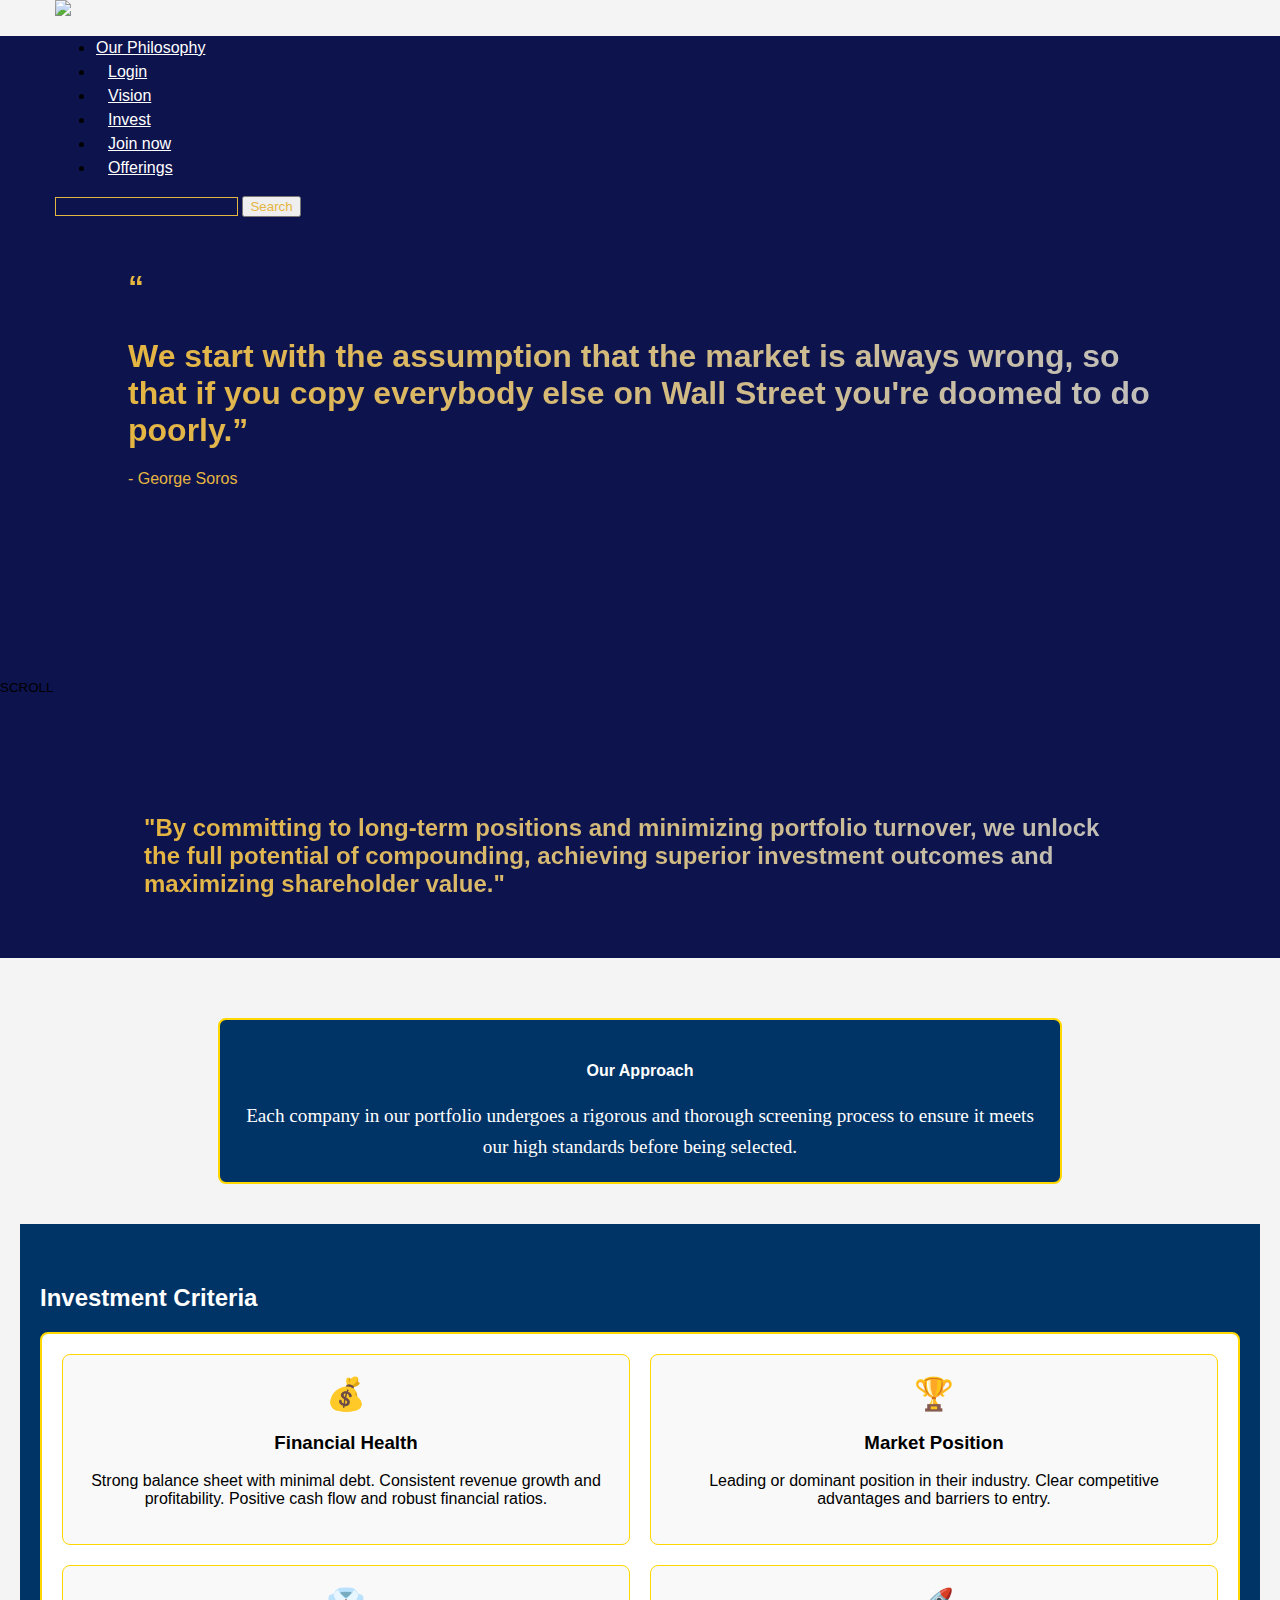
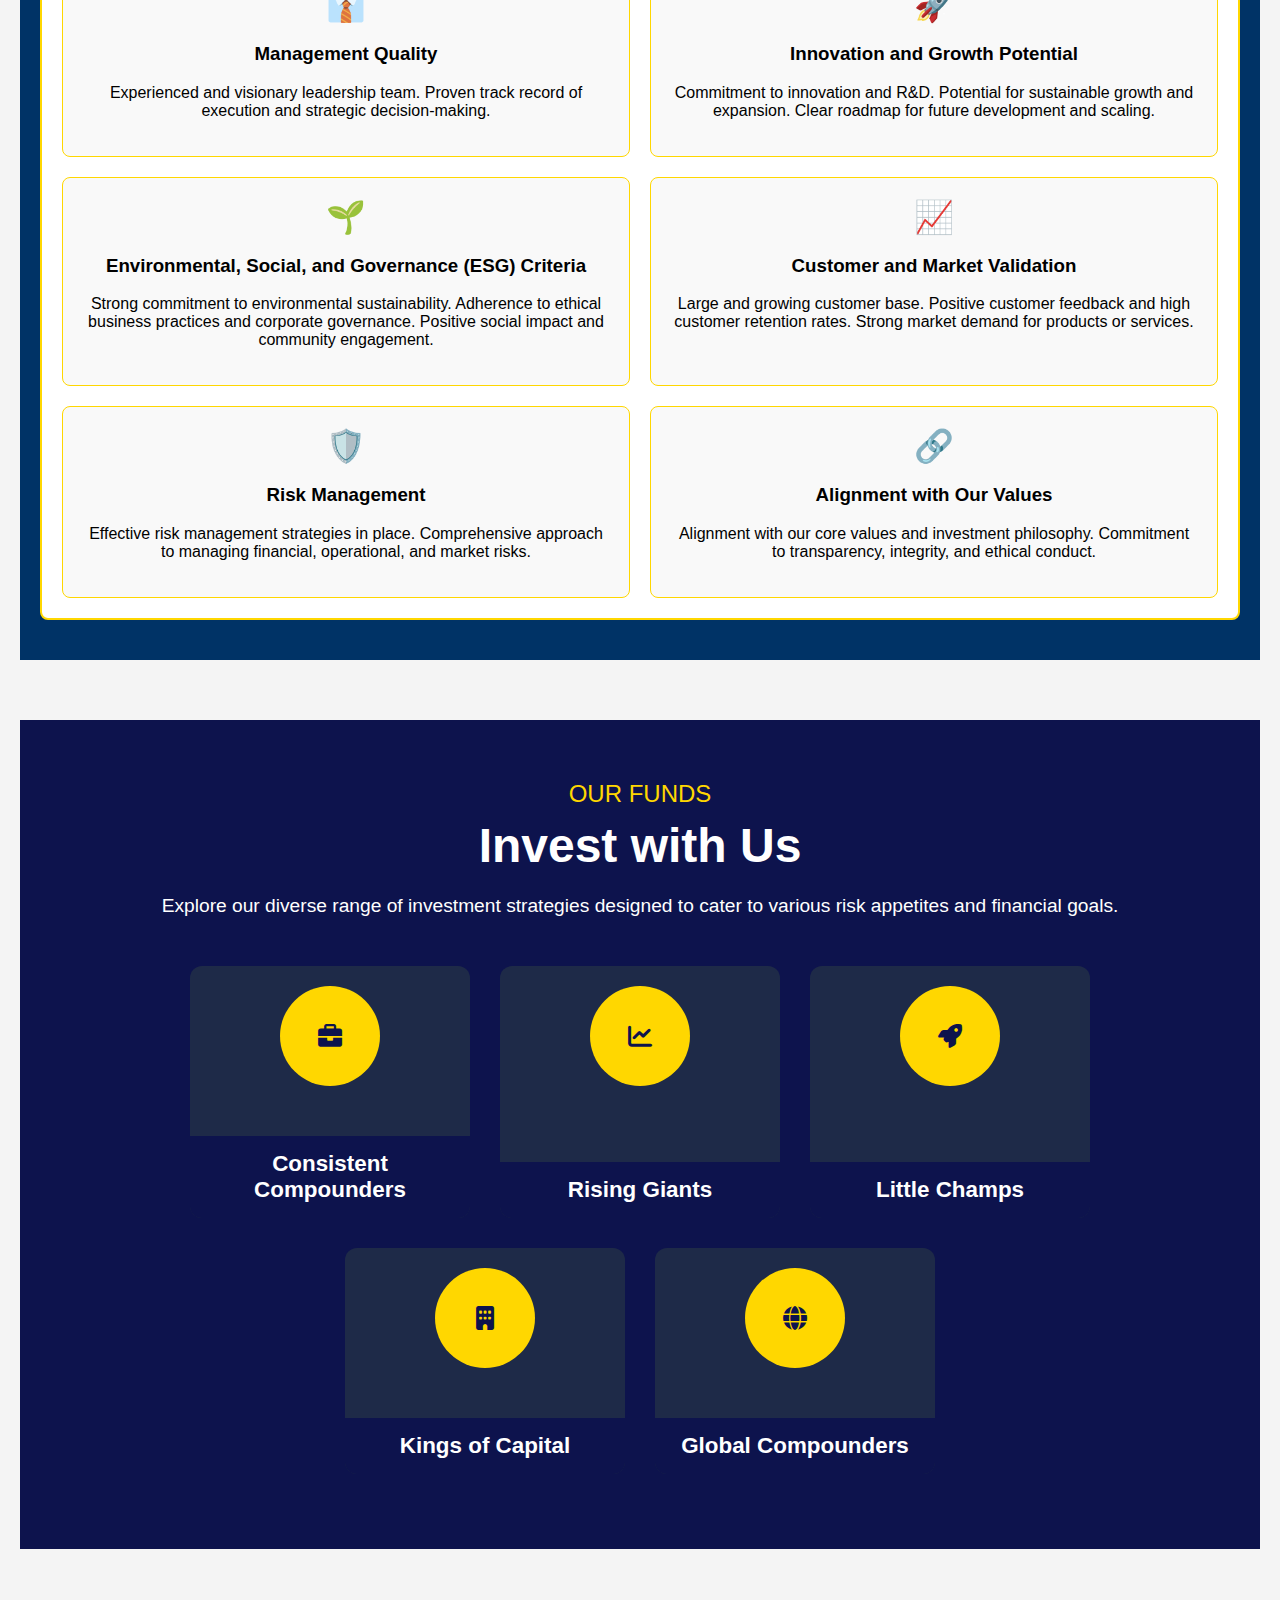
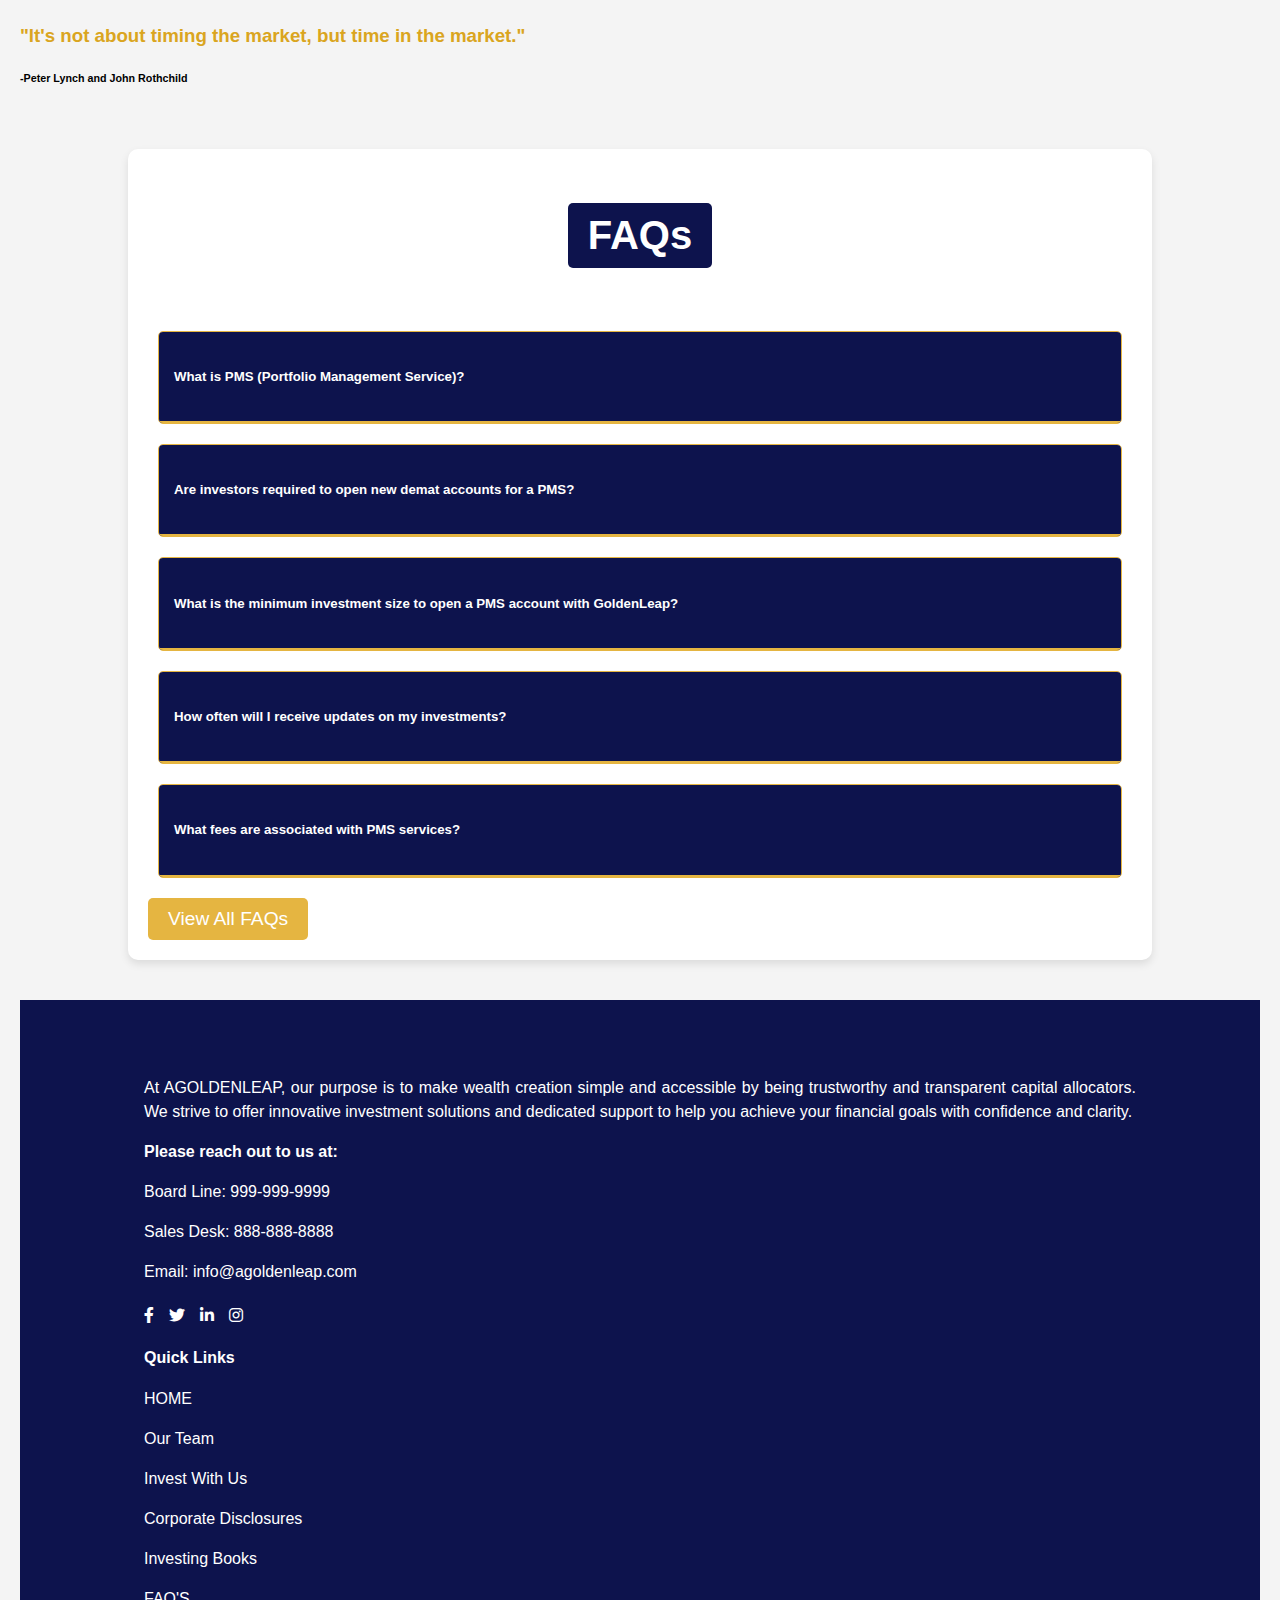
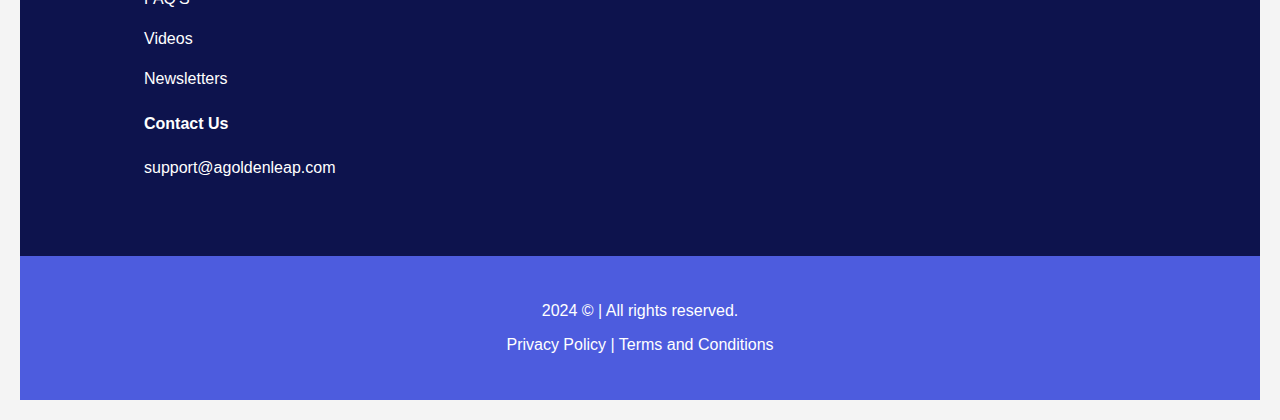
==== index.html @ a98a5272 "added pages" ====
<!doctype html>
<html lang="en-US">

<head>
  <link rel="preconnect" href="https://fonts.googleapis.com">
  <link rel="preconnect" href="https://fonts.gstatic.com" crossorigin>
  <link href="https://fonts.googleapis.com/css2?family=IBM+Plex+Sans:wght@300;400;500;600;700&display=swap"
    rel="stylesheet">
  <link href="https://fonts.googleapis.com/css2?family=Unna:ital,wght@0,400;0,700;1,400;1,700&display=swap"
    rel="stylesheet">
  <link href="https://fonts.googleapis.com/css2?family=IBM+Plex+Mono:wght@100;300;400;500;600;700&display=swap"
    rel="stylesheet">
  <!--meta name="robots" content="noindex,nofollow--">
    <meta name='robots' content='index, follow, max-image-preview:large, max-snippet:-1, max-video-preview:-1' />

	<!-- This site is optimized with the Yoast SEO plugin v19.12 - https://yoast.com/wordpress/plugins/seo/ -->
  <title>AGOLDENLEAP</title>
  <meta name="description"
    content=" golden Leap" />
  <link rel="canonical" href="https://marcellus.in/" />
  <meta property="og:locale" content="en_US" />
  <meta property="og:type" content="website" />
  <meta property="og:title" content="Portfolio Management Services | Wealth Creation |Top PMS in India - Marcellus" />
  <meta property="og:description"
    content=" golden Leap" />
  <meta property="og:url" content="https://marcellus.in/" />
  <meta property="og:site_name" content="Marcellus" />
  <meta property="article:modified_time" content="2024-07-15T05:21:51+00:00" />
  <meta name="twitter:card" content="summary_large_image" />
  <!-- / Yoast SEO plugin. -->


  <link rel='dns-prefetch' href='//static.addtoany.com' />
  <link rel='dns-prefetch' href='//www.google.com' />
  <link rel='dns-prefetch' href='//s.w.org' />
  <link rel="alternate" type="application/rss+xml" title="Marcellus &raquo; Feed" href="https://marcellus.in/feed/" />
  <link rel="alternate" type="application/rss+xml" title="Marcellus &raquo; Comments Feed"
    href="https://marcellus.in/comments/feed/" />
  <script>
    window._wpemojiSettings = { "baseUrl": "https:\/\/s.w.org\/images\/core\/emoji\/13.1.0\/72x72\/", "ext": ".png", "svgUrl": "https:\/\/s.w.org\/images\/core\/emoji\/13.1.0\/svg\/", "svgExt": ".svg", "source": { "concatemoji": "https:\/\/marcellus.in\/wp-includes\/js\/wp-emoji-release.min.js?ver=5.9.9" } };
    /*! This file is auto-generated */
    !function (e, a, t) { var n, r, o, i = a.createElement("canvas"), p = i.getContext && i.getContext("2d"); function s(e, t) { var a = String.fromCharCode; p.clearRect(0, 0, i.width, i.height), p.fillText(a.apply(this, e), 0, 0); e = i.toDataURL(); return p.clearRect(0, 0, i.width, i.height), p.fillText(a.apply(this, t), 0, 0), e === i.toDataURL() } function c(e) { var t = a.createElement("script"); t.src = e, t.defer = t.type = "text/javascript", a.getElementsByTagName("head")[0].appendChild(t) } for (o = Array("flag", "emoji"), t.supports = { everything: !0, everythingExceptFlag: !0 }, r = 0; r < o.length; r++)t.supports[o[r]] = function (e) { if (!p || !p.fillText) return !1; switch (p.textBaseline = "top", p.font = "600 32px Arial", e) { case "flag": return s([127987, 65039, 8205, 9895, 65039], [127987, 65039, 8203, 9895, 65039]) ? !1 : !s([55356, 56826, 55356, 56819], [55356, 56826, 8203, 55356, 56819]) && !s([55356, 57332, 56128, 56423, 56128, 56418, 56128, 56421, 56128, 56430, 56128, 56423, 56128, 56447], [55356, 57332, 8203, 56128, 56423, 8203, 56128, 56418, 8203, 56128, 56421, 8203, 56128, 56430, 8203, 56128, 56423, 8203, 56128, 56447]); case "emoji": return !s([10084, 65039, 8205, 55357, 56613], [10084, 65039, 8203, 55357, 56613]) }return !1 }(o[r]), t.supports.everything = t.supports.everything && t.supports[o[r]], "flag" !== o[r] && (t.supports.everythingExceptFlag = t.supports.everythingExceptFlag && t.supports[o[r]]); t.supports.everythingExceptFlag = t.supports.everythingExceptFlag && !t.supports.flag, t.DOMReady = !1, t.readyCallback = function () { t.DOMReady = !0 }, t.supports.everything || (n = function () { t.readyCallback() }, a.addEventListener ? (a.addEventListener("DOMContentLoaded", n, !1), e.addEventListener("load", n, !1)) : (e.attachEvent("onload", n), a.attachEvent("onreadystatechange", function () { "complete" === a.readyState && t.readyCallback() })), (n = t.source || {}).concatemoji ? c(n.concatemoji) : n.wpemoji && n.twemoji && (c(n.twemoji), c(n.wpemoji))) }(window, document, window._wpemojiSettings);
  </script>
  <style>
    img.wp-smiley,
    img.emoji {
      display: inline !important;
      border: none !important;
      box-shadow: none !important;
      height: 1em !important;
      width: 1em !important;
      margin: 0 0.07em !important;
      vertical-align: -0.1em !important;
      background: none !important;
      padding: 0 !important;
    }
  </style>
  <link rel='stylesheet' id='bootstrap-style-css'
    href='https://marcellus.in/wp-content/themes/marcellus/assets/css/bootstrap.min.css?ver=1.0' media='all' />
  <link rel='stylesheet' id='font-awesome-style-css'
    href='https://marcellus.in/wp-content/themes/marcellus/assets/css/font-awesome.min.css?ver=1.0' media='all' />
  <link rel='stylesheet' id='owl-carousel-style-css'
    href='https://marcellus.in/wp-content/themes/marcellus/assets/css/owl.carousel.min.css?ver=1.0' media='all' />
  <link rel='stylesheet' id='main-style-css'
    href='https://marcellus.in/wp-content/themes/marcellus/assets/css/style.css?1721178329&#038;ver=1.0' media='all' />
  <link rel='stylesheet' id='theme-style-css'
    href='https://marcellus.in/wp-content/themes/marcellus/assets/css/theme.css?1721178329&#038;ver=1.0' media='all' />
  <link rel='stylesheet' id='developer-style-css'
    href='https://marcellus.in/wp-content/themes/marcellus/assets/css/developer.css?1721178329&#038;ver=1.0'
    media='all' />
  <link rel='stylesheet' id='responsive-style-css'
    href='https://marcellus.in/wp-content/themes/marcellus/assets/css/responsive.css?1721178329&#038;ver=1.0'
    media='all' />
  <link rel='stylesheet' id='wp-block-library-css'
    href='https://marcellus.in/wp-includes/css/dist/block-library/style.min.css?ver=5.9.9' media='all' />
  <style id='wp-block-library-theme-inline-css'>
    .wp-block-audio figcaption {
      color: #555;
      font-size: 13px;
      text-align: center
    }

    .is-dark-theme .wp-block-audio figcaption {
      color: hsla(0, 0%, 100%, .65)
    }

    .wp-block-code>code {
      font-family: Menlo, Consolas, monaco, monospace;
      color: #1e1e1e;
      padding: .8em 1em;
      border: 1px solid #ddd;
      border-radius: 4px
    }

    .wp-block-embed figcaption {
      color: #555;
      font-size: 13px;
      text-align: center
    }

    .is-dark-theme .wp-block-embed figcaption {
      color: hsla(0, 0%, 100%, .65)
    }

    .blocks-gallery-caption {
      color: #555;
      font-size: 13px;
      text-align: center
    }

    .is-dark-theme .blocks-gallery-caption {
      color: hsla(0, 0%, 100%, .65)
    }

    .wp-block-image figcaption {
      color: #555;
      font-size: 13px;
      text-align: center
    }

    .is-dark-theme .wp-block-image figcaption {
      color: hsla(0, 0%, 100%, .65)
    }

    .wp-block-pullquote {
      border-top: 4px solid;
      border-bottom: 4px solid;
      margin-bottom: 1.75em;
      color: currentColor
    }

    .wp-block-pullquote__citation,
    .wp-block-pullquote cite,
    .wp-block-pullquote footer {
      color: currentColor;
      text-transform: uppercase;
      font-size: .8125em;
      font-style: normal
    }

    .wp-block-quote {
      border-left: .25em solid;
      margin: 0 0 1.75em;
      padding-left: 1em
    }

    .wp-block-quote cite,
    .wp-block-quote footer {
      color: currentColor;
      font-size: .8125em;
      position: relative;
      font-style: normal
    }

    .wp-block-quote.has-text-align-right {
      border-left: none;
      border-right: .25em solid;
      padding-left: 0;
      padding-right: 1em
    }

    .wp-block-quote.has-text-align-center {
      border: none;
      padding-left: 0
    }

    .wp-block-quote.is-large,
    .wp-block-quote.is-style-large,
    .wp-block-quote.is-style-plain {
      border: none
    }

    .wp-block-search .wp-block-search__label {
      font-weight: 700
    }

    .wp-block-group:where(.has-background) {
      padding: 1.25em 2.375em
    }

    .wp-block-separator {
      border: none;
      border-bottom: 2px solid;
      margin-left: auto;
      margin-right: auto;
      opacity: .4
    }

    .wp-block-separator:not(.is-style-wide):not(.is-style-dots) {
      width: 100px
    }

    .wp-block-separator.has-background:not(.is-style-dots) {
      border-bottom: none;
      height: 1px
    }

    .wp-block-separator.has-background:not(.is-style-wide):not(.is-style-dots) {
      height: 2px
    }

    .wp-block-table thead {
      border-bottom: 3px solid
    }

    .wp-block-table tfoot {
      border-top: 3px solid
    }

    .wp-block-table td,
    .wp-block-table th {
      padding: .5em;
      border: 1px solid;
      word-break: normal
    }

    .wp-block-table figcaption {
      color: #555;
      font-size: 13px;
      text-align: center
    }

    .is-dark-theme .wp-block-table figcaption {
      color: hsla(0, 0%, 100%, .65)
    }

    .wp-block-video figcaption {
      color: #555;
      font-size: 13px;
      text-align: center
    }

    .is-dark-theme .wp-block-video figcaption {
      color: hsla(0, 0%, 100%, .65)
    }

    .wp-block-template-part.has-background {
      padding: 1.25em 2.375em;
      margin-top: 0;
      margin-bottom: 0
    }
  </style>
  <style id='global-styles-inline-css'>
    body {
      --wp--preset--color--black: #000000;
      --wp--preset--color--cyan-bluish-gray: #abb8c3;
      --wp--preset--color--white: #ffffff;
      --wp--preset--color--pale-pink: #f78da7;
      --wp--preset--color--vivid-red: #cf2e2e;
      --wp--preset--color--luminous-vivid-orange: #ff6900;
      --wp--preset--color--luminous-vivid-amber: #fcb900;
      --wp--preset--color--light-green-cyan: #7bdcb5;
      --wp--preset--color--vivid-green-cyan: #00d084;
      --wp--preset--color--pale-cyan-blue: #8ed1fc;
      --wp--preset--color--vivid-cyan-blue: #0693e3;
      --wp--preset--color--vivid-purple: #9b51e0;
      --wp--preset--gradient--vivid-cyan-blue-to-vivid-purple: linear-gradient(135deg, rgba(6, 147, 227, 1) 0%, rgb(155, 81, 224) 100%);
      --wp--preset--gradient--light-green-cyan-to-vivid-green-cyan: linear-gradient(135deg, rgb(122, 220, 180) 0%, rgb(0, 208, 130) 100%);
      --wp--preset--gradient--luminous-vivid-amber-to-luminous-vivid-orange: linear-gradient(135deg, rgba(252, 185, 0, 1) 0%, rgba(255, 105, 0, 1) 100%);
      --wp--preset--gradient--luminous-vivid-orange-to-vivid-red: linear-gradient(135deg, rgba(255, 105, 0, 1) 0%, rgb(207, 46, 46) 100%);
      --wp--preset--gradient--very-light-gray-to-cyan-bluish-gray: linear-gradient(135deg, rgb(238, 238, 238) 0%, rgb(169, 184, 195) 100%);
      --wp--preset--gradient--cool-to-warm-spectrum: linear-gradient(135deg, rgb(74, 234, 220) 0%, rgb(151, 120, 209) 20%, rgb(207, 42, 186) 40%, rgb(238, 44, 130) 60%, rgb(251, 105, 98) 80%, rgb(254, 248, 76) 100%);
      --wp--preset--gradient--blush-light-purple: linear-gradient(135deg, rgb(255, 206, 236) 0%, rgb(152, 150, 240) 100%);
      --wp--preset--gradient--blush-bordeaux: linear-gradient(135deg, rgb(254, 205, 165) 0%, rgb(254, 45, 45) 50%, rgb(107, 0, 62) 100%);
      --wp--preset--gradient--luminous-dusk: linear-gradient(135deg, rgb(255, 203, 112) 0%, rgb(199, 81, 192) 50%, rgb(65, 88, 208) 100%);
      --wp--preset--gradient--pale-ocean: linear-gradient(135deg, rgb(255, 245, 203) 0%, rgb(182, 227, 212) 50%, rgb(51, 167, 181) 100%);
      --wp--preset--gradient--electric-grass: linear-gradient(135deg, rgb(202, 248, 128) 0%, rgb(113, 206, 126) 100%);
      --wp--preset--gradient--midnight: linear-gradient(135deg, rgb(2, 3, 129) 0%, rgb(40, 116, 252) 100%);
      --wp--preset--duotone--dark-grayscale: url('#wp-duotone-dark-grayscale');
      --wp--preset--duotone--grayscale: url('#wp-duotone-grayscale');
      --wp--preset--duotone--purple-yellow: url('#wp-duotone-purple-yellow');
      --wp--preset--duotone--blue-red: url('#wp-duotone-blue-red');
      --wp--preset--duotone--midnight: url('#wp-duotone-midnight');
      --wp--preset--duotone--magenta-yellow: url('#wp-duotone-magenta-yellow');
      --wp--preset--duotone--purple-green: url('#wp-duotone-purple-green');
      --wp--preset--duotone--blue-orange: url('#wp-duotone-blue-orange');
      --wp--preset--font-size--small: 13px;
      --wp--preset--font-size--medium: 20px;
      --wp--preset--font-size--large: 36px;
      --wp--preset--font-size--x-large: 42px;
    }

    .has-black-color {
      color: var(--wp--preset--color--black) !important;
    }

    .has-cyan-bluish-gray-color {
      color: var(--wp--preset--color--cyan-bluish-gray) !important;
    }

    .has-white-color {
      color: var(--wp--preset--color--white) !important;
    }

    .has-pale-pink-color {
      color: var(--wp--preset--color--pale-pink) !important;
    }

    .has-vivid-red-color {
      color: var(--wp--preset--color--vivid-red) !important;
    }

    .has-luminous-vivid-orange-color {
      color: var(--wp--preset--color--luminous-vivid-orange) !important;
    }

    .has-luminous-vivid-amber-color {
      color: var(--wp--preset--color--luminous-vivid-amber) !important;
    }

    .has-light-green-cyan-color {
      color: var(--wp--preset--color--light-green-cyan) !important;
    }

    .has-vivid-green-cyan-color {
      color: var(--wp--preset--color--vivid-green-cyan) !important;
    }

    .has-pale-cyan-blue-color {
      color: var(--wp--preset--color--pale-cyan-blue) !important;
    }

    .has-vivid-cyan-blue-color {
      color: var(--wp--preset--color--vivid-cyan-blue) !important;
    }

    .has-vivid-purple-color {
      color: var(--wp--preset--color--vivid-purple) !important;
    }

    .has-black-background-color {
      background-color: var(--wp--preset--color--black) !important;
    }

    .has-cyan-bluish-gray-background-color {
      background-color: var(--wp--preset--color--cyan-bluish-gray) !important;
    }

    .has-white-background-color {
      background-color: var(--wp--preset--color--white) !important;
    }

    .has-pale-pink-background-color {
      background-color: var(--wp--preset--color--pale-pink) !important;
    }

    .has-vivid-red-background-color {
      background-color: var(--wp--preset--color--vivid-red) !important;
    }

    .has-luminous-vivid-orange-background-color {
      background-color: var(--wp--preset--color--luminous-vivid-orange) !important;
    }

    .has-luminous-vivid-amber-background-color {
      background-color: var(--wp--preset--color--luminous-vivid-amber) !important;
    }

    .has-light-green-cyan-background-color {
      background-color: var(--wp--preset--color--light-green-cyan) !important;
    }

    .has-vivid-green-cyan-background-color {
      background-color: var(--wp--preset--color--vivid-green-cyan) !important;
    }

    .has-pale-cyan-blue-background-color {
      background-color: var(--wp--preset--color--pale-cyan-blue) !important;
    }

    .has-vivid-cyan-blue-background-color {
      background-color: var(--wp--preset--color--vivid-cyan-blue) !important;
    }

    .has-vivid-purple-background-color {
      background-color: var(--wp--preset--color--vivid-purple) !important;
    }

    .has-black-border-color {
      border-color: var(--wp--preset--color--black) !important;
    }

    .has-cyan-bluish-gray-border-color {
      border-color: var(--wp--preset--color--cyan-bluish-gray) !important;
    }

    .has-white-border-color {
      border-color: var(--wp--preset--color--white) !important;
    }

    .has-pale-pink-border-color {
      border-color: var(--wp--preset--color--pale-pink) !important;
    }

    .has-vivid-red-border-color {
      border-color: var(--wp--preset--color--vivid-red) !important;
    }

    .has-luminous-vivid-orange-border-color {
      border-color: var(--wp--preset--color--luminous-vivid-orange) !important;
    }

    .has-luminous-vivid-amber-border-color {
      border-color: var(--wp--preset--color--luminous-vivid-amber) !important;
    }

    .has-light-green-cyan-border-color {
      border-color: var(--wp--preset--color--light-green-cyan) !important;
    }

    .has-vivid-green-cyan-border-color {
      border-color: var(--wp--preset--color--vivid-green-cyan) !important;
    }

    .has-pale-cyan-blue-border-color {
      border-color: var(--wp--preset--color--pale-cyan-blue) !important;
    }

    .has-vivid-cyan-blue-border-color {
      border-color: var(--wp--preset--color--vivid-cyan-blue) !important;
    }

    .has-vivid-purple-border-color {
      border-color: var(--wp--preset--color--vivid-purple) !important;
    }

    .has-vivid-cyan-blue-to-vivid-purple-gradient-background {
      background: var(--wp--preset--gradient--vivid-cyan-blue-to-vivid-purple) !important;
    }

    .has-light-green-cyan-to-vivid-green-cyan-gradient-background {
      background: var(--wp--preset--gradient--light-green-cyan-to-vivid-green-cyan) !important;
    }

    .has-luminous-vivid-amber-to-luminous-vivid-orange-gradient-background {
      background: var(--wp--preset--gradient--luminous-vivid-amber-to-luminous-vivid-orange) !important;
    }

    .has-luminous-vivid-orange-to-vivid-red-gradient-background {
      background: var(--wp--preset--gradient--luminous-vivid-orange-to-vivid-red) !important;
    }

    .has-very-light-gray-to-cyan-bluish-gray-gradient-background {
      background: var(--wp--preset--gradient--very-light-gray-to-cyan-bluish-gray) !important;
    }

    .has-cool-to-warm-spectrum-gradient-background {
      background: var(--wp--preset--gradient--cool-to-warm-spectrum) !important;
    }

    .has-blush-light-purple-gradient-background {
      background: var(--wp--preset--gradient--blush-light-purple) !important;
    }

    .has-blush-bordeaux-gradient-background {
      background: var(--wp--preset--gradient--blush-bordeaux) !important;
    }

    .has-luminous-dusk-gradient-background {
      background: var(--wp--preset--gradient--luminous-dusk) !important;
    }

    .has-pale-ocean-gradient-background {
      background: var(--wp--preset--gradient--pale-ocean) !important;
    }

    .has-electric-grass-gradient-background {
      background: var(--wp--preset--gradient--electric-grass) !important;
    }

    .has-midnight-gradient-background {
      background: var(--wp--preset--gradient--midnight) !important;
    }

    .has-small-font-size {
      font-size: var(--wp--preset--font-size--small) !important;
    }

    .has-medium-font-size {
      font-size: var(--wp--preset--font-size--medium) !important;
    }

    .has-large-font-size {
      font-size: var(--wp--preset--font-size--large) !important;
    }

    .has-x-large-font-size {
      font-size: var(--wp--preset--font-size--x-large) !important;
    }
  </style>
  <link rel='stylesheet' id='contact-form-7-css'
    href='https://marcellus.in/wp-content/plugins/contact-form-7/includes/css/styles.css?ver=5.1.1' media='all' />
  <link rel='stylesheet' id='nbcpf-intlTelInput-style-css'
    href='https://marcellus.in/wp-content/plugins/country-phone-field-contact-form-7/assets/css/intlTelInput.min.css?ver=5.9.9'
    media='all' />
  <link rel='stylesheet' id='nbcpf-countryFlag-style-css'
    href='https://marcellus.in/wp-content/plugins/country-phone-field-contact-form-7/assets/css/countrySelect.min.css?ver=5.9.9'
    media='all' />
  <link rel='stylesheet' id='wpens-style-css'
    href='https://marcellus.in/wp-content/plugins/easy-newsletter-signups//css/wpens-style.css?ver=1.0.3' media='all' />
  <link rel='stylesheet' id='marcellus-distributor-css'
    href='https://marcellus.in/wp-content/plugins/marcellus-distributor/public/css/marcellus-event.css?ver=2.0.0'
    media='all' />
  <link rel='stylesheet' id='marcellus-event-css'
    href='https://marcellus.in/wp-content/plugins/marcellus-event/public/css/marcellus-event.css?ver=2.0.0'
    media='all' />
  <link rel='stylesheet' id='wpsm-comptable-styles-css'
    href='https://marcellus.in/wp-content/plugins/table-maker/css/style.css?ver=1.9.1' media='all' />
  <link rel='stylesheet' id='SFSImainCss-css'
    href='https://marcellus.in/wp-content/plugins/ultimate-social-media-icons/css/sfsi-style.css?ver=5.9.9'
    media='all' />
  <link rel='stylesheet' id='disable_sfsi-css'
    href='https://marcellus.in/wp-content/plugins/ultimate-social-media-icons/css/disable_sfsi.css?ver=5.9.9'
    media='all' />
  <link rel='stylesheet' id='font-awesome-icons-css'
    href='https://marcellus.in/wp-content/plugins/wp-gotowebinar/inc/external/font-awesome.min.css?ver=5.9.9'
    media='all' />
  <link rel='stylesheet' id='full-calendar-style-css'
    href='https://marcellus.in/wp-content/plugins/wp-gotowebinar/inc/external/fullcalendar.min.css?ver=5.9.9'
    media='all' />
  <link rel='stylesheet' id='custom-style-css'
    href='https://marcellus.in/wp-content/plugins/wp-gotowebinar/inc/style.css?ver=13.8' media='all' />
  <style id='custom-style-inline-css'>
    .tooltip-gtw {
      background-color: ;
      color: ;
      border-color: ;
    }

    .webinar-registration input[type="submit"] {
      background-color: ;
      color: ;
      border-color: ;
    }

    .webinar-registration .fa-spinner {
      color: ;
    }

    .upcoming-webinars fa,
    .upcoming-webinars a,
    .upcoming-webinars-widget fa,
    .upcoming-webinars-widget a,
    .webinar-registration a {
      color: ;
    }
  </style>
  <link rel='stylesheet' id='addtoany-css'
    href='https://marcellus.in/wp-content/plugins/add-to-any/addtoany.min.css?ver=1.16' media='all' />
  <style id='addtoany-inline-css'>
    @media screen and (max-width:980px) {
      .a2a_floating_style.a2a_vertical_style {
        display: none;
      }
    }

    @media screen and (min-width:981px) {
      .a2a_floating_style.a2a_default_style {
        display: none;
      }
    }
  </style>
  <script src='https://marcellus.in/wp-includes/js/jquery/jquery.min.js?ver=3.6.0' id='jquery-core-js'></script>
  <script src='https://marcellus.in/wp-includes/js/jquery/jquery-migrate.min.js?ver=3.3.2'
    id='jquery-migrate-js'></script>
  <script id='addtoany-core-js-before'>
    window.a2a_config = window.a2a_config || {}; a2a_config.callbacks = []; a2a_config.overlays = []; a2a_config.templates = {};
  </script>
  <script async src='https://static.addtoany.com/menu/page.js' id='addtoany-core-js'></script>
  <script async src='https://marcellus.in/wp-content/plugins/add-to-any/addtoany.min.js?ver=1.1'
    id='addtoany-jquery-js'></script>
  <script id='wpens-public-js-js-extra'>
    var WpEns = { "ajaxurl": "https:\/\/marcellus.in\/wp-admin\/admin-ajax.php", "fname_empty": "Please enter your firstname.", "lname_empty": "Please enter your lastname.", "email_empty": "Please enter email address.", "email_valid": "Please enter valid email address." };
  </script>
  <script src='https://marcellus.in/wp-content/plugins/easy-newsletter-signups//js/wpens-public.js?ver=1.0.3'
    id='wpens-public-js-js'></script>
  <script src='https://marcellus.in/wp-content/plugins/wp-gotowebinar/inc/external/jquery-ui.min.js?ver=1.12.1'
    id='jquery-ui-js'></script>
  <script src='https://marcellus.in/wp-content/plugins/wp-gotowebinar/inc/external/moment.js?ver=5.9.9'
    id='moment-gotowebinar-js'></script>
  <script
    src='https://marcellus.in/wp-content/plugins/wp-gotowebinar/inc/external/moment-timezone-with-data.js?ver=5.9.9'
    id='moment-timezone-js'></script>
  <script src='https://marcellus.in/wp-content/plugins/wp-gotowebinar/inc/external/jstz.min.js?ver=5.9.9'
    id='timezone-detection-js'></script>
  <script src='https://marcellus.in/wp-content/plugins/wp-gotowebinar/inc/external/fullcalendar.min.js?ver=5.9.9'
    id='full-calendar-js'></script>
  <script src='https://marcellus.in/wp-content/plugins/wp-gotowebinar/inc/external/locale-all.js?ver=5.9.9'
    id='full-calendar-locale-js'></script>
  <link rel="https://api.w.org/" href="https://marcellus.in/wp-json/" />
  <link rel="alternate" type="application/json" href="https://marcellus.in/wp-json/wp/v2/pages/15" />
  <link rel="EditURI" type="application/rsd+xml" title="RSD" href="https://marcellus.in/xmlrpc.php?rsd" />
  <link rel="wlwmanifest" type="application/wlwmanifest+xml" href="https://marcellus.in/wp-includes/wlwmanifest.xml" />
  <meta name="generator" content="WordPress 5.9.9" />
  <link rel='shortlink' href='https://marcellus.in/' />
  <link rel="alternate" type="application/json+oembed"
    href="https://marcellus.in/wp-json/oembed/1.0/embed?url=https%3A%2F%2Fmarcellus.in%2F" />
  <link rel="alternate" type="text/xml+oembed"
    href="https://marcellus.in/wp-json/oembed/1.0/embed?url=https%3A%2F%2Fmarcellus.in%2F&#038;format=xml" />
  <meta
    name="[base64]"
    content="vtpKhnuZJBdTpKg6tB43" />
  <meta name="description" content="Home" />
  <!-- <link rel="icon" href="https://marcellus.in/wp-content/uploads/2022/03/Favicon.png" sizes="32x32" /> -->
  <!-- <link rel="icon" href="https://marcellus.in/wp-content/uploads/2022/03/Favicon.png" sizes="192x192" /> -->
  <!-- <link rel="apple-touch-icon" href="https://marcellus.in/wp-content/uploads/2022/03/Favicon.png" /> -->
  <meta name="msapplication-TileImage" content="https://marcellus.in/wp-content/uploads/2022/03/Favicon.png" />
  <style id="wp-custom-css">
    .postid-5884 .portfolio_table {
      font-family: 'Calibri', 'sans-serif';
      font-size: 11px;
    }

    .postid-5884 .portfolio_table td {
      border: solid 1px #f2f2f2;
      text-align: center;
      padding: 3px;
    }

    .postid-5884 .p_p_data {
      font-family: 'Calibri', 'sans-serif';
      font-size: 14px;
    }

    .postid-5884 .p_p_data td {
      border: solid 1px #333333;
      word-wrap: break-word;
      word-break: break-all;
      padding: 3px;
      vertical-align: top;
    }

    .postid-5884 .Exhibit1 {
      font-family: 'Calibri', 'sans-serif';
      font-size: 11px;
      margin-bottom: 20px;
    }

    .postid-5884 .Exhibit3 {
      font-family: 'Calibri', 'sans-serif';
      font-size: 11px;
      margin-bottom: 20px;
    }

    .postid-5884 .Exhibit3 td {
      border: solid 1px #f2f2f2;
      font-size: 14px;
      padding: 5px;
    }

    .postid-5884 .Exhibit1 td {
      border: solid 1px #f2f2f2;
      font-size: 14px;
      padding: 5px;
    }

    .postid-5884 .blue_dark {
      background-color: #5b9bd5;
      color: #ffffff;
    }

    .postid-5884 .blue_light {
      background-color: #ddebf7;
      color: #000000;
    }

    .postid-5884 .text-bold {
      font-weight: bold;
    }

    .postid-5884 .small-text {
      font-size: 11px !important;
      font-style: italic;
    }

    .postid-5884 .text-center {
      text-align: center;
    }


    .postid-5884 .p_content {}

    .postid-5884 .p_content p {
      font-size: 14px;
      margin: 12px auto;
      font-family: 'Calibri', 'sans-serif';
    }

    .postid-5884 .p_content p span {
      text-decoration: underline;
      font-style: italic;
    }

    .postid-5884 .p_content h5 {
      font-size: 14px;
      text-decoration: underline;
      font-weight: bold;
    }

    .postid-5884 .p_content ul li {
      list-style-type: disc;
      font-family: 'Calibri', 'sans-serif';
      font-size: 14px;
    }

    .postid-5884 .o_u-d {
      font-family: 'Calibri', 'sans-serif';
      margin-top: 20px;
    }

    .postid-5884 .o_u-d h5 {
      font-size: 14px;
      font-weight: bold;
    }

    .postid-5884 .o_u-d h6 {
      font-size: 14px;
      font-weight: bold;
      text-decoration: underline;
    }

    .postid-5884 .o_u-d li {
      list-style-type: disc;
      font-family: 'Calibri', 'sans-serif';
    }

    .postid-5884 .o_u-d p {
      font-family: 'Calibri', 'sans-serif';
    }

    .postid-5884 .bulletin_June {}

    .postid-5884 .bulletin_June p {
      text-align: left !important;
    }

    .postid-5884 .bulletin_June h3 {
      text-decoration: underline;
      font-family: 'Calibri', 'sans-serif';
      font-size: 14px;
      font-weight: bold;
    }

    .postid-5884 .exhibt1_content {}

    .postid-5884 .bulletin_June .exhibt1_content h4 {
      font-size: 13px;
    }

    .postid-5884 .ccp_data {
      font-family: 'Calibri', 'sans-serif';
      font-size: 14px;
    }

    .postid-5884 .ccp_data td {
      border: solid 1px #000000;
      padding: 5px;
      font-weight: bold;
      text-align: center;
    }

    .postid-5884 .ccp_data td a {
      font-weight: normal;
    }

    .postid-5884 .m_i_m_t_c {
      font-family: 'Calibri', 'sans-serif';
    }

    .postid-5884 .m_i_m_t_c h4 {
      font-size: 15px;
      text-align: center;
      font-weight: bold;
      margin-top: 25px;
    }

    .postid-5884 .m_i_m_t td {
      border: solid 1px #000000;
      font-size: 14px;
      padding: 3px;
    }

    .postid-5884 .m_i_m_t_c td span {
      font-size: 11px !important;
      line-height: 12px !important;
      display: block;
      margin-top: 20px;
      margin-bottom: 20px;
    }

    .postid-5884 .disclaimer p {
      font-family: 'Calibri', 'sans-serif';
    }

    .postid-5884 .disclaimer_content p {
      font-family: 'Calibri', 'sans-serif';
      font-size: 14px;
    }

    .postid-5884 .blue_primary {
      background-color: #32318e;
      color: #ffffff;
    }

    .postid-5884 .blue_light {
      background-color: #e6e3ff;
    }


    .postid-5884 .p_content ol li {
      font-family: 'Calibri', 'sans-serif';
    }

    @media only screen and (max-width: 1024px) {
      .Profile_update {

        overflow: auto;
        white-space: nowrap;
      }
    }

    @media only screen and (max-width: 600px) {

      .postid-5884 .exhibt1_content,
      .postid-5884 .m_i_m_t_c {

        overflow: auto;
        /* white-space: nowrap;*/
      }

      .ccp_content {
        overflow: auto;
      }

    }

    .reads p {
      overflow: hidden;
      text-overflow: ellipsis;
      display: -webkit-box;
      -webkit-line-clamp: 13;
      -webkit-box-orient: vertical
    }
  </style>
  <meta charset="UTF-8" />
  <meta http-equiv="X-UA-Compatible" content="IE=edge" />
  <meta name="viewport" content="width=device-width, initial-scale=1.0" />
  <!-- Global site tag (gtag.js) - Google Analytics -->
  <script async src="https://www.googletagmanager.com/gtag/js?id=UA-140433658-1"></script>
  <script>
    window.dataLayer = window.dataLayer || [];

    function gtag() {
      dataLayer.push(arguments);
    }
    gtag('js', new Date());

    gtag('config', 'UA-140433658-1');
  </script>
  <!-- Google Tag Manager -->
  <script>
    (function (w, d, s, l, i) {
      w[l] = w[l] || [];
      w[l].push({
        'gtm.start': new Date().getTime(),
        event: 'gtm.js'
      });
      var f = d.getElementsByTagName(s)[0],
        j = d.createElement(s),
        dl = l != 'dataLayer' ? '&l=' + l : '';
      j.async = true;
      j.src =
        'https://www.googletagmanager.com/gtm.js?id=' + i + dl;
      f.parentNode.insertBefore(j, f);
    })(window, document, 'script', 'dataLayer', 'GTM-5G25MLH');
  </script>
  <!-- End Google Tag Manager -->
  <!-- Global site tag (gtag.js) - Google Ads: 10830382866 - OLD -->
  <script async src="https://www.googletagmanager.com/gtag/js?id=AW-10830382866"></script>
  <script>
    window.dataLayer = window.dataLayer || [];

    function gtag() {
      dataLayer.push(arguments);
    }
    gtag('js', new Date());

    gtag('config', 'AW-10830382866');
  </script>
  <!-- Google tag (gtag.js) - Google Ads: 11033258529 - NEW -->
  <script async src="https://www.googletagmanager.com/gtag/js?id=AW-11033258529"></script>
  <script>
    window.dataLayer = window.dataLayer || [];

    function gtag() {
      dataLayer.push(arguments);
    }
    gtag('js', new Date());

    gtag('config', 'AW-11033258529');
  </script>
  <!-- LinkedIn - Page View - All Pages -->
  <script>
    //window.lintrk('track', { conversion_id: 6488252 });
  </script>

  <script type="application/ld+json">
        {
            "@context": " ",
            "@type": "Corporation",
            "name": "AGOLDENLEAP",
            "alternateName": " ",
            "url": " ",
            "logo": "/",
            "contactPoint": {
                "@type": "ContactPoint",
                "telephone": "02262676876",
                "contactType": "customer service",
                "areaServed": "IN",
                "availableLanguage": ["en", "Hindi"]
            },
            "sameAs": [
                "https://twitter.com/MarcellusInvest",
                "https://www.youtube.com/@InvestwithMarcellus",
                "https://www.linkedin.com/company/marcellus-investment-managers/"
            ]
        }
    </script>

  <script>
    var source = "Direct";
    var medium = "";
    var campaign = "";
    var ip = "49.36.114.87, 147.243.145.47";
    var geoip = false;
    var geoip_fallback = ;
  </script>
  <script type="text/javascript"
    src="//cdn.evgnet.com/beacon/marcellusin/marcellusinvestmentproduction/scripts/evergage.min.js"></script>
  <style>
    .progress-wrapper.sticky {
      top: 70px;
      z-index: 1;
    }

    .gradient_font{
      background-image: linear-gradient(to right, #e5b541, #c1bfbb);
      color: transparent;
      -webkit-background-clip: text; /* Safari, Chrome, and others */
      -webkit-text-fill-color: transparent; /* Safari, Chrome, and others */
  /* Other styles like font-size, font-family, etc. */
    }

    .gradient_card{
      background: linear-gradient(to right, #e5b541, #f1d6a0);
    }

    #aum-section .top-board {
      display: none;
    }

    ::-webkit-scrollbar {
      width: 12px;
    }

    ::-webkit-scrollbar-track {
      -webkit-box-shadow: inset 0 0 0px 1px rgb(0 0 0 / 10%);
      border-radius: 10px;
    }

    ::-webkit-scrollbar-thumb {
      border-radius: 10px;
      -webkit-box-shadow: inset 0 0 6px 20px rgb(0 0 0 / 50%);
    }

    .dropdown-menu {
      border-radius: 0px;
    }

    .navbar-light .navbar-nav .nav-link:focus b,
    .navbar-light .navbar-nav .nav-link:hover b {
      color: black;
    }

    .navbar-light .navbar-nav .nav-link:focus hr,
    .navbar-light .navbar-nav .nav-link:hover hr {
      border-top: 1px solid black;
    }

    .megamenu-li {
      position: static;
    }

    .megamenu {
      position: absolute;
      width: 100%;
      left: 0;
      right: 0;
      padding: 15px;
    }

    .main-menu .dropdown-item:hover {
      background: #2D2D2D !important;
      /*border-radius: 25px;*/
      padding-left: 10px;
      transition: padding 0.3s;
    }

    .sub-menu .nav-link {
      line-height: 2.5 !important;
    }


    @media (min-width:991px) {
      .container-custom {
        /*padding: 0.5rem 6.5em 0.5em 6.5em;*/
        max-width: 1170px;
        margin: auto;
      }

      .container-custom-2 {
        /*padding: 0.5rem 5.5em 0.5em 5.5em;*/
        max-width: 1170px;
        margin: auto;
      }

      .dropdown-toggle::after {
        display: none;
      }

      .nav-bottom-strip .dropdown-menu {
        /* margin-left: -10%;
    width: 100vw*/
      }

      .dropdown-menu.show {
        display: none;
      }

      .main-menu .navbar-light .navbar-nav .show>.nav-link {
        font-weight: normal;
      }
    }

    @media (max-width:991px) {
      .menu-item-has-children:hover>.dropdown-menu {
        display: none;
      }

      .menu-item-has-children>.dropdown-menu.show {
        display: block;
      }

      .main-menu .navbar-nav li a {
        padding: .375rem 0.75rem !important
      }

      .placeholder {
        display: none;
      }
    }

    .navbar-main li.menu-item:hover>a {
      background: white;
      border: 1px solid #2D2D2D;
      color: black !important;
    }

    .main-menu .dropdown-menu {
      background: white;
      color: black;
      box-shadow: 0px 5px 10px 0px;
    }

    li.menu-item>a {
      line-height: 1.5 !important;
      border: 1px solid transparent;
      padding: .375rem 0.75rem !important;
    }

    .navbar-light .navbar-nav .nav-link,
    .nav-bottom-strip #menu-main-menu li:first-child a {
      /*margin: 0px;
            color: black;*/
    }

    .navbar-light .navbar-nav .nav-link {
      color: white;
    }

    .dropdown-menu.megamenu .nav-link {
      color: black;
    }

    .nav-bottom-strip #menu-main-menu li:first-child a {
      margin-left: -0.75rem;
    }

    .placeholder {
      pointer-events: none;
    }

    .navbar-light .navbar-nav .dropdown-menu.megamenu .nav-link {
      margin: 0;
      /*padding: 0px 0.75em;*/
    }

    .navbar-light .navbar-nav .dropdown-menu.megamenu .nav-link.sub-menu {
      margin: 0;
      padding: 0px;
    }

    .navbar-cta .dropdown-menu li a {
      background: white;
      color: black !important;
    }

    .navbar-cta ul.dropdown-menu li a:hover {
      background: #2D2D2D;
      color: #fff !important;
    }

    .auto-adjust {
      max-width: fit-content;
    }
  </style>
</head>

<body
  class="home page-template page-template-templates page-template-template-home1 page-template-templatestemplate-home1-php page page-id-15 wp-embed-responsive">
  <script type="application/ld+json">
{
  "@context": "https://schema.org",
  "@type": "FAQPage",
  "mainEntity": [{
    "@type": "Question",
    "name": "What is PMS (Portfolio Management Service)?",
    "acceptedAnswer": {
      "@type": "Answer",
      "text": "A Portfolio Management Service is a platform created especially for high net-worth individuals to provide customized solutions for their financial investment needs. Investment management solutions in a PMS can be provided in three ways – Discretionary Portfolio, Non-Discretionary Portfolio, Advisory Portfolio.

Portfolio Management Services are regulated by Securities and Exchange Board of India (SEBI) under PMS Regulations."
    }
  },{
    "@type": "Question",
    "name": "Are investors required to open new demat accounts for a PMS?",
    "acceptedAnswer": {
      "@type": "Answer",
      "text": "Yes. For investment in listed securities, an investor is required to open a new demat account in his/her own name."
    }
  },{
    "@type": "Question",
    "name": "What is the minimum investment size to open a PMS account with goldenleap?",
    "acceptedAnswer": {
      "@type": "Answer",
      "text": "The minimum ticket size applicable at the time of opening a new account, is the same as the regulatory minimum of Rs. 50 lakhs."
    }
  }]
}
</script>
  <script type="application/ld+json">
{
  "@context": "https://schema.org/",
  "@type": "WebSite",
  "name": "goldenleap",
  "url": " ",
  "potentialAction": {
    "@type": "SearchAction",
    "target": "/?s={search_term_string}",
    "query-input": "required name=search_term_string"
  }
}
</script>
  <!-- Main Container -->
  <header id="topheader">
    <div class="main-menu">
      <div class="containerx pb-1x">
        <nav class="navbar navbar-expand-lg navbar-light bg-lightx container-custom px-0" id="navbar_top">
          <a class="navbar-brand" href=" ">
            <img src="/goldenleap/assets/agoldenleap_logo.png" alt=" " class="brand-logo">
          </a>
          <!-- <button class="navbar-toggler" type="button" data-toggle="collapse" data-target="#navbarSupportedContent"
            aria-controls="navbarSupportedContent" aria-expanded="false" aria-label="Toggle navigation"> -->
            <!-- <span class="navbar-toggler-icon"></span> -->
            <!-- <img src="https://marcellus.in/wp-content/themes/marcellus/assets/images/menu.svg" alt="">
          </button> -->
        </nav>

        <div class="nav-bottom-strip navbar navbar-expand-lg navbar-light" style="background-color: #0d134d;">
          <div class="collapse navbar-collapse container-custom pb-0" id="navbarSupportedContent">
            <div class="navbar-nav mr-auto navbar-main">
              <ul id="menu-main-menu" class="navbar-nav mr-auto" itemscope=""
                itemtype="http://www.schema.org/SiteNavigationElement">
                <li id="menu-item-4336"
                  class="menu-item menu-item-type-post_type menu-item-object-page menu-item-4336 nav-item"><a
                    itemprop="url" href="philosophy.html" class="nav-link"><span itemprop="name">Our Philosophy</span></a></li>

                      <li id="menu-item-4336"
                  class="menu-item menu-item-type-post_type menu-item-object-page menu-item-4336 nav-item"><a
                    itemprop="url" href=" " class="nav-link"><span itemprop="name">Login</span></a></li>

                    <li id="menu-item-4336"
                  class="menu-item menu-item-type-post_type menu-item-object-page menu-item-4336 nav-item"><a
                    itemprop="url" href=" " class="nav-link"><span itemprop="name">Vision</span></a></li>

                    <li id="menu-item-4336"
                  class="menu-item menu-item-type-post_type menu-item-object-page menu-item-4336 nav-item"><a
                    itemprop="url" href=" " class="nav-link"><span itemprop="name">Invest</span></a></li>

                    <li id="menu-item-4336"
                  class="menu-item menu-item-type-post_type menu-item-object-page menu-item-4336 nav-item"><a
                    itemprop="url" href=" " class="nav-link"><span itemprop="name">Join now</span></a></li>
                    
                <li
                  class="dropdown megamenu-li menu-item menu-item-type-custom menu-item-object-custom menu-item-has-children dropdown menu-item-10682 nav-item">
                  <a class="nav-link dropdown-toggle dropdown-toggle nav-link" href="" id="dropdown01"
                    data-toggle="dropdown" aria-haspopup="true" aria-expanded="false">Offerings</a>
                  
                  </div>
                </li>
                <form class="form-inline my-2 my-lg-0 ml-auto" >
                  <input class="form-control mr-sm-2" type="search" placeholder=" " aria-label="Search" style="background-color: #0d134d; border: solid 1px #e5b541;">
                  <button class="btn btn-outline-light my-2 my-sm-0" type="submit" style="color: #e5b541;">Search</button>
                </form>
              </ul>
            </div>
          </div>
        </div>
      </div>
    </div>
  </header>
  <!-- Banner Section -->
  <div class="banner" style="background-color: #0d134d;">
    <div class="container">
      <div class="banner-info">
        <h1 class="main-title gradient_font">
          <p>“</p>We start with the assumption that the market is always wrong, so that if you copy everybody else on Wall Street you're doomed to do poorly.”
        </h1>
        <p class="sub-title ibm" style="color: #e5b541;">- George Soros</p>
      </div>
      <div class="banner-graphics">
        <div class="player">
          <!-- <img src="https://marcellus.in/wp-content/themes/marcellus/assets/video/homepage_gif.gif" alt="" id="player-element"> -->
          <video id="player-element" muted preload="true" loop="true" autoplay="autoplay">
            <source src="/goldenleap/assets/agoldenleap_intro.mp4" type="video/mp4">
            Your browser does not support the video tag.
          </video>
          <!-- <img src="/assets/images/Gif.gif" alt=""> -->
          <!-- <a href="#" class="play-icon">
              <img src="https://marcellus.in/wp-content/themes/marcellus/assets/images/play.svg" alt="">
            </a> -->
        </div>

      </div>
      <!-- <div class="startDraw"></div> -->
    </div>
    <div class="scroll">
      <small class="text-danger">SCROLL</small>
      <div class="line-animation"></div>
    </div>
  </div>
  <!-- Banner Section /-->

  <!-- Mount Section - Need to change-->
  <div class="mount-arrow " style="background-color:#0d134d ;">
    <div class="container-fluid ">
      <div class="row ">
        <!-- <div class="arrow-animation" style="background-image: url('./assets/images/mount.png');"> -->
        <!-- <div class="arrow-animation"> -->
          <!-- <svg width="814" height="146" class="drowing-arrow" viewBox="0 0 814 146" xmlns="http://www.w3.org/2000/svg">
            <path class="st0"
              d="M73.1623 88.0667L73.7634 87.2675L73.1478 86.8044L72.5429 87.2816L73.1623 88.0667ZM86.1917 97.8667L85.5906 98.6658L85.8896 98.8908L86.2628 98.8641L86.1917 97.8667ZM223.501 88.0667L223.94 87.1686L223.698 87.05L223.429 87.0692L223.501 88.0667ZM300.674 125.867L300.234 126.765L300.481 126.886L300.755 126.863L300.674 125.867ZM375.342 119.8L375.625 118.841L375.447 118.788L375.261 118.803L375.342 119.8ZM436.981 138L436.698 138.959L437.01 139.051L437.316 138.942L436.981 138ZM615.382 74.5333L615.454 73.5359L615.245 73.5208L615.047 73.5912L615.382 74.5333ZM718.614 82L718.542 82.9974L718.95 83.0268L719.261 82.7628L718.614 82ZM813.997 2.08221C814.042 1.5318 813.633 1.04879 813.082 1.00339L804.113 0.263463C803.562 0.218058 803.079 0.627449 803.034 1.17786C802.988 1.72828 803.398 2.21129 803.948 2.25669L811.921 2.9144L811.263 10.8873C811.218 11.4377 811.627 11.9207 812.178 11.9661C812.728 12.0116 813.211 11.6022 813.257 11.0517L813.997 2.08221ZM1.6194 145.785L73.7817 88.8517L72.5429 87.2816L0.380603 144.215L1.6194 145.785ZM72.5612 88.8658L85.5906 98.6658L86.7928 97.0675L73.7634 87.2675L72.5612 88.8658ZM86.2628 98.8641L223.572 89.0641L223.429 87.0692L86.1205 96.8692L86.2628 98.8641ZM223.061 88.9647L300.234 126.765L301.114 124.969L223.94 87.1686L223.061 88.9647ZM300.755 126.863L375.423 120.797L375.261 118.803L300.593 124.87L300.755 126.863ZM375.059 120.759L436.698 138.959L437.264 137.041L375.625 118.841L375.059 120.759ZM437.316 138.942L615.717 75.4755L615.047 73.5912L436.646 137.058L437.316 138.942ZM615.31 75.5307L718.542 82.9974L718.687 81.0026L615.454 73.5359L615.31 75.5307ZM719.261 82.7628L813.647 2.76285L812.353 1.23715L717.968 81.2372L719.261 82.7628Z"
              fill="url(#drawArrow)" />
            <defs>
              <linearGradient id="drawArrow" x1="630.999" y1="28.4968" x2="-122.416" y2="138.991"
                gradientUnits="userSpaceOnUse">
                <stop stop-color="white" />
                <stop offset="1" stop-opacity="0" />
              </linearGradient>
            </defs>
          </svg> -->
          <img src="/goldenleap/assets/goldmount.png" alt="" class="mount" >
        <!-- </div> -->
      </div>
    </div>
  </div>
  <!-- Banner Section /-->

  <!-- OUR PHILOSOPHY Section - Need to change-->
  <!-- <div class="philosophy">
    <div class="container-fluid">
      <div class="info">
        <small class="text-danger">We provide time-tested wealth generation for everyone</small>
        <h2 class="text-white">At Marcellus, our purpose is to make wealth creation simple and accessible</h2>
        <p class="sub-title text-white">We do this by being trustworthy and transparent capital allocators. Our
          philosophy at Marcellus has evolved from the ideas of Kirby and Thiel, which we have refined further.</p>
        <p class="sub-title text-white">Our investing approach has three pillars &#8211;</p>
      </div>
      <div class="graphics">
        <img src="https://marcellus.in/wp-content/uploads/2022/03/traveller.png" alt="" class="boy-image">
      </div>
    </div>
  </div>
  <div class="philosophy-content">
    <div class="row">
      <div class="col-md-4">
        <div class="content-box">
          <img src="https://marcellus.in/wp-content/uploads/2022/03/clean-1.png" alt="" class="img-138">
          <h6 class="text-white">Clean Accounts</h6>
          <p class="text-white">Our quantitative frameworks which use a combination of forensic accounting and capital
            allocation assessment define our investible universe.</p>
        </div>
      </div>
      <div class="col-md-4">
        <div class="content-box">
          <img src="https://marcellus.in/wp-content/uploads/2022/03/capital-1.png" alt="" class="img-138">
          <h6 class="text-white">Capital Allocation</h6>
          <p class="text-white">We look for companies with superior track record of capital allocation. We love
            companies that generate free cash flows and reinvest them in the business to fuel further growth.</p>
        </div>
      </div>
      <div class="col-md-4">
        <div class="content-box">
          <img src="https://marcellus.in/wp-content/uploads/2022/03/competitive-1.png" alt="" class="img-138">
          <h6 class="text-white">Competitive Advantage</h6>
          <p class="text-white">Our experienced investment team through in-depth primary research constructs a portfolio
            of companies with deep competitive moats.</p>
        </div>
      </div>
    </div>
  </div> -->
  <!-- OUR PHILOSOPHY Section / -->

  <!-- AUM Section - Need to change -->
 <!-- AUM Section - Need to change -->
<div class="aum" id="aum-section" style="background-color: #0D134D;">
    <div class="container-fluid">
      <div class="top-board">
        <div class="board-clip">
          <p class="sub-title text-golden">AUM</p>
          <h5 class="ibm text-golden">₹ 9511 Cr</h5>
        </div>
        <div class="board-clip">
          <p class="sub-title text-golden">Investors</p>
          <h5 class="ibm text-golden">7993</h5>
        </div>
        <div class="board-clip">
          <p class="sub-title text-golden">Average AUM</p>
          <h5 class="ibm text-golden">₹ 1.19 Cr</h5>
        </div>
      </div>
      <div class="container">
        <div class="line-draw top-to-bottom"></div>
        <div class="row">
          <div class="col-md-12">
            <h2 class="text-right gradient_font text-golden">"By committing to long-term positions and minimizing portfolio turnover, 
                we unlock the full potential of compounding, achieving superior investment outcomes and maximizing shareholder value."</h2>
          </div>
        </div>
        <div class="line-draw bottom-to-top"></div>
      </div>
    </div>
  </div>
  
  <style>
    .text-golden {
      color: #FFD700; /* Golden color */
    }
  </style>  
  <!-- AUM Section  /-->

  <!-- Criteria Section -->
  <!DOCTYPE html>
<html lang="en">
<head>
  <meta charset="UTF-8">
  <meta name="viewport" content="width=device-width, initial-scale=1.0">
  <title>Investment Criteria</title>
  <style>
    /* General Styles */
    body {
      font-family: Arial, sans-serif;
      margin: 0;
      padding: 0;
    }
    .container-fluid {
      padding: 20px;
    }

    /* Approach Section */
    .approach {
      background-color: #003366; /* Blue background */
      padding: 40px 20px;
      margin-bottom: 20px;
      /* font-family:'Courier New', Courier, monospace; */
    }
    .approach .info {
      margin-bottom: 20px;
    }
    .ticker {
      overflow: hidden;
      height: 2.5em;
      border-radius: 8px;
    }
    .innerTicker {
      display: block;
      white-space: nowrap;
      animation: tickerMove 15s linear infinite;
    }
    @keyframes tickerMove {
      0% { transform: translateY(0); }
      100% { transform: translateY(-100%); }
    }

    /* Investment Criteria Section */
    .investment-criteria {
      background-color: #003366; /* Blue background for criteria section */
      padding: 40px 20px;
      margin-bottom: 20px;
    }
    .criteria-list {
      display: flex;
      flex-wrap: wrap;
      gap: 20px;
      padding: 20px;
      background-color: #fff; /* White background for the criteria items */
      border-radius: 8px;
      border: 2px solid gold; /* Gold border for the criteria list */
      animation: borderGlow 2s infinite; /* Glow effect for the border */
    }
    .criteria-item {
      flex: 1 1 30%;
      padding: 20px;
      background-color: #f9f9f9; /* Light grey background for items */
      border-radius: 8px;
      text-align: center;
      border: 1px solid gold; /* Gold border for individual items */
      transition: transform 0.3s ease, box-shadow 0.3s ease;
      animation: slideUp 2s ease-in-out;
    }
    .criteria-item:hover {
      transform: scale(1.05);
      box-shadow: 0px 4px 15px rgba(0, 0, 0, 0.3);
    }
    .text-white {
      color: white !important;
    }
    .text-black {
      color: black !important;
    }
    .icon {
      font-size: 2em;
      color: gold; /* Gold color for icons */
    }
    @keyframes borderGlow {
      0% { border-color: gold; }
      50% { border-color: rgba(255, 215, 0, 0.5); }
      100% { border-color: gold; }
    }
    @keyframes slideUp {
      from { transform: translateY(20px); opacity: 0; }
      to { transform: translateY(0); opacity: 1; }
    }
    @media (max-width: 768px) {
      .criteria-item {
        flex: 1 1 100%;
      }
    }
  </style>
</head>
<body>
  <div class="container-fluid">
    <!DOCTYPE html>
    <html lang="en">
    <head>
      <meta charset="UTF-8">
      <meta name="viewport" content="width=device-width, initial-scale=1.0">
      <title>Investment Criteria</title>
      <style>
        /* General Styles */
        body {
          font-family: Arial, sans-serif;
          margin: 0;
          padding: 0;
        }
        .container-fluid {
          padding: 20px;
        }
    
        /* Approach Section */
        .approach {
          background-color: #003366; /* Blue background */
          margin: 20px auto; /* Center the section horizontally */
          border: 2px solid gold; /* Gold border */
          border-radius: 8px;
          color: white;
          text-align: center; /* Center text horizontally */
          padding: 20px; /* Padding for content */
          max-width: 800px; /* Max width for the section */
        }
        .approach small {
          display: block;
          font-size: 1.2em;
        }
        .approach h2 {
          font-size: 2.5em;
          font-weight: bold;
          margin: 10px 0;
        }
        .approach p {
          font-size: 1.2em;
          font-weight: bold; /* Make the text bold */
          margin: 0;
          line-height: 1.6; /* Adjust line height for readability */
        }
      </style>
    </head>
    <body>
      <div class="container-fluid">
        <!-- Approach Section -->
        <div class="approach">
          <!-- <small>OUR APPROACH</small> -->
          <h4>Our Approach</h4>
          <p class="sub-title" style="font-family: 'Times New Roman', Times, serif; font-weight: 100;">
            Each company in our portfolio undergoes a rigorous and thorough screening process to ensure it meets our high standards before being selected.
          </p>
        </div>
      </div>
    </body>
    </html>
    
    
    <!-- Investment Criteria Section -->
    <div class="investment-criteria">
      <h2 class="text-white">Investment Criteria</h2>
      <div class="criteria-list">
        <div class="criteria-item">
          <div class="icon">💰</div>
          <h3 class="text-black">Financial Health</h3>
          <p class="text-black">
            Strong balance sheet with minimal debt. Consistent revenue growth and profitability. Positive cash flow and robust financial ratios.
          </p>
        </div>
        <div class="criteria-item">
          <div class="icon">🏆</div>
          <h3 class="text-black">Market Position</h3>
          <p class="text-black">
            Leading or dominant position in their industry. Clear competitive advantages and barriers to entry.
          </p>
        </div>
        <div class="criteria-item">
          <div class="icon">👔</div>
          <h3 class="text-black">Management Quality</h3>
          <p class="text-black">
            Experienced and visionary leadership team. Proven track record of execution and strategic decision-making.
          </p>
        </div>
        <div class="criteria-item">
          <div class="icon">🚀</div>
          <h3 class="text-black">Innovation and Growth Potential</h3>
          <p class="text-black">
            Commitment to innovation and R&D. Potential for sustainable growth and expansion. Clear roadmap for future development and scaling.
          </p>
        </div>
        <div class="criteria-item">
          <div class="icon">🌱</div>
          <h3 class="text-black">Environmental, Social, and Governance (ESG) Criteria</h3>
          <p class="text-black">
            Strong commitment to environmental sustainability. Adherence to ethical business practices and corporate governance. Positive social impact and community engagement.
          </p>
        </div>
        <div class="criteria-item">
          <div class="icon">📈</div>
          <h3 class="text-black">Customer and Market Validation</h3>
          <p class="text-black">
            Large and growing customer base. Positive customer feedback and high customer retention rates. Strong market demand for products or services.
          </p>
        </div>
        <div class="criteria-item">
          <div class="icon">🛡️</div>
          <h3 class="text-black">Risk Management</h3>
          <p class="text-black">
            Effective risk management strategies in place. Comprehensive approach to managing financial, operational, and market risks.
          </p>
        </div>
        <div class="criteria-item">
          <div class="icon">🔗</div>
          <h3 class="text-black">Alignment with Our Values</h3>
          <p class="text-black">
            Alignment with our core values and investment philosophy. Commitment to transparency, integrity, and ethical conduct.
          </p>
        </div>
      </div>
    </div>
  </div>
</body>
</html>
  <!-- Criteria Section /-->

  <!-- Our Funds Section-->
  <!DOCTYPE html>
<html lang="en">
<head>
  <meta charset="UTF-8">
  <meta name="viewport" content="width=device-width, initial-scale=1.0">
  <title>Our Funds</title>
  <link rel="stylesheet" href="https://cdnjs.cloudflare.com/ajax/libs/font-awesome/6.0.0-beta3/css/all.min.css">
  <style>
    /* General Styles */
    body {
      font-family: Arial, sans-serif;
      margin: 0;
      padding: 0;
      background-color: #f4f4f4;
    }

    .container-fluid {
      padding: 20px;
    }

    .funds {
      background-color: #0d134d;
      color: white;
      padding: 40px 0;
      position: relative;
      overflow: hidden;
    }

    .header {
      text-align: center;
      margin-bottom: 30px;
    }

    .header small {
      display: block;
      font-size: 1.5em;
      color: gold;
      margin-bottom: 10px;
    }

    .header h2 {
      font-size: 3em;
      font-weight: bold;
      margin: 10px 0;
    }

    .header p {
      font-size: 1.2em;
      line-height: 1.5;
    }

    /* Card Container Styles */
    .card-container {
      display: flex;
      flex-wrap: wrap;
      justify-content: center;
    }

    .card {
      background-color: #1e2a48;
      border-radius: 12px;
      overflow: hidden;
      width: 100%;
      max-width: 280px; /* Reduced card size */
      margin: 15px;
      position: relative;
      color: white;
      cursor: pointer;
      transition: transform 0.3s, box-shadow 0.3s;
      display: flex;
      flex-direction: column;
      justify-content: space-between;
    }

    .card:hover {
      transform: scale(1.05);
      box-shadow: 0 0 25px rgba(255, 255, 255, 0.7);
    }

    .icon-container {
      background-color: gold;
      border-radius: 50%;
      padding: 15px;
      width: 70px;
      height: 70px;
      margin: 20px auto; /* Increased gap between icon and title */
      display: flex;
      align-items: center;
      justify-content: center;
      transition: background-color 0.3s;
    }

    .card:hover .icon-container {
      background-color: #ffd700;
    }

    .icon-container i {
      font-size: 1.5em;
      color: #0d134d;
    }

    /* Card Content Styles */
    .card-content {
      padding: 15px;
      position: relative;
      text-align: center;
    }

    .card-content .info {
      opacity: 0;
      max-height: 0;
      overflow: hidden;
      transition: opacity 0.3s, max-height 0.3s;
    }

    .card:hover .card-content .info {
      opacity: 1;
      max-height: 150px;
    }

    /* Card Footer Styles */
    .card-footer {
      background-color: #0d134d;
      padding: 15px;
      text-align: center;
    }

    .card-footer h3 {
      font-size: 1.4em;
      color: white; /* Updated title color to white */
      margin: 0;
    }

    /* Decorative Vectors */
    .funds::before {
      content: '';
      position: absolute;
      top: 0;
      left: 0;
      width: 100%;
      height: 100%;
      background: url('https://www.transparenttextures.com/patterns/45-degree-fabric.png') repeat;
      opacity: 0.1;
    }
  </style>
</head>
<body>
  <div class="container-fluid">
    <div class="funds">
      <div class="container">
        <div class="header">
          <small>OUR FUNDS</small>
          <h2>Invest with Us</h2>
          <p>Explore our diverse range of investment strategies designed to cater to various risk appetites and financial goals.</p>
        </div>
        <div class="card-container">
          <div class="card">
            <div class="icon-container">
              <i class="fas fa-briefcase"></i>
            </div>
            <div class="card-content">
              <div class="info">
                <p>Our flagship PMS product that invests in companies with clean accounts, superior record of capital allocation, and high barriers to entry.</p>
              </div>
            </div>
            <div class="card-footer">
              <h3>Consistent Compounders</h3>
            </div>
          </div>
          <div class="card">
            <div class="icon-container">
              <i class="fas fa-chart-line"></i>
            </div>
            <div class="card-content">
              <div class="info">
                <p>Invests in companies with excellent governance and high growth potential.</p>
              </div>
            </div>
            <div class="card-footer">
              <h3>Rising Giants</h3>
            </div>
          </div>
          <div class="card">
            <div class="icon-container">
              <i class="fas fa-rocket"></i>
            </div>
            <div class="card-content">
              <div class="info">
                <p>Small-cap strategy that invests in companies with excellent corporate governance and capital allocation track record and strong sustainable competitive advantages.</p>
              </div>
            </div>
            <div class="card-footer">
              <h3>Little Champs</h3>
            </div>
          </div>
          <div class="card">
            <div class="icon-container">
              <i class="fas fa-building"></i>
            </div>
            <div class="card-content">
              <div class="info">
                <p>Our financials sector focused investment strategy with a portfolio of banks, NBFCs, life and general insurers, asset managers, and brokers.</p>
              </div>
            </div>
            <div class="card-footer">
              <h3>Kings of Capital</h3>
            </div>
          </div>
          <div class="card">
            <div class="icon-container">
              <i class="fas fa-globe"></i>
            </div>
            <div class="card-content">
              <div class="info">
                <p>Invests in 20-30 deeply moated global companies based on rigorous bottom-up research around moats, capital allocation, and sustainability of cash generation into the long-term future.</p>
              </div>
            </div>
            <div class="card-footer">
              <h3>Global Compounders</h3>
            </div>
          </div>
        </div>
      </div>
    </div>
  </div>
</body>
</html>

  <!-- Our Funds Section /-->

  <!-- Our Best Read Section -->
  <!-- <div class="container">
    <div class="row best-reads">
      <div class="line-top-left"></div>
      <div class="col-md-4 buy-book eq-height">
        <div class="content-box">
          <small class="text-danger">NEWSLETTERS</small>
          <h6>The Maths, Science and Art of Investing in Equities</h6>
          <p>Equity investing can be a complex business. The variables at play are...</p>
          <a href="https://marcellus.in/newsletter/consistent-compounders/" class="link arrow-full in-block">
            Read OUR NEWSLETTERS
          </a>
        </div>
      </div>

      <div class=" col-md-4 buy-book eq-height">
        <div class="content-box">
          <small class="text-danger">BLOG</small>
          <h6>What they don’t tell you about high P/E stocks</h6>
          <p>P/E multiples are deceptively damaging for anyone seeking long term...</p>
          <a href="https://marcellus.in/pms-investment-blog/" class="link arrow-full in-block">
            VISIT OUR BLOG
          </a>
        </div>
      </div>

      <div class=" col-md-4 buy-book eq-height">
        <div class="content-box">
          <small class="text-danger">VIDEOS</small>
          <h6>Why investors should focus on free cashflows</h6>
          <p>Prefer watching to reading? Check out our webinars and videos here</p>
          <a href="https://marcellus.in/portfolio-management-videos/" class="link arrow-full in-block">
            WATCH OUR VIDEOS
          </a>
        </div>
      </div>
    </div>
  </div> -->
  <!-- Our Best Read Section /-->

  <!-- Image Slider Section  -->
  <div class="container-fluid">
    <div class="row image-slider">
      <div id="banner-carousel" class="carousel slide" data-ride="carousel">
        <div class="carousel-inner">
          <div class="carousel-item active">
            <img src="/goldenleap/assets/personbanner1.png" alt="" alt="banner">
            <div class="carousel-caption d-none d-md-block">
              <h3 style="color: goldenrod;">"It's not about timing the market, but time in the market."</h3>
              <h6 class="ibm" style="color: #000000;">-Peter Lynch and John Rothchild</h6>
            </div>
          </div>
        </div>
        <ol class="carousel-indicators"></ol>
      </div>
    </div>
  </div>
  <!-- Image Slider Section  /-->

  <!-- Our Team Section  -->
  <!-- <div class="team-slider">
    <div class="container-fluid">
      <div class="content-box">
        <small class="text-danger">TEAM MARCELLUS</small>
        <h2 class="text-white">Meet our leadership team</h2>
      </div>
      <div class="owl-slider">
        <div id="team-carousel" class="owl-carousel">
          <div class="item">
            <div class="team-card">
              <img src="https://marcellus.in/wp-content/uploads/2018/11/saurabh-mukherjea-n.jpg"
                alt="Saurabh Mukherjea is the Founder and Chief Investment Officer at Marcellus Investment Managers"
                class="team-member">
              <p class="sub-title">Saurabh Mukherjea, FRSA </p>
              <p class="post">Investments</p>
              <a href="https://marcellus.in/team/saurabh-mukherjea-cfa/" class="link arrow-full text-white">
                View Profile
                <img src="https://marcellus.in/wp-content/themes/marcellus/assets/images/arrow-full-white.svg" alt="">
              </a>
            </div>
          </div>
          <div class="item">
            <div class="team-card">
              <img src="https://marcellus.in/wp-content/uploads/2018/11/pramod-gubbi-n.jpg"
                alt="Pramod Gubbi is the CFA, Client Advisory and Relationship at Marcellus Investment Managers"
                class="team-member">
              <p class="sub-title">Pramod Gubbi, CFA </p>
              <p class="post">Client Advisory and Relationship</p>
              <a href="https://marcellus.in/team/pramod-gubbi-cfa/" class="link arrow-full text-white">
                View Profile
                <img src="https://marcellus.in/wp-content/themes/marcellus/assets/images/arrow-full-white.svg" alt="">
              </a>
            </div>
          </div>
          <div class="item">
            <div class="team-card">
              <img src="https://marcellus.in/wp-content/uploads/2018/11/rakshit-ranjan-n.jpg"
                alt="Rakshit Ranjan is the CFA, Investments at Marcellus Investment Managers" class="team-member">
              <p class="sub-title">Rakshit Ranjan, CFA </p>
              <p class="post">Investments</p>
              <a href="https://marcellus.in/team/rakshit-ranjan-cfa/" class="link arrow-full text-white">
                View Profile
                <img src="https://marcellus.in/wp-content/themes/marcellus/assets/images/arrow-full-white.svg" alt="">
              </a>
            </div>
          </div>
          <div class="item">
            <div class="team-card">
              <img src="https://marcellus.in/wp-content/uploads/2018/11/manish-hemnani-n.jpg"
                alt="Manish Hemnani is one of the founder and lead the Technology & Operations at Marcellus Investment Managers"
                class="team-member">
              <p class="sub-title">Manish Hemnani </p>
              <p class="post">Technology and Operations</p>
              <a href="https://marcellus.in/team/manish-hemnani/" class="link arrow-full text-white">
                View Profile
                <img src="https://marcellus.in/wp-content/themes/marcellus/assets/images/arrow-full-white.svg" alt="">
              </a>
            </div>
          </div>
          <div class="item">
            <div class="team-card">
              <img src="https://marcellus.in/wp-content/uploads/2018/11/ashvin-shetty-n.jpg"
                alt="Ashvin Shetty is the CFA, Investments at Marcellus Investment Managers" class="team-member">
              <p class="sub-title">Ashvin Shetty, CFA </p>
              <p class="post">Investments</p>
              <a href="https://marcellus.in/team/ashvin-shetty-cfa/" class="link arrow-full text-white">
                View Profile
                <img src="https://marcellus.in/wp-content/themes/marcellus/assets/images/arrow-full-white.svg" alt="">
              </a>
            </div>
          </div>
          <div class="item">
            <div class="team-card">
              <img src="https://marcellus.in/wp-content/uploads/2018/11/sudhanshu-nahta-n.jpg"
                alt="Sudhanshu Nahta is the CA, Investments at Marcellus Investment Managers" class="team-member">
              <p class="sub-title">Sudhanshu Nahta, CA </p>
              <p class="post">Investments</p>
              <a href="https://marcellus.in/team/sudhanshu-nahta/" class="link arrow-full text-white">
                View Profile
                <img src="https://marcellus.in/wp-content/themes/marcellus/assets/images/arrow-full-white.svg" alt="">
              </a>
            </div>
          </div>
          <div class="item">
            <div class="team-card">
              <img src="https://marcellus.in/wp-content/uploads/2018/11/nitesh-pic2-1.jpg"
                alt="Nitesh Bhadani is a CA and one of the founders of Marcellus Investment Managers."
                class="team-member">
              <p class="sub-title">Nitesh Bhadani, CA </p>
              <p class="post">Client Advisory and Relationship</p>
              <a href="https://marcellus.in/team/nitesh-bhadani-ca/" class="link arrow-full text-white">
                View Profile
                <img src="https://marcellus.in/wp-content/themes/marcellus/assets/images/arrow-full-white.svg" alt="">
              </a>
            </div>
          </div>
          <div class="item">
            <div class="team-card">
              <img src="https://marcellus.in/wp-content/uploads/2019/03/tej-shah-n-1.jpg"
                alt="Tej Shah is the CFA, Investments at Marcellus Investment Managers" class="team-member">
              <p class="sub-title">Tej Shah, CFA </p>
              <p class="post">Investments</p>
              <a href="https://marcellus.in/team/tej-shah/" class="link arrow-full text-white">
                View Profile
                <img src="https://marcellus.in/wp-content/themes/marcellus/assets/images/arrow-full-white.svg" alt="">
              </a>
            </div>
          </div>
          <div class="item">
            <div class="team-card">
              <img src="https://marcellus.in/wp-content/uploads/2018/11/salil-desai-n.jpg"
                alt="Salil Desai is the CA, Investments at Marcellus Investment Managers" class="team-member">
              <p class="sub-title">Salil Desai, CA </p>
              <p class="post">Investments</p>
              <a href="https://marcellus.in/team/salil-desai/" class="link arrow-full text-white">
                View Profile
                <img src="https://marcellus.in/wp-content/themes/marcellus/assets/images/arrow-full-white.svg" alt="">
              </a>
            </div>
          </div>
          <div class="item">
            <div class="team-card">
              <img src="https://marcellus.in/wp-content/uploads/2021/04/Parimal-Deuskar-1.jpg"
                alt="Parimal Deuskar heads Compliance & Legal function at MarcellusMarcellus Investment Managers"
                class="team-member">
              <p class="sub-title">Parimal Deuskar, CS </p>
              <p class="post">Compliance and Legal</p>
              <a href="https://marcellus.in/team/parimal-deuskar-company-secretary-compliance-legal/"
                class="link arrow-full text-white">
                View Profile
                <img src="https://marcellus.in/wp-content/themes/marcellus/assets/images/arrow-full-white.svg" alt="">
              </a>
            </div>
          </div>
          <div class="item">
            <div class="team-card">
              <img src="https://marcellus.in/wp-content/uploads/2021/04/IMG-20200605-WA0031__02.jpg"
                alt="Sapana Bhavsar is the HR (People and Culture) at Marcellus Investment Managers"
                class="team-member">
              <p class="sub-title">Sapana Bhavsar </p>
              <p class="post">People and Culture</p>
              <a href="https://marcellus.in/team/sapana-bhavsar-human-resources/" class="link arrow-full text-white">
                View Profile
                <img src="https://marcellus.in/wp-content/themes/marcellus/assets/images/arrow-full-white.svg" alt="">
              </a>
            </div>
          </div>
          <div class="item">
            <div class="team-card">
              <img src="https://marcellus.in/wp-content/uploads/2022/11/Pankaj-Gupta.jpg"
                alt="Pankaj Gupta take care of Finance Department at Marcellus Investment Managers" class="team-member">
              <p class="sub-title">Pankaj Gupta </p>
              <p class="post"> Finance</p>
              <a href="https://marcellus.in/team/pankaj-gupta/" class="link arrow-full text-white">
                View Profile
                <img src="https://marcellus.in/wp-content/themes/marcellus/assets/images/arrow-full-white.svg" alt="">
              </a>
            </div>
          </div>
          <div class="item">
            <div class="team-card">
              <img src="https://marcellus.in/wp-content/uploads/2022/11/Surendra-Singh.jpg"
                alt="Surendra Singh take care of Operations at Marcellus Investment Managers" class="team-member">
              <p class="sub-title">Surendra Singh </p>
              <p class="post">Operations</p>
              <a href="https://marcellus.in/team/surendra-singh/" class="link arrow-full text-white">
                View Profile
                <img src="https://marcellus.in/wp-content/themes/marcellus/assets/images/arrow-full-white.svg" alt="">
              </a>
            </div>
          </div>
          <div class="item">
            <div class="team-card">
              <img src="https://marcellus.in/wp-content/uploads/2022/11/Siddharth-Joshi.jpg"
                alt="Siddharth Joshi take care of Technology Department at Marcellus Investment Managers"
                class="team-member">
              <p class="sub-title">Siddharth Joshi </p>
              <p class="post">Technology</p>
              <a href="https://marcellus.in/team/siddharth-joshi/" class="link arrow-full text-white">
                View Profile
                <img src="https://marcellus.in/wp-content/themes/marcellus/assets/images/arrow-full-white.svg" alt="">
              </a>
            </div>
          </div>
          <div class="item">
            <div class="team-card">
              <img src="https://marcellus.in/wp-content/uploads/2022/11/Arjun-Bhattacharya.jpg"
                alt="Arjun Bhattacharya take care of Client Advisory and Relationship Department at Marcellus Investment Managers"
                class="team-member">
              <p class="sub-title">Arjun Bhattacharya </p>
              <p class="post">Client Advisory and Relationship</p>
              <a href="https://marcellus.in/team/arjun-bhattacharya/" class="link arrow-full text-white">
                View Profile
                <img src="https://marcellus.in/wp-content/themes/marcellus/assets/images/arrow-full-white.svg" alt="">
              </a>
            </div>
          </div>
          <div class="item">
            <div class="team-card">
              <img src="https://marcellus.in/wp-content/uploads/2022/11/Jaibir-Singh-Sethi.jpg"
                alt="Jaibir Singh Sethi take care of Investments Department at Marcellus Investment Managers"
                class="team-member">
              <p class="sub-title">Jaibir Singh Sethi </p>
              <p class="post">Investments</p>
              <a href="https://marcellus.in/team/jaibir-singh-sethi/" class="link arrow-full text-white">
                View Profile
                <img src="https://marcellus.in/wp-content/themes/marcellus/assets/images/arrow-full-white.svg" alt="">
              </a>
            </div>
          </div>
          <div class="item">
            <div class="team-card">
              <img src="https://marcellus.in/wp-content/uploads/2022/11/Krishnan-V-R.jpg"
                alt="Krishnan V R take care of Investments Department at Marcellus Investment Managers"
                class="team-member">
              <p class="sub-title">Krishnan V R </p>
              <p class="post">Investments</p>
              <a href="https://marcellus.in/team/krishnan-v-r/" class="link arrow-full text-white">
                View Profile
                <img src="https://marcellus.in/wp-content/themes/marcellus/assets/images/arrow-full-white.svg" alt="">
              </a>
            </div>
          </div>
        </div>
      </div>
    </div>
  </div> -->
  <!-- Our Team Section  /-->

  <!-- Books Section -->
  <!-- <div class="books">
    <div class="container-fluid">
      <div class="line-draw center"></div>
      <div class="cover-area">
        <div class="content-box text-center">
          <small class="text-danger uppercase">BOOKS</small>
          <h2 class="mt-4 mb-2">Dive deeper into our philosophy</h2>
          <p class="sub-title">Over the years we've authored several books that reflect our thinking</p>
        </div>

        <div class="main-book">
          <img src="https://marcellus.in/wp-content/uploads/2022/03/Diamonds-in-the-Dust.png" alt="" class="main-cover">
          <div class="content-box">
            <p>Recent release</p>
            <h5>Diamonds in the Dust: Consistent compounding for extraordinary wealth creation</h5>
            <p class="book-by">by Saurabh Mukherjea, Rakshit Ranjan, Salil Desai</p>
            <p class="discription"><i>There are three reasons why reading Marcellus’ latest book will help those who are
                interested in the stock market: (1) Our guru, Sir John Kay’s Foreword will help you appreciate the
                basics of sensible investing in five minutes flat. (2) Accounting fraud in India is widespread and
                complex and this book will help you understand the principles of fraud detection. </i></p>
            <div class="action">
              <a href="https://www.amazon.in/dp/0670095303/ref=redir_mobile_desktop?_encoding=UTF8&aaxitk=f0f15a3c64407b8f8fb3f04d47840d93&hsa_cr_id=3085463740302&pd_rd_plhdr=t&pd_rd_r=9b602094-2cb4-4d53-932e-bdb13704ea8c&pd_rd_w=hoDab&pd_rd_wg=09Q9f&ref_=sbx_be_s_sparkle_mcd_asin_0_img"
                target="_blank" class="img-btn">
                <img src="https://marcellus.in/wp-content/themes/marcellus/assets/images/Store.svg" alt="">
              </a>
              
            </div>
          </div>
        </div>
      </div>
      <div class="buy-book">
        <div class="container">
          <div class="owl-slider">
            <div id="book-carousel" class="owl-carousel">

              <div class="item">
                <a href="https://www.amazon.in/Unusual-Billionaires-Saurabh-Mukherjea/dp/0143426737/ref=sr_1_3?crid=RWY1K1FEUAIK&keywords=unusual+billionaires&qid=1648191372&s=books&sprefix=unusual+%2Cstripbooks%2C362&sr=1-3"
                  target="_blank">
                  <img src="https://marcellus.in/wp-content/uploads/2021/10/book-lg-1-1.png" alt="" class="book-cover">
                </a>
                <a href="https://www.amazon.in/Unusual-Billionaires-Saurabh-Mukherjea/dp/0143426737/ref=sr_1_3?crid=RWY1K1FEUAIK&keywords=unusual+billionaires&qid=1648191372&s=books&sprefix=unusual+%2Cstripbooks%2C362&sr=1-3"
                  target="_blank" class="link arrow-full">
                  Buy Now
                  <img src="https://marcellus.in/wp-content/themes/marcellus/assets/images/arrow-full.svg" alt="">
                </a>
              </div>

              <div class="item">
                <a href="https://www.amazon.in/Coffee-Can-Investing-Stupendous-Wealth/dp/067009045X" target="_blank">
                  <img src="https://marcellus.in/wp-content/uploads/2018/11/book-lg-2.png" alt="" class="book-cover">
                </a>
                <a href="https://www.amazon.in/Coffee-Can-Investing-Stupendous-Wealth/dp/067009045X" target="_blank"
                  class="link arrow-full">
                  Buy Now
                  <img src="https://marcellus.in/wp-content/themes/marcellus/assets/images/arrow-full.svg" alt="">
                </a>
              </div>

              <div class="item">
                <a href="https://www.amazon.in/Victory-Project-Steps-Peak-Potential/dp/0670093254/ref=sr_1_1?crid=SNL0MXO03GCR&dchild=1&keywords=the+victory+project+by+saurabh+mukherjea&qid=1598418760&sprefix=the+victory+%2Caps%2C277&sr=8-1"
                  target="_blank">
                  <img src="https://marcellus.in/wp-content/uploads/2018/11/book-lg-3-1.png" alt="" class="book-cover">
                </a>
                <a href="https://www.amazon.in/Victory-Project-Steps-Peak-Potential/dp/0670093254/ref=sr_1_1?crid=SNL0MXO03GCR&dchild=1&keywords=the+victory+project+by+saurabh+mukherjea&qid=1598418760&sprefix=the+victory+%2Caps%2C277&sr=8-1"
                  target="_blank" class="link arrow-full">
                  Buy Now
                  <img src="https://marcellus.in/wp-content/themes/marcellus/assets/images/arrow-full.svg" alt="">
                </a>
              </div>

              <div class="item">
                <a href="https://www.amazon.in/Gurus-Chaos-Modern-Indias-Masters/dp/9384052558" target="_blank">
                  <img src="https://marcellus.in/wp-content/uploads/2018/11/book-lg-4.png" alt="" class="book-cover">
                </a>
                <a href="https://www.amazon.in/Gurus-Chaos-Modern-Indias-Masters/dp/9384052558" target="_blank"
                  class="link arrow-full">
                  Buy Now
                  <img src="https://marcellus.in/wp-content/themes/marcellus/assets/images/arrow-full.svg" alt="">
                </a>
              </div>
            </div>
          </div>
        </div>
      </div>
    </div>
  </div> -->

  <!-- Newsletter Section -->
  <!--<div class="container-fluid">
      <div class="row newsletter">
        <div class="top-board">
          <div class="board-clip">
		    <h5 class="text-white text-left" id="subscribe-heading">Subscribe to our newsletter</h5>            <div role="form" class="wpcf7" id="wpcf7-f7253-p15-o1" lang="en-US" dir="ltr">
<div class="screen-reader-response"></div>
<form action="/#wpcf7-f7253-p15-o1" method="post" class="wpcf7-form" novalidate="novalidate" id="subscribe">
<div style="display: none;">
<input type="hidden" name="_wpcf7" value="7253" />
<input type="hidden" name="_wpcf7_version" value="5.1.1" />
<input type="hidden" name="_wpcf7_locale" value="en_US" />
<input type="hidden" name="_wpcf7_unit_tag" value="wpcf7-f7253-p15-o1" />
<input type="hidden" name="_wpcf7_container_post" value="15" />
<input type="hidden" name="g-recaptcha-response" value="" />
</div>
<div class="form-group"><span class="wpcf7-form-control-wrap your-email"><input type="email"  autocomplete="off" name="your-email" value="" size="40" class="wpcf7-form-control wpcf7-text wpcf7-email wpcf7-validates-as-required wpcf7-validates-as-email" aria-required="true" aria-invalid="false" placeholder="Your email goes here" /></span><input type="submit" value="Subscribe" class="wpcf7-form-control wpcf7-submit btn btn-white" />
<input type="hidden" name="source" value="" class="wpcf7-form-control wpcf7-hidden" />
</div>
<div class="wpcf7-response-output wpcf7-display-none"></div></form></div>            		<style>.form-step-container .form-step-field{outline:none;background:rgba(0,0,0,0) !important;border:0;color:#fff;height:40px;padding:8px 25px;width:100%;min-width:390px}.form-step-container .form-step-field::placeholder{color:#fff !important;opacity:1}.form-step-container .form-step-btn-next{min-width:118px}.form-step-container.form-step-field-hide{display:none !important}@media(max-width: 767px){.form-step-container{display:block !important;background:rgba(0,0,0,0) !important}.form-step-container .form-step-field{min-width:1px;background:rgba(0,0,0,0) !important}.form-step-container .form-step-btn-next{margin-top:15px;display:flex;align-items:center;justify-content:center;height:40px;margin-left:auto;margin-right:auto}}#get-in-touch{padding-bottom:20px !important}.new_form_oc{padding-bottom:15px}.new_form_oc .form-group label{font-weight:600}.new_form_oc .title_header{font-size:20px;font-family:"Unna",serif;line-height:1.15;font-weight:600;margin-bottom:30px;border-bottom:1px dashed rgba(0,0,0,.3);padding-bottom:15px}.new_form_oc.form_field_hide{display:none !important}.new_form_oc .form-action{margin-top:10px}.new_form_oc .radio-m_oc{display:flex;flex-wrap:wrap;justify-content:space-between;margin-top:0}.new_form_oc .radio-m_oc .raido_oc{display:flex;align-items:flex-start;gap:8px;font-size:14px;font-weight:600;margin-bottom:5px;width:100%}.new_form_oc .radio-m_oc .raido_oc input{margin-top:3px}</style>
		<script>
			jQuery('.form-step-evt-next').click(function () {
				jQuery(this).parents('.form-step-container').addClass('form-step-field-hide').next().removeClass('form-step-field-hide');
                	});
		</script>
			  <h5 class="text-white text-center" id="subscribe-thankyou-msg">We're glad you're in! <br />Stay tuned for content from Marcellus in your inbox.</h5>  
          </div>
        </div>
      </div>
    </div>-->
  <!-- Newsletter Section /-->

  <!-- 3Long-3Short Section -->
  <!-- <div class="mobile-long-short">
    <div class="container">
      <div class="row  long-short">
        <div class="top-right">
          <img src="https://marcellus.in/wp-content/uploads/2022/03/top-right.svg" alt="">
        </div>
        <div class="col-md-12">
          <div class="content-box">
            <small class="text-white">OUR BEST READS FOR THIS WEEK</small>
            <h2 class="text-white">Three longs and three shorts</h2>
          </div>
        </div>
        <div class="col-md-12 mobile-reads">
          <p class="mobile-title">Short Reads</p>
          <div class="owl-slider">
            <div id="long-carousel" class="owl-carousel">
              <div class="item">
                <div class="reads">
                  <small class="text-danger uppercase">Short</small>
                  <h6><a
                      href="https://marcellus.in/story/short-read-why-scientists-think-they-may-finally-have-found-a-way-to-recycle-clothes/">Short
                      read: Why scientists think they may finally have found a way to recycle clothes</a></h6>
                  <p>Did you know that it is actually impossible to recycle clothes? As a result, when we dump our old
                    clothes, they either go into a landfill or have to be burnt. Either way, it is not a pretty
                    situation. Now, however, things might change for the better. Nicolas Rivero’s article says
                    “…scientists are coming up [&hellip;]</p>
                  <ul class="tags">
                  </ul>
                  <hr>
                  <a href="https://marcellus.in/story/short-read-why-scientists-think-they-may-finally-have-found-a-way-to-recycle-clothes/"
                    class="link arrow-full space-between">
                    <span>Jul 15 . 1 MIN READ</span>
                    <img src="https://marcellus.in/wp-content/themes/marcellus/assets/images/arrow-full.svg" alt="">
                  </a>
                </div>
              </div>
              <div class="item">
                <div class="reads">
                  <small class="text-danger uppercase">Short</small>
                  <h6><a
                      href="https://marcellus.in/story/why-byds-wang-chuanfu-could-be-chinas-version-of-henry-ford/">Short
                      read: Why BYD’s Wang Chuanfu Could Be China’s Version of Henry Ford</a></h6>
                  <p>The company at the leading edge of the electric car revolution may no longer be Tesla as the
                    Chinese EV maker BYD is set to become the world’s largest this year. And it could well be because
                    unlike Tesla’s iconoclastic leader Elon Musk whose attention is smattered across solving many of
                    humanities’ problems, the BYD [&hellip;]</p>
                  <ul class="tags">
                  </ul>
                  <hr>
                  <a href="https://marcellus.in/story/why-byds-wang-chuanfu-could-be-chinas-version-of-henry-ford/"
                    class="link arrow-full space-between">
                    <span>Jul 15 . 2 MIN READ</span>
                    <img src="https://marcellus.in/wp-content/themes/marcellus/assets/images/arrow-full.svg" alt="">
                  </a>
                </div>
              </div>
              <div class="item">
                <div class="reads">
                  <small class="text-danger uppercase">Short</small>
                  <h6><a href="https://marcellus.in/story/experts-vs-imitators/">Short read: Experts vs. Imitators</a>
                  </h6>
                  <p>This article is adapted from Shane Parrish’s brilliant book “Clear Thinking: Turning Ordinary
                    Moments into Extraordinary results”. With the advent and explosion of the internet and the
                    blogosphere, access to content has become ubiquitous and we get exposure to a whole host of topics.
                    And often we feel like we are experts in those, despite [&hellip;]</p>
                  <ul class="tags">
                  </ul>
                  <hr>
                  <a href="https://marcellus.in/story/experts-vs-imitators/" class="link arrow-full space-between">
                    <span>Jul 15 . 2 MIN READ</span>
                    <img src="https://marcellus.in/wp-content/themes/marcellus/assets/images/arrow-full.svg" alt="">
                  </a>
                </div>
              </div>
            </div>
          </div>
        </div>
        <div class="col-md-12 mobile-reads">
          <p class="mobile-title">Long Reads</p>
          <div class="owl-slider">
            <div id="short-carousel" class="owl-carousel">
              <div class="item">
                <div class="reads">
                  <small class="text-danger uppercase">Long</small>
                  <h6><a href="https://marcellus.in/story/the-decline-and-fall-of-the-petrodollar/">Long read: The
                      Decline and Fall of the Petrodollar?</a></h6>
                  <p>There has been increasing talk of global trade, especially oil, moving away from being priced in US
                    dollars thereby ending the American monetary hegemony. This piece gives a bit of historical context
                    to why ‘petrodollars’ exist in the first place and why it isn’t going away anytime soon. “Although
                    “petrodollars” refers simply to oil priced [&hellip;]</p>
                  <ul class="tags">
                  </ul>
                  <hr>
                  <a href="https://marcellus.in/story/the-decline-and-fall-of-the-petrodollar/"
                    class="link arrow-full space-between">
                    <span>Jul 15 . 4 MIN READ</span>
                    <img src="https://marcellus.in/wp-content/themes/marcellus/assets/images/arrow-full.svg" alt="">
                  </a>
                </div>
              </div>
              <div class="item">
                <div class="reads">
                  <small class="text-danger uppercase">Long</small>
                  <h6><a href="https://marcellus.in/story/the-search-for-the-random-numbers-that-run-our-lives/">Long
                      read: The search for the random numbers that run our lives</a></h6>
                  <p>On a given day, most of us end up entering at least a couple of OTPs into our devices. These OTPs
                    are examples of how random numbers now run our lives. And yet these random numbers are not easy to
                    generate. In this thought provoking piece Chris Baraniuk explains why that is. Part of the
                    [&hellip;]</p>
                  <ul class="tags">
                  </ul>
                  <hr>
                  <a href="https://marcellus.in/story/the-search-for-the-random-numbers-that-run-our-lives/"
                    class="link arrow-full space-between">
                    <span>Jul 15 . 3 MIN READ</span>
                    <img src="https://marcellus.in/wp-content/themes/marcellus/assets/images/arrow-full.svg" alt="">
                  </a>
                </div>
              </div>
              <div class="item">
                <div class="reads">
                  <small class="text-danger uppercase">Long</small>
                  <h6><a
                      href="https://marcellus.in/story/in-a-parched-summer-indias-water-stewards-show-the-way-out/">Long
                      read: In A Parched Summer, India’s Water Stewards Show The Way Out</a></h6>
                  <p>Before the rains came this year, the urban elite wrung their hands in despair – like they do every
                    year &#8211; about the ongoing water shortage. Thankfully, in the real world, less privileged
                    Indians whose lives and livelihoods hinge on access to water are redesigning their lives around
                    reduced use of water. Azera Parveen Rahman’s [&hellip;]</p>
                  <ul class="tags">
                  </ul>
                  <hr>
                  <a href="https://marcellus.in/story/in-a-parched-summer-indias-water-stewards-show-the-way-out/"
                    class="link arrow-full space-between">
                    <span>Jul 15 . 4 MIN READ</span>
                    <img src="https://marcellus.in/wp-content/themes/marcellus/assets/images/arrow-full.svg" alt="">
                  </a>
                </div>
              </div>
            </div>
          </div>
        </div>
        <div class="col-md-12">
          <div class="action text-center">
            <a href=" " class="btn btn-white text-black">View
              All</a>
          </div>
        </div>
        <div class="bottom-left">
          <img src="https://marcellus.in/wp-content/uploads/2022/03/bottom-left.svg" alt="">
        </div>
      </div>
    </div>
  </div> -->
  <!-- 3Long-3Short Section /-->

  <!-- FAQ Section -->
  <!DOCTYPE html>
  <html lang="en">
  <head>
    <meta charset="UTF-8">
    <meta name="viewport" content="width=device-width, initial-scale=1.0">
    <title>FAQ Section</title>
    <style>
      /* General Styles */
      body {
        font-family: Arial, sans-serif;
        margin: 0;
        padding: 0;
        background-color: #f4f4f4;
      }
  
      .container {
        width: 80%;
        margin: auto;
        padding: 20px;
      }
  
      .faq-section {
        background-color: #ffffff;
        border-radius: 10px;
        box-shadow: 0 4px 8px rgba(0, 0, 0, 0.1);
        padding: 20px;
        position: relative;
      }
  
      .content-box {
        text-align: center;
        margin-bottom: 30px;
      }
  
      .faq-title {
        font-size: 2.5em;
        color: #ffffff;
        background-color: #0d134d;
        padding: 10px 20px;
        border-radius: 5px;
        display: inline-block;
      }
  
      .faq-container {
        padding: 0 10px;
      }
  
      .faq-item {
        margin-bottom: 20px;
        border: 1px solid #e5b541;
        border-radius: 5px;
        overflow: hidden;
        background-color: #ffffff;
        position: relative;
        cursor: pointer;
      }
  
      .faq-item:hover .faq-answer {
        max-height: 500px; /* Adjust to fit content */
        padding: 15px;
      }
  
      .faq-question {
        padding: 15px;
        background-color: #0d134d;
        color: #ffffff;
        border-bottom: 2px solid #e5b541;
        transition: background-color 0.3s, color 0.3s;
      }
  
      .faq-question:hover {
        background-color: #e5b541;
        color: #0d134d;
      }
  
      .faq-answer {
        max-height: 0;
        overflow: hidden;
        padding: 0 15px;
        color: #333;
        background-color: #f9f9f9;
        transition: max-height 0.5s ease-out, padding 0.5s ease-out;
      }
  
      .faq-answer p {
        margin: 0 0 10px;
      }
  
      .btn-gold {
        display: inline-block;
        padding: 10px 20px;
        font-size: 1.2em;
        color: #ffffff;
        background-color: #e5b541;
        border: none;
        border-radius: 5px;
        text-decoration: none;
        transition: background-color 0.3s, color 0.3s;
      }
  
      .btn-gold:hover {
        background-color: #ffffff;
        color: #e5b541;
      }
    </style>
  </head>
  <body>
    <div class="container">
      <div class="faq-section">
        <div class="content-box">
          <h2 class="faq-title">FAQs</h2>
        </div>
        <div class="faq-container">
          <div class="faq-item">
            <div class="faq-question">
              <h5>What is PMS (Portfolio Management Service)?</h5>
            </div>
            <div class="faq-answer">
              <p>A Portfolio Management Service is a platform created especially for high net-worth individuals to provide customized solutions for their financial investment needs. Investment management solutions in a PMS can be provided in three ways – Discretionary Portfolio, Non-Discretionary Portfolio, Advisory Portfolio.</p>
              <p>Portfolio Management Services are regulated by Securities and Exchange Board of India (SEBI) under PMS Regulations.</p>
            </div>
          </div>
          <div class="faq-item">
            <div class="faq-question">
              <h5>Are investors required to open new demat accounts for a PMS?</h5>
            </div>
            <div class="faq-answer">
              <p>Yes. For investment in listed securities, an investor is required to open a new demat account in his/her own name.</p>
            </div>
          </div>
          <div class="faq-item">
            <div class="faq-question">
              <h5>What is the minimum investment size to open a PMS account with GoldenLeap?</h5>
            </div>
            <div class="faq-answer">
              <p>The minimum ticket size applicable at the time of opening a new account, is the same as regulatory minimum of Rs. 50 lakhs.</p>
            </div>
          </div>
          <div class="faq-item">
            <div class="faq-question">
              <h5>How often will I receive updates on my investments?</h5>
            </div>
            <div class="faq-answer">
              <p>Clients receive quarterly reports, monthly newsletters, and ad-hoc updates as needed. Our team is also available for personalized consultations.</p>
            </div>
          </div>
          <div class="faq-item">
            <div class="faq-question">
              <h5>What fees are associated with PMS services?</h5>
            </div>
            <div class="faq-answer">
              <p>Fees vary depending on the type of service chosen and the asset management company. Generally, there are management fees and performance fees based on the returns generated.</p>
            </div>
          </div>
        </div>
        <div class="text-center">
          <a href="#" class="btn btn-gold">View All FAQs</a>
        </div>
      </div>
    </div>
  </body>
  </html>
  
  <!-- FAQ Section /-->
  <!-- Footer Section -->


  <!-- Footer Section -->
<!DOCTYPE html>
<html lang="en">
<head>
    <meta charset="UTF-8">
    <link rel="stylesheet" href="https://cdnjs.cloudflare.com/ajax/libs/font-awesome/6.0.0-beta3/css/all.min.css">
    <style>
        /* General Reset and Body Styles */
        body {
            font-family: Arial, sans-serif;
            margin: 0;
            padding: 0;
        }

        /* Footer Styles */
        .footer {
            background-color: #0d134d;
            color: white;
            padding: 40px 0;
        }

        .footer-widget h4 {
            color: white;
            margin-bottom: 20px;
        }

        .footer-widget p, .footer-widget a {
            color: white;
            font-size: 1em;
            line-height: 1.5;
        }

        .footer-widget a {
            text-decoration: none;
            color: white;
        }

        .footer-widget a:hover {
            color: #e5b541;
        }

        .footer-links {
            list-style: none;
            padding: 0;
            margin: 0;
            display: flex;
            flex-wrap: wrap;
        }

        .footer-links li {
            width: 33.33%;
            padding: 0 10px;
            box-sizing: border-box;
        }

        .footer-links a {
            color: white;
            display: block;
            text-align: left;
        }

        .footer-links a:hover {
            color: #e5b541;
        }

        .social-media {
            margin-top: 20px;
            display: flex;
            gap: 15px;
        }

        .social-icon {
            color: gold;
            font-size: 1.5em;
            text-decoration: none;
        }

        .social-icon:hover {
            color: #fff;
        }

        .copy-right {
            background-color: #4d5cde;
            color: white;
            padding: 10px 0;
            text-align: center;
        }

        .copy-right a {
            color: white;
            text-decoration: none;
        }

        .copy-right a:hover {
            color: #e5b541;
        }
    </style>
</head>
<body>
    <!-- Footer Section -->
    <div class="container-fluid">
        <footer class="row footer">
            <div class="container">
                <div class="row">
                    <div class="col-md-4">
                        <div class="footer-widget">
                            <p style="text-align: justify;">
                                At AGOLDENLEAP, our purpose is to make wealth creation simple and accessible by being trustworthy and transparent capital allocators. We strive to offer innovative investment solutions and dedicated support to help you achieve your financial goals with confidence and clarity.
                            </p>
                            <div class="footer-contact">
                                <p><b>Please reach out to us at:</b></p>
                                <p>Board Line: <a href="tel:9999999999">999-999-9999</a></p>
                                <p>Sales Desk: <a href="tel:88888888">888-888-8888</a></p>
                                <p>Email: <a href="mailto:info@agoldenleap.com">info@agoldenleap.com</a></p>
                            </div>
                            <div class="social-media">
                                <a href="https://facebook.com" class="social-icon" aria-label="Facebook"><i class="fab fa-facebook-f"></i></a>
                                <a href="https://twitter.com" class="social-icon" aria-label="Twitter"><i class="fab fa-twitter"></i></a>
                                <a href="https://linkedin.com" class="social-icon" aria-label="LinkedIn"><i class="fab fa-linkedin-in"></i></a>
                                <a href="https://instagram.com" class="social-icon" aria-label="Instagram"><i class="fab fa-instagram"></i></a>
                            </div>
                        </div>
                    </div>

                    <div class="col-md-3">
                      <div class="footer-widget">
                          <!-- <p>
                              At AGOLDENLEAP, our purpose is to make wealth creation simple and accessible by being trustworthy and transparent capital allocators. We strive to offer innovative investment solutions and dedicated support to help you achieve your financial goals with confidence and clarity.
                          </p> -->
                          <div class="footer-contact" style="text-align: justify;">
                              <!-- <p><b>Please reach out to us at:</b></p> -->
                              <h4>Quick Links</h4>

                              <p><a href="#">HOME</a></p>
                              <p><a href="#">Our Team</a></p>
                              <p><a href="#">Invest With Us</a></p>
                              <p><a href="#">Corporate Disclosures</a></p>

                          </div>
                          <!-- <div class="social-media">
                              <a href="https://facebook.com" class="social-icon" aria-label="Facebook"><i class="fab fa-facebook-f"></i></a>
                              <a href="https://twitter.com" class="social-icon" aria-label="Twitter"><i class="fab fa-twitter"></i></a>
                              <a href="https://linkedin.com" class="social-icon" aria-label="LinkedIn"><i class="fab fa-linkedin-in"></i></a>
                              <a href="https://instagram.com" class="social-icon" aria-label="Instagram"><i class="fab fa-instagram"></i></a>
                          </div> -->
                      </div>
                  </div>

                  <div class="col-md-3">
                    <div class="footer-widget">
                        <div class="footer-contact" style="text-align: justify;">
                            <!-- <h4>Quick Links</h4> -->
                            <p><a href="#">Investing Books</a></p>
                            <p><a href="#">FAQ'S</a></p>
                            <p><a href="#">Videos</a></p>
                            <p><a href="#">Newsletters</p>

                        </div>
                    </div>
                </div>

<!-- alignment issues -->
                    <!-- <div class="col-md-4">
                      <div class="row">
                        <div class="footer-widget">
                          <h4>Quick Links</h4>
                          <ul class="footer-links row">
                              <li><a href="#">Home</a></li>
                              <li><a href="#">Our Team</a></li>
                              <li><a href="#">Invest with us</a></li>
                              <li><a href="#">Corporate Disclosures</a></li>
                          </ul>
                          
                      </div>
                      <ul class="footer-links">
                        <li><a href="#">Investing Books</a></li>
                        <li><a href="#">FAQs</a></li>
                        <li><a href="#">Videos</a></li>
                        <li><a href="#">Newsletters</a></li>
                    </ul>
                    <ul class="footer-links">
                        <li><a href="#">Advisory Portal</a></li>
                        <li><a href="#">Corporate Regulatory Disclosures</a></li>
                    </ul>
                      </div>
                        
                    </div> -->

<!-- alignment issues -->

                    <div class="col-md-2">
                        <div class="footer-widget">
                            <h4>Contact Us</h4>
                            <p><a href="mailto:support@agoldenleap.com">support@agoldenleap.com</a></p>
                        </div>
                    </div>
                </div>
            </div>
        </footer>
        <div class="row">
            <div class="copy-right w-100">
                <div class="container">
                    <p>2024 © | All rights reserved.</p>
                    <p>
                        <a href="#">Privacy Policy</a> | <a href="#">Terms and Conditions</a>
                    </p>
                </div>
            </div>
        </div>
    </div>
</body>
</html>


  <!-- <div class="container-fluid">

    
    <div class="row">

      

      <div class="copy-right w-100">
        <div class="container">
          <p>
            2024 © | All rights reserved. </p>
          <p>
            <a href="https://marcellus.in/privacy-policy/">Privacy Policy</a> | <a
              href="https://marcellus.in/terms-and-conditions/">Terms and Conditions</a>
          </p>
        </div>
      </div>
    </div>
  </div> -->
  <style>
    .m_f_r_t.mt-5 .tab {
      margin-bottom: 15px;
      margin-top: 10px;
    }

    .m_f_r_t.mt-5 .tab button.tablinks.btn.btn-white {
      margin-right: 10px;
      min-width: 92px;
    }

    .btn-white.active {
      background: #F8EFF1;
      color: #AC314B !important;
    }

    .tabcontent {
      display: none;
    }
  </style>
  <script>
    if (document.querySelectorAll('form input[type="hidden"][name="source"]').length > 0) {
      document.querySelector('form input[type="hidden"][name="source"]').value = source;
    }
    if (document.querySelectorAll('form input[type="hidden"][name="medium"]').length > 0) {
      document.querySelector('form input[type="hidden"][name="medium"]').value = medium;
    }
    if (document.querySelectorAll('form input[type="hidden"][name="campaign"]').length > 0) {
      document.querySelector('form input[type="hidden"][name="campaign"]').value = campaign;
    }
    if (document.querySelectorAll('form input[type="hidden"][name="ip"]').length > 0) {
      document.querySelector('form input[type="hidden"][name="ip"]').value = ip;
    }
    jQuery('li#menu-item-9201 a').attr('target', '_blank');

    function openCity(evt, cityName) {
      // Declare all variables
      var i, tabcontent, tablinks;

      // Get all elements with class="tabcontent" and hide them
      tabcontent = document.getElementsByClassName("tabcontent");
      for (i = 0; i < tabcontent.length; i++) {
        tabcontent[i].style.display = "none";
      }

      // Get all elements with class="tablinks" and remove the class "active"
      tablinks = document.getElementsByClassName("tablinks");
      for (i = 0; i < tablinks.length; i++) {
        tablinks[i].className = tablinks[i].className.replace(" active", "");
      }

      // Show the current tab, and add an "active" class to the button that opened the tab
      document.getElementById(cityName).style.display = "block";
      evt.currentTarget.className += " active";
    }
  </script>
  <div class="a2a_kit a2a_kit_size_32 a2a_floating_style a2a_vertical_style"
    style="right:0px;top:300px;background-color:#343864"><a class="a2a_button_facebook"
      href="https://www.addtoany.com/add_to/facebook?linkurl=https%3A%2F%2Fmarcellus.in%2F&amp;linkname=Marcellus"
      title="Facebook" rel="nofollow noopener" target="_blank"></a><a class="a2a_button_twitter"
      href="https://www.addtoany.com/add_to/twitter?linkurl=https%3A%2F%2Fmarcellus.in%2F&amp;linkname=Marcellus"
      title="Twitter" rel="nofollow noopener" target="_blank"></a><a class="a2a_button_email"
      href="https://www.addtoany.com/add_to/email?linkurl=https%3A%2F%2Fmarcellus.in%2F&amp;linkname=Marcellus"
      title="Email" rel="nofollow noopener" target="_blank"></a><a class="a2a_button_linkedin"
      href="https://www.addtoany.com/add_to/linkedin?linkurl=https%3A%2F%2Fmarcellus.in%2F&amp;linkname=Marcellus"
      title="LinkedIn" rel="nofollow noopener" target="_blank"></a><a class="a2a_dd addtoany_share_save addtoany_share"
      href="https://www.addtoany.com/share"></a></div>
  <div class="a2a_kit a2a_kit_size_32 a2a_floating_style a2a_default_style"
    style="bottom:0px;left:0px;background-color:transparent"><a class="a2a_button_facebook"
      href="https://www.addtoany.com/add_to/facebook?linkurl=https%3A%2F%2Fmarcellus.in%2F&amp;linkname=Marcellus"
      title="Facebook" rel="nofollow noopener" target="_blank"></a><a class="a2a_button_twitter"
      href="https://www.addtoany.com/add_to/twitter?linkurl=https%3A%2F%2Fmarcellus.in%2F&amp;linkname=Marcellus"
      title="Twitter" rel="nofollow noopener" target="_blank"></a><a class="a2a_button_email"
      href="https://www.addtoany.com/add_to/email?linkurl=https%3A%2F%2Fmarcellus.in%2F&amp;linkname=Marcellus"
      title="Email" rel="nofollow noopener" target="_blank"></a><a class="a2a_button_linkedin"
      href="https://www.addtoany.com/add_to/linkedin?linkurl=https%3A%2F%2Fmarcellus.in%2F&amp;linkname=Marcellus"
      title="LinkedIn" rel="nofollow noopener" target="_blank"></a><a class="a2a_dd addtoany_share_save addtoany_share"
      href="https://www.addtoany.com/share"></a></div>
  <script src="//platform.linkedin.com/in.js" type="text/javascript">lang: en_US</script>
  <!-- twitter JS End -->
  <script>!function (d, s, id) { var js, fjs = d.getElementsByTagName(s)[0]; if (!d.getElementById(id)) { js = d.createElement(s); js.id = id; js.src = "https://platform.twitter.com/widgets.js"; fjs.parentNode.insertBefore(js, fjs); } }(document, "script", "twitter-wjs");</script>
  <script>
    jQuery(document).scroll(function ($) {
      var y = jQuery(this).scrollTop();

      if (/Android|webOS|iPhone|iPad|iPod|BlackBerry|IEMobile|Opera Mini/i.test(navigator.userAgent)) {
        if (jQuery(window).scrollTop() + jQuery(window).height() >= jQuery(document).height() - 100) {
          jQuery('.sfsi_outr_div').css({ 'z-index': '9996', opacity: 1, top: jQuery(window).scrollTop() + "px", position: "absolute" });
          jQuery('.sfsi_outr_div').fadeIn(200);
          jQuery('.sfsi_FrntInner_chg').fadeIn(200);
        }
        else {
          jQuery('.sfsi_outr_div').fadeOut();
          jQuery('.sfsi_FrntInner_chg').fadeOut();
        }
      }
      else {
        if (jQuery(window).scrollTop() + jQuery(window).height() >= jQuery(document).height() - 3) {
          jQuery('.sfsi_outr_div').css({ 'z-index': '9996', opacity: 1, top: jQuery(window).scrollTop() + 200 + "px", position: "absolute" });
          jQuery('.sfsi_outr_div').fadeIn(200);
          jQuery('.sfsi_FrntInner_chg').fadeIn(200);
        }
        else {
          jQuery('.sfsi_outr_div').fadeOut();
          jQuery('.sfsi_FrntInner_chg').fadeOut();
        }
      }
    });
  </script>
  <script>
    jQuery(document).ready(function (e) {
      jQuery("body").addClass("sfsi_2.22")
    });
    function sfsi_processfurther(ref) {
      var feed_id = '[base64]';
      var feedtype = 8;
      var email = jQuery(ref).find('input[name="data[Widget][email]"]').val();
      var filter = /^([a-zA-Z0-9_\.\-])+\@(([a-zA-Z0-9\-])+\.)+([a-zA-Z0-9]{2,4})+$/;
      if ((email != "Enter your email") && (filter.test(email))) {
        if (feedtype == "8") {
          var url = "https://www.specificfeeds.com/widgets/subscribeWidget/" + feed_id + "/" + feedtype;
          window.open('', "popupwindow", "scrollbars=yes,width=1080,height=760");
          ref.action = url;
          ref.target = "popupwindow";
          return true;
        } else {
          return false
        }
      } else {
        alert("Please enter email address");
        jQuery(ref).find('input[name="data[Widget][email]"]').focus();
        return false;
      }
    }
  </script>
  <style type="text/css" aria-selected="true">
    .sfsi_subscribe_Popinner {
      width: 100% !important;
      height: auto !important;
      padding: 18px 0px !important;
      background-color: #ffffff !important;
    }

    .sfsi_subscribe_Popinner form {
      margin: 0 20px !important;
    }

    .sfsi_subscribe_Popinner h5 {
      font-family: Helvetica, Arial, sans-serif !important;
      font-weight: bold !important;
      color: #000000 !important;
      font-size: 16px !important;
      text-align: center !important;
      margin: 0 0 10px !important;
      padding: 0 !important;
    }

    .sfsi_subscription_form_field {
      margin: 5px 0 !important;
      width: 100% !important;
      display: inline-flex;
      display: -webkit-inline-flex;
    }

    .sfsi_subscription_form_field input {
      width: 100% !important;
      padding: 10px 0px !important;
    }

    .sfsi_subscribe_Popinner input[type=email] {
      font-family: Helvetica, Arial, sans-serif !important;
      font-style: normal !important;
      color: !important;
      font-size: 14px !important;
      text-align: center !important;
    }

    .sfsi_subscribe_Popinner input[type=email]::-webkit-input-placeholder {
      font-family: Helvetica, Arial, sans-serif !important;
      font-style: normal !important;
      color: !important;
      font-size: 14px !important;
      text-align: center !important;
    }

    .sfsi_subscribe_Popinner input[type=email]:-moz-placeholder {
      /* Firefox 18- */
      font-family: Helvetica, Arial, sans-serif !important;
      font-style: normal !important;
      color: !important;
      font-size: 14px !important;
      text-align: center !important;
    }

    .sfsi_subscribe_Popinner input[type=email]::-moz-placeholder {
      /* Firefox 19+ */
      font-family: Helvetica, Arial, sans-serif !important;
      font-style: normal !important;
      color: !important;
      font-size: 14px !important;
      text-align: center !important;
    }

    .sfsi_subscribe_Popinner input[type=email]:-ms-input-placeholder {
      font-family: Helvetica, Arial, sans-serif !important;
      font-style: normal !important;
      color: !important;
      font-size: 14px !important;
      text-align: center !important;
    }

    .sfsi_subscribe_Popinner input[type=submit] {
      font-family: Helvetica, Arial, sans-serif !important;
      font-weight: bold !important;
      color: #000000 !important;
      font-size: 16px !important;
      text-align: center !important;
      background-color: #dedede !important;
    }
  </style>
  <!--  <script>
   const ENTRY_CONTENT = document.querySelector('.listing-details');
   const ALL_IMAGES = ENTRY_CONTENT.getElementsByTagName('img');
   for (let image of ALL_IMAGES) {
      image.addEventListener('click', () => {
	 	lity(image.src);
      })
   }
   </script> -->

  <script type="text/javascript">
    jQuery("#subscribe-thankyou-msg").hide();
    jQuery("#subscribe-thankyou-msg2").hide();

    /******** Home Newsletter Form ********/

    document.addEventListener('wpcf7mailsent', function (event) {
      jQuery("form#subscribe").hide();
      jQuery("#subscribe-heading").hide();
      jQuery("#subscribe-thankyou-msg").show();
    }, false);

    /********  Footer Newsletter  ********/

    document.addEventListener('wpcf7mailsent', function (event) {
      jQuery("#subscribe-form2").hide();
      jQuery(".wpcf7").hide();
      jQuery(".subscribe-form-content").hide();
      jQuery("#subscribe-thankyou-msg2").show();
    }, false);

    /******** Newsletter Listing Page ********/

    document.addEventListener('wpcf7mailsent', function (event) {
      jQuery("#wpcf7-f7093-p7255-o1").hide();
      jQuery("#subscribe-thankyou-msg2").show();
    }, false);

  </script>

  <script src='https://marcellus.in/wp-content/themes/marcellus/assets/js/popper.min.js?ver=1.0'
    id='popper-script-js'></script>
  <script src='https://marcellus.in/wp-content/themes/marcellus/assets/js/bootstrap.min.js?ver=1.0'
    id='bootstrap-script-js'></script>
  <script src='https://marcellus.in/wp-content/themes/marcellus/assets/js/owl.carousel.min.js?ver=1.0'
    id='carousel-script-js'></script>
  <script src='https://marcellus.in/wp-content/themes/marcellus/assets/js/jquery.marquee.min.js?ver=1.0'
    id='marquee-script-js'></script>
  <script src='https://marcellus.in/wp-content/themes/marcellus/assets/js/custom.js?1721178329&#038;ver=1.0'
    id='custom-theme-script-js'></script>
  <script id='contact-form-7-js-extra'>
    var wpcf7 = { "apiSettings": { "root": "https:\/\/marcellus.in\/wp-json\/contact-form-7\/v1", "namespace": "contact-form-7\/v1" }, "cached": "1" };
  </script>
  <script src='https://marcellus.in/wp-content/plugins/contact-form-7/includes/js/scripts.js?ver=5.1.1'
    id='contact-form-7-js'></script>
  <script
    src='https://marcellus.in/wp-content/plugins/country-phone-field-contact-form-7/assets/js/intlTelInput.min.js?ver=5.9.9'
    id='nbcpf-intlTelInput-script-js'></script>
  <script
    src='https://marcellus.in/wp-content/plugins/country-phone-field-contact-form-7/assets/js/countrySelect.min.js?ver=5.9.9'
    id='nbcpf-countryFlag-script-js'></script>
  <script id='nbcpf-countryFlag-script-js-after'>
    (function ($) {
      $(function () {

        $(".wpcf7-countrytext").countrySelect({
          defaultCountry: geoip_fallback.countryCode.toLowerCase(),
        });
        $(".wpcf7-phonetext").intlTelInput({
          autoHideDialCode: false,
          autoPlaceholder: "off",
          nationalMode: false,
          separateDialCode: false,
          hiddenInput: "full_number", initialCountry: geoip_fallback.countryCode.toLowerCase(),
        });

        $(".wpcf7-phonetext").each(function () {
          var hiddenInput = $(this).attr('name');
          //console.log(hiddenInput);
          $("input[name=" + hiddenInput + "-country-code]").val($(this).val());
        });

        $(".wpcf7-phonetext").on("countrychange", function () {
          // do something with iti.getSelectedCountryData()
          //console.log(this.value);
          var hiddenInput = $(this).attr("name");
          $("input[name=" + hiddenInput + "-country-code]").val(this.value);

        }); $(".wpcf7-phonetext").on("keyup", function () {
          var dial_code = $(this).siblings(".flag-container").find(".country-list li.active span.dial-code").text();
          if (dial_code == "")
            var dial_code = $(this).siblings(".flag-container").find(".country-list li.highlight span.dial-code").text();
          var value = $(this).val();
          console.log(dial_code, value);
          $(this).val(dial_code + value.substring(dial_code.length));
        }); $(".wpcf7-countrytext").on("keyup", function () {
          var country_name = $(this).siblings(".flag-dropdown").find(".country-list li.active span.country-name").text();
          if (country_name == "")
            var country_name = $(this).siblings(".flag-dropdown").find(".country-list li.highlight span.country-name").text();

          var value = $(this).val();
          //console.log(country_name, value);
          $(this).val(country_name + value.substring(country_name.length));
        });

        /*jQuery.ajax( { 
          url: "https://marcellus-wp.envigo-tech.co.uk/get_ip.php?ip=" + ip, 
          type: "GET", 
          dataType: "jsonp",
          success: function(location) {
            //console.log(location.country_code);
            $(".wpcf7-countrytext").countrySelect({defaultCountry: location.geoplugin_countryCode.toLowerCase(),
            });
            $(".wpcf7-phonetext").intlTelInput({
              autoHideDialCode: false,
              autoPlaceholder: "off",
              nationalMode: false,
              separateDialCode: false,
              hiddenInput: "full_number",initialCountry: location.geoplugin_countryCode.toLowerCase(),	
            });
          	
            $(".wpcf7-phonetext").each(function () {
              var hiddenInput = $(this).attr('name');
              //console.log(hiddenInput);
              $("input[name="+hiddenInput+"-country-code]").val($(this).val());
            });
          	
            $(".wpcf7-phonetext").on("countrychange", function() {
              // do something with iti.getSelectedCountryData()
              //console.log(this.value);
              var hiddenInput = $(this).attr("name");
              $("input[name="+hiddenInput+"-country-code]").val(this.value);
            	
            });$(".wpcf7-phonetext").on("keyup", function() {
                var dial_code = $(this).siblings(".flag-container").find(".country-list li.active span.dial-code").text();
                if(dial_code == "")
                var dial_code = $(this).siblings(".flag-container").find(".country-list li.highlight span.dial-code").text();
                var value   = $(this).val();
                console.log(dial_code, value);
                $(this).val(dial_code + value.substring(dial_code.length));
               });$(".wpcf7-countrytext").on("keyup", function() {
              var country_name = $(this).siblings(".flag-dropdown").find(".country-list li.active span.country-name").text();
              if(country_name == "")
              var country_name = $(this).siblings(".flag-dropdown").find(".country-list li.highlight span.country-name").text();
            	
              var value   = $(this).val();
              //console.log(country_name, value);
              $(this).val(country_name + value.substring(country_name.length));
            });

          }
        })*/
      });
    })(jQuery);
  </script>
  <script src='https://marcellus.in/wp-content/plugins/marcellus-distributor/public/js/validate.min.js?ver=2.0.0'
    id='validate-js'></script>
  <script id='marcellus-distributor-js-extra'>
    var marcellus_distributor_ajax = { "ajaxurl": "https:\/\/marcellus.in\/wp-admin\/admin-ajax.php" };
  </script>
  <script
    src='https://marcellus.in/wp-content/plugins/marcellus-distributor/public/js/marcellus-distributor.js?ver=2.0.0'
    id='marcellus-distributor-js'></script>
  <script id='marcellus-event-js-extra'>
    var marcellus_event_ajax = { "ajaxurl": "https:\/\/marcellus.in\/wp-admin\/admin-ajax.php" };
  </script>
  <script src='https://marcellus.in/wp-content/plugins/marcellus-event/public/js/marcellus-event.js?ver=2.0.0'
    id='marcellus-event-js'></script>
  <script id='rtrar.appLocal-js-extra'>
    var rtafr = { "rules": "" };
  </script>
  <script
    src='https://marcellus.in/wp-content/plugins/real-time-auto-find-and-replace/assets/js/rtafar.local.js?ver=1.3.3'
    id='rtrar.appLocal-js'></script>
  <script src='https://marcellus.in/wp-includes/js/jquery/ui/core.min.js?ver=1.13.1' id='jquery-ui-core-js'></script>
  <script
    src='https://marcellus.in/wp-content/plugins/ultimate-social-media-icons/js/shuffle/modernizr.custom.min.js?ver=5.9.9'
    id='SFSIjqueryModernizr-js'></script>
  <script
    src='https://marcellus.in/wp-content/plugins/ultimate-social-media-icons/js/shuffle/jquery.shuffle.min.js?ver=5.9.9'
    id='SFSIjqueryShuffle-js'></script>
  <script
    src='https://marcellus.in/wp-content/plugins/ultimate-social-media-icons/js/shuffle/random-shuffle-min.js?ver=5.9.9'
    id='SFSIjqueryrandom-shuffle-js'></script>
  <script id='SFSICustomJs-js-extra'>
    var sfsi_icon_ajax_object = { "ajax_url": "https:\/\/marcellus.in\/wp-admin\/admin-ajax.php" };
    var sfsi_icon_ajax_object = { "ajax_url": "https:\/\/marcellus.in\/wp-admin\/admin-ajax.php", "plugin_url": "https:\/\/marcellus.in\/wp-content\/plugins\/ultimate-social-media-icons\/" };
  </script>
  <script src='https://marcellus.in/wp-content/plugins/ultimate-social-media-icons/js/custom.js?ver=5.9.9'
    id='SFSICustomJs-js'></script>
  <script id='custom-script-js-extra'>
    var registration_form_submit = { "ajaxurl": "https:\/\/marcellus.in\/wp-admin\/admin-ajax.php" };
    var integration_post = { "ajaxurl": "https:\/\/marcellus.in\/wp-admin\/admin-ajax.php" };
  </script>
  <script src='https://marcellus.in/wp-content/plugins/wp-gotowebinar/inc/script.js?ver=13.8'
    id='custom-script-js'></script>
  <script src='https://marcellus.in/wp-includes/js/jquery/ui/effect.min.js?ver=1.13.1'
    id='jquery-effects-core-js'></script>
  <script src='https://marcellus.in/wp-includes/js/jquery/ui/effect-shake.min.js?ver=1.13.1'
    id='jquery-effects-shake-js'></script>
  <!-- <script src='https://www.google.com/recaptcha/api.js?render=6LcpzrseAAAAAAYnFnLpUanf_DP_A5BGf9wq9zSP&#038;ver=3.0'
    id='google-recaptcha-js'></script> -->
  <script
    src='https://marcellus.in/wp-content/plugins/real-time-auto-find-and-replace/assets/js/rtafar.app.min.js?ver=1.3.3'
    id='rtrar.app-js'></script>
  <script type="text/javascript">
    jQuery(document).ready(function ($) {
      $(".cfx_form_main,.wpcf7-form,.wpforms-form,.gform_wrapper form").each(function () {
        var form = $(this);
        var screen_width = ""; var screen_height = "";
        if (screen_width == "") {
          if (screen) {
            screen_width = screen.width;
          } else {
            screen_width = $(window).width();
          }
        }
        if (screen_height == "") {
          if (screen) {
            screen_height = screen.height;
          } else {
            screen_height = $(window).height();
          }
        }
        form.append('<input type="hidden" name="vx_width" value="' + screen_width + '">');
        form.append('<input type="hidden" name="vx_height" value="' + screen_height + '">');
        form.append('<input type="hidden" name="vx_url" value="' + window.location.href + '">');
      });

    });
  </script>


  <script>
    var siteUrl = 'https://';
    (function ($) {
      $(document).ready(function () {
        $('.flag-toggle a').on('click', function (e) {
          e.preventDefault();
          $(".resident_cookie_popup").show();
        });
        var resident_cookie = getCookie("resident_us");
        if (resident_cookie == "") {
          $(".resident_cookie_popup").show();
        } else {
          $(".resident_cookie_popup").hide();
        }

      });
    })(jQuery);

    jQuery("input[name=resident_us]").on("change", function (params) {
      window.setTimeout(function (params) {
        jQuery(".tab-content-1").hide();
        jQuery(".tab-content-2").show();
      }, 1000);
    });

    function createCookie(name, value, hours) {
      if (hours) {
        var date = new Date();
        date.setTime(date.getTime() + (hours * 60 * 60 * 1000));
        var expires = "; expires=" + date.toGMTString();
      } else var expires = "";
      document.cookie = name + "=" + value + expires + "; path=/";
    }

    function getCookie(cname) {
      let name = cname + "=";
      let ca = document.cookie.split(';');
      for (let i = 0; i < ca.length; i++) {
        let c = ca[i];
        while (c.charAt(0) == ' ') {
          c = c.substring(1);
        }
        if (c.indexOf(name) == 0) {
          return c.substring(name.length, c.length);
        }
      }
      return "";
    }

    function cookie_confirm(status = 1) {
      var cookieVal = jQuery("input[name=resident_us]:checked").val();
      if (typeof cookieVal == "undefined") {
        alert("Please choose option");
      } else {
        //alert(cookieVal);
        if (status == 2) {
          if (cookieVal == 1) {
            window.location.href = "https://marcellus-us.com/?resident_us=1";
          } else {
            createCookie("resident_us", cookieVal, 1)
            location.href = window.location.href.endsWith('#') ? window.location.href.substr(0, window.location.href.lastIndexOf('#')) : location.href;

          }
        } else {
          document.querySelector('.resident_cookie_popup .home-contact-tabs .tab-content').style.display = "none";
          document.querySelector('.resident_cookie_popup .home-contact-tabs .tab-content.add-info').style.display = "block";
        }
      }
      return false;
    }
  </script>
  <script type="text/javascript" src="//s7.addthis.com/js/300/addthis_widget.js#pubid=ra-5d0879b5de64ee42"></script>
  <script type="text/javascript">
    ! function (e, t, n) {
      function a() {
        var e = t.getElementsByTagName("script")[0],
          n = t.createElement("script");
        n.type = "text/javascript", n.async = !0, n.src = "https://beacon-v2.helpscout.net", e.parentNode.insertBefore(n, e)
      }
      if (e.Beacon = n = function (t, n, a) { e.Beacon.readyQueue.push({ method: t, options: n, data: a }) }, n.readyQueue = [], "complete" === t.readyState) return a();
      e.attachEvent ? e.attachEvent("onload", a) : e.addEventListener("load", a, !1)
    }(window, document, window.Beacon || function () { });
  </script>
  <script type="text/javascript">
    window.Beacon('init', '9aba6dde-070a-4773-8f91-db70c05e430c')
  </script>
</body>

</html>
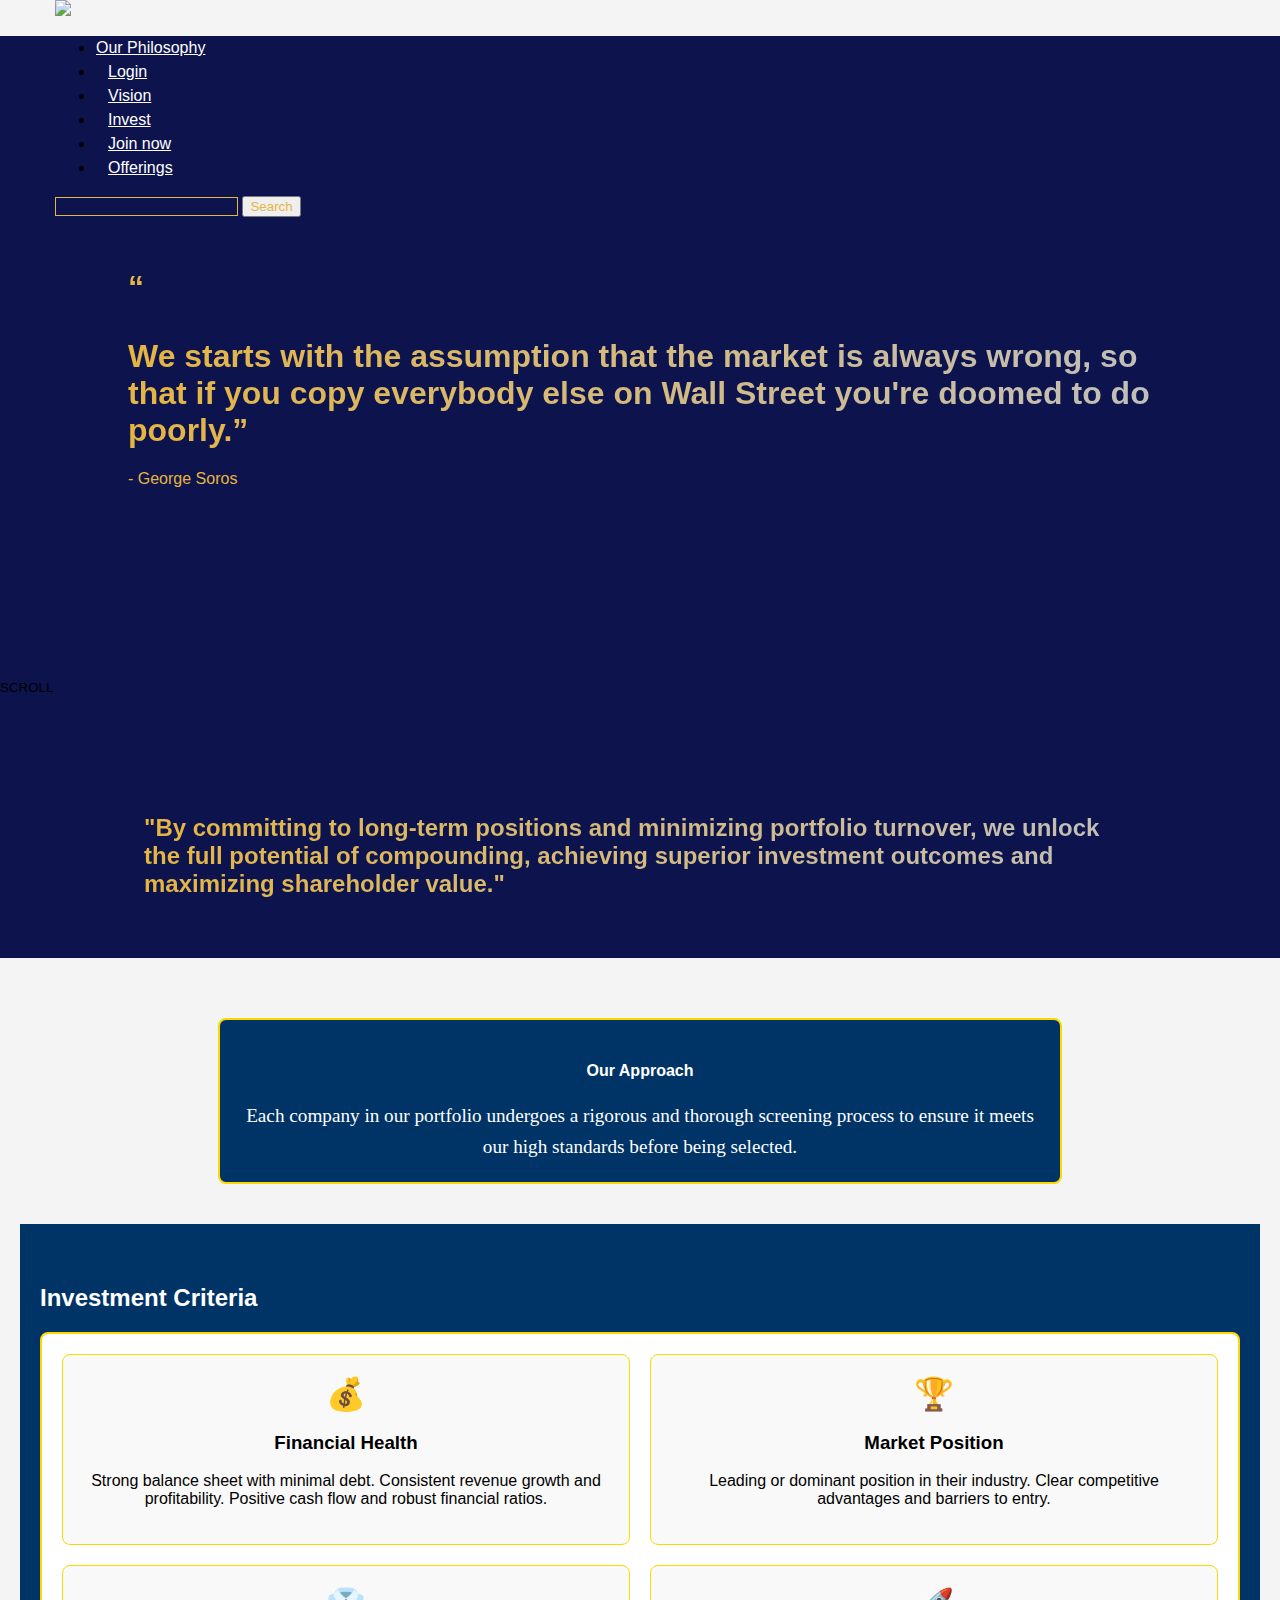
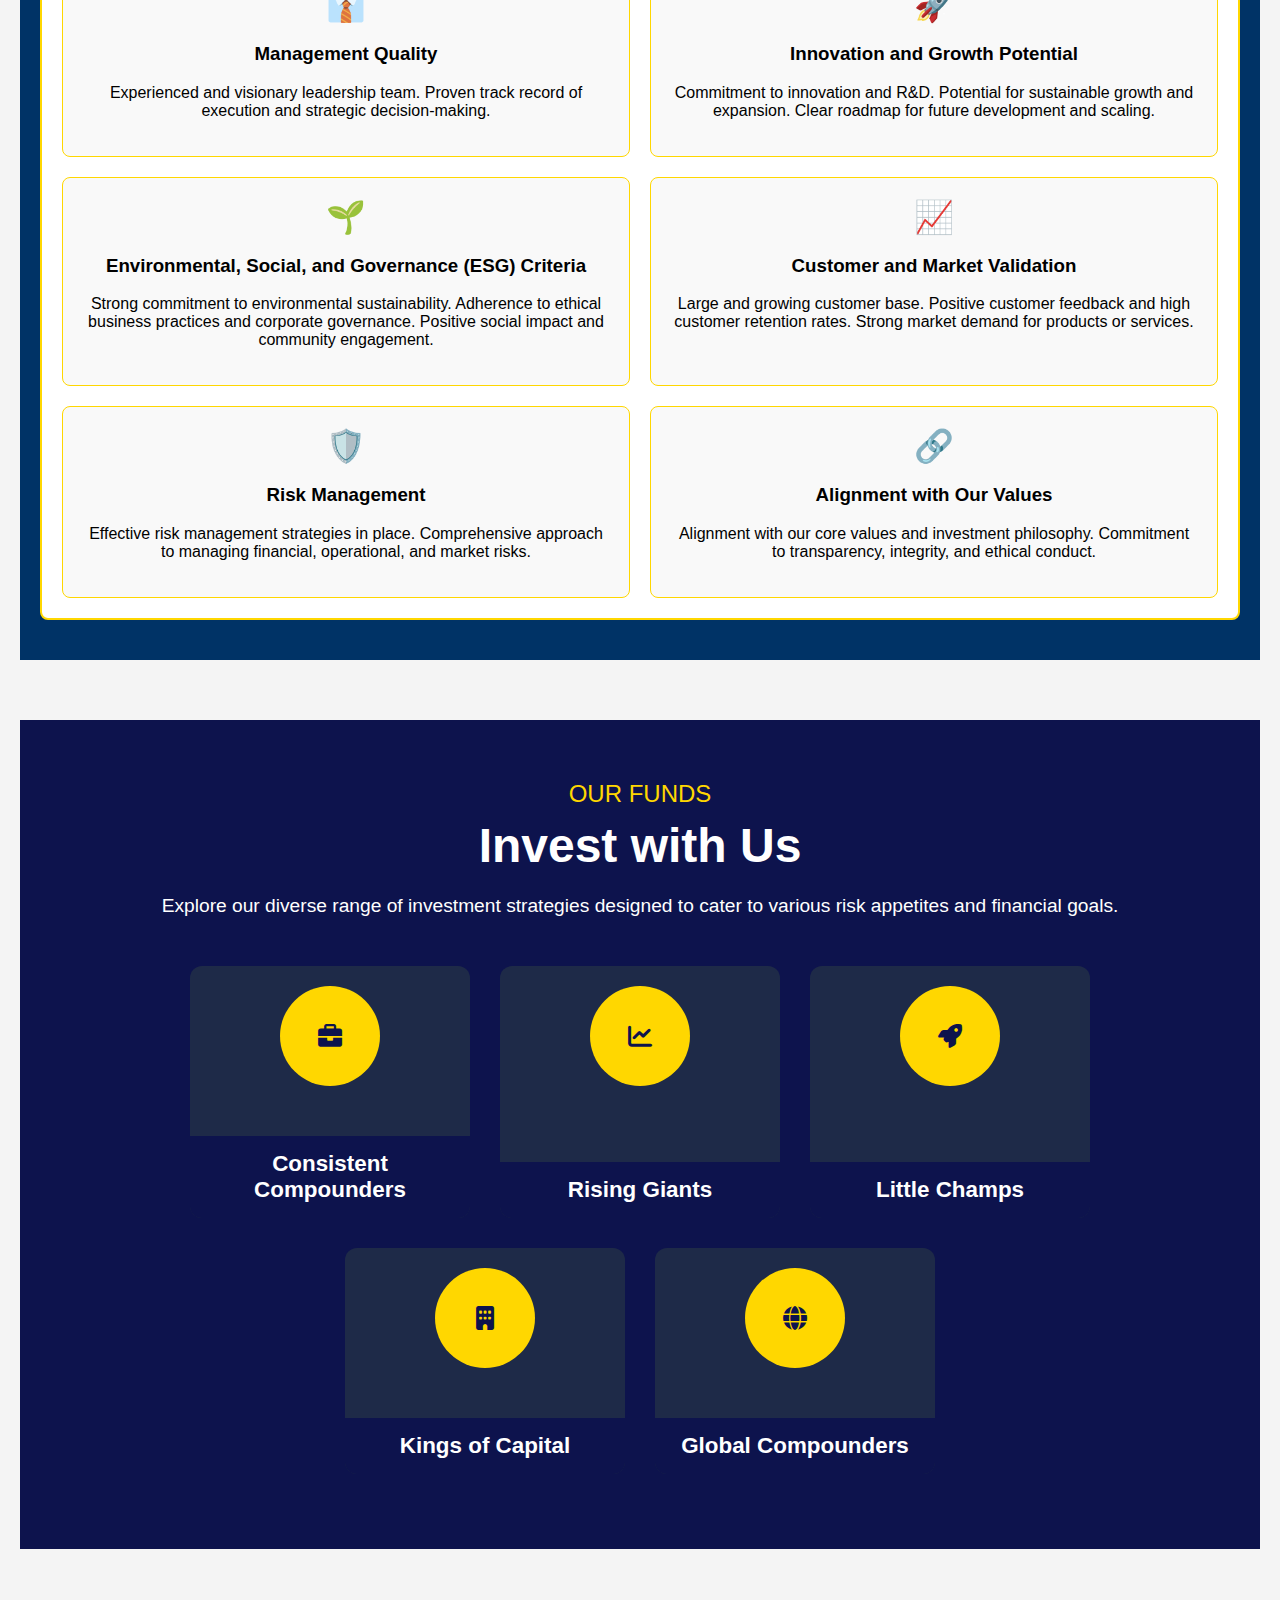
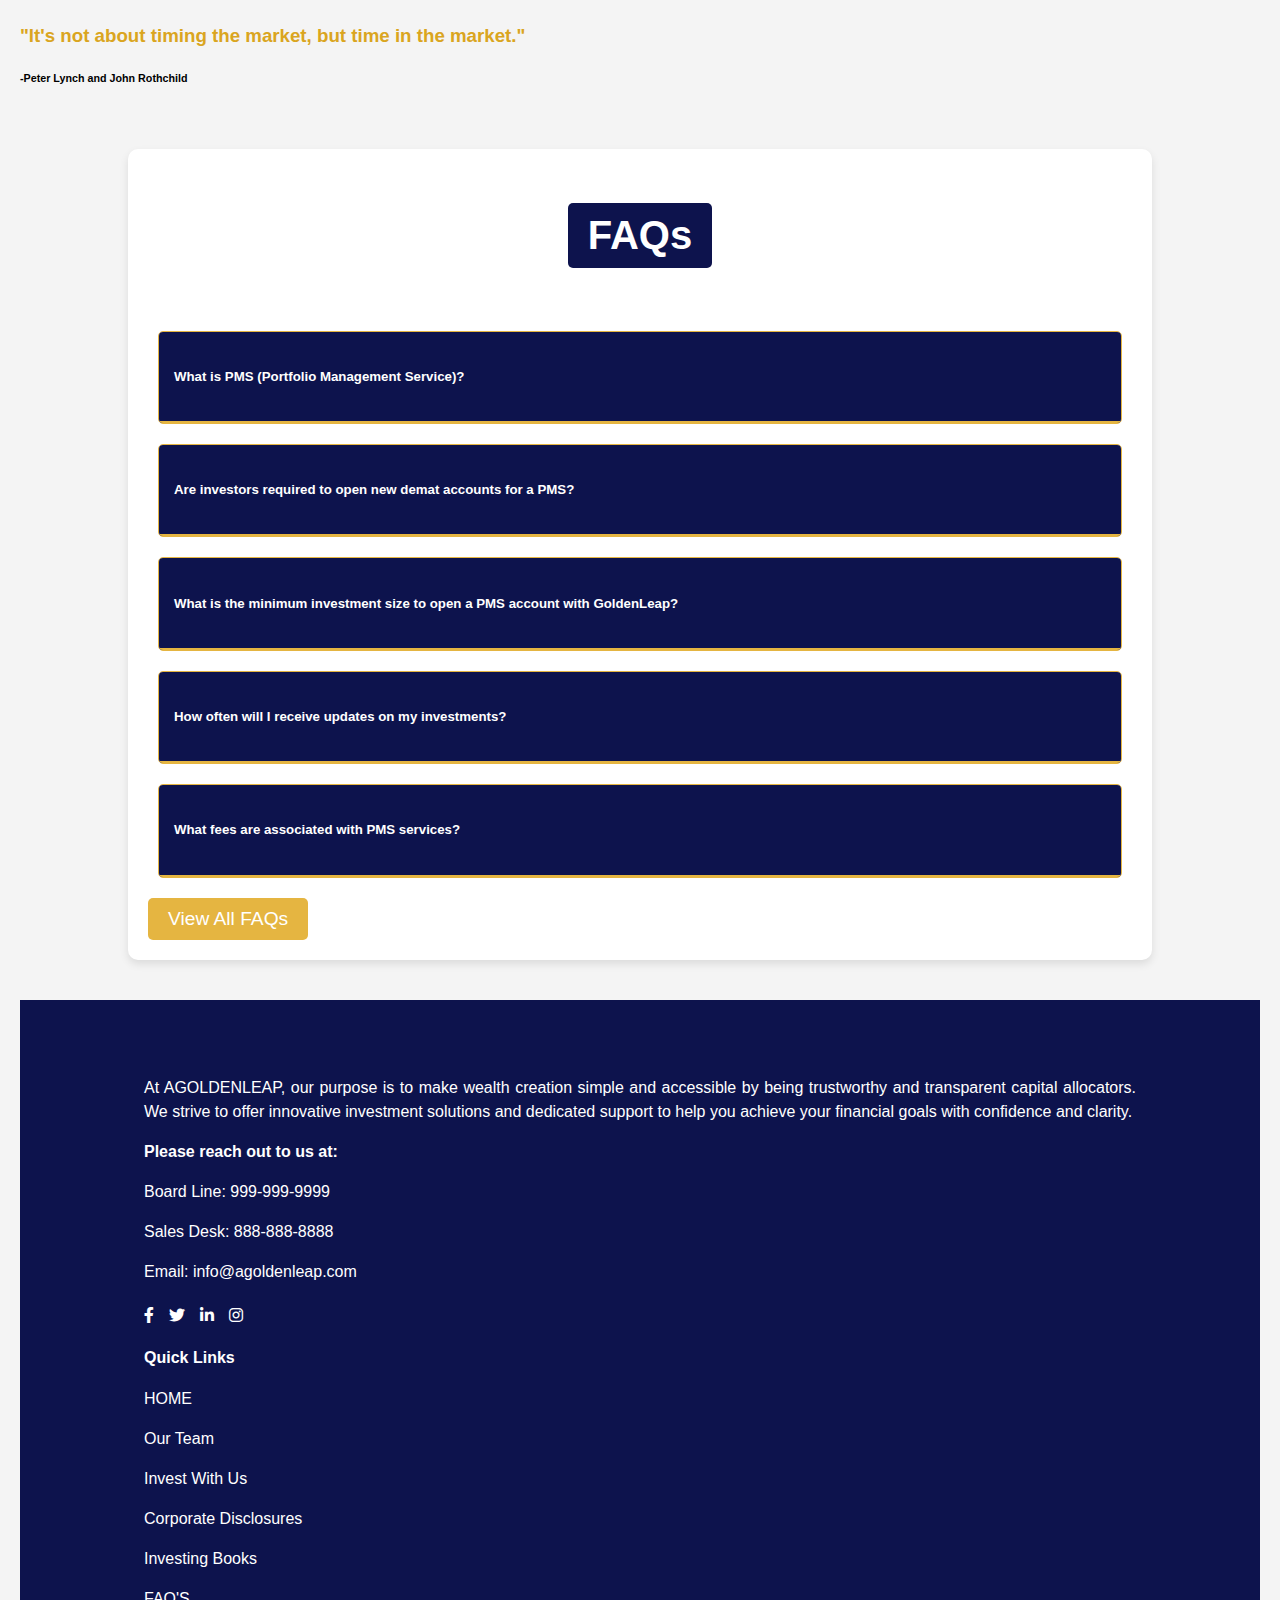
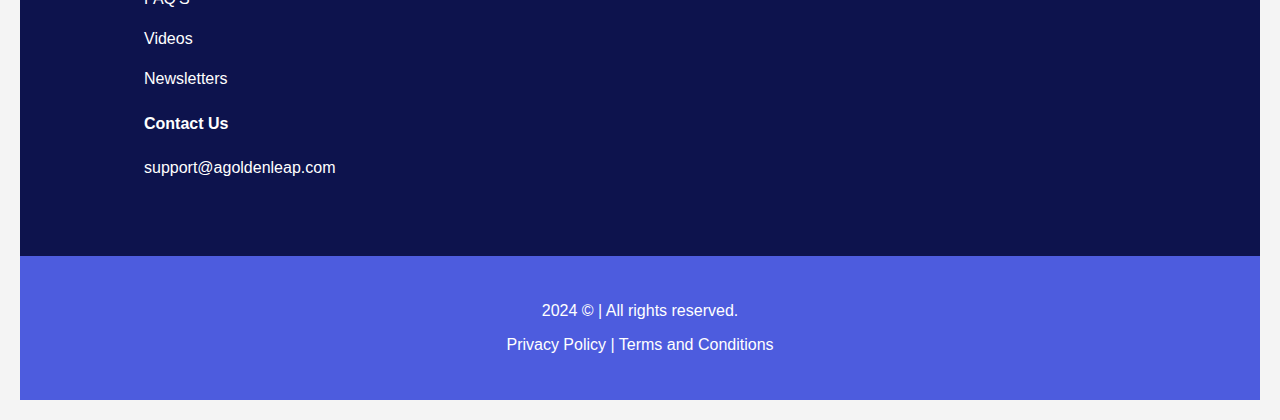
==== commit a2c8ca84: "testing" ====
--- a/index.html
+++ b/index.html
@@ -1234,7 +1234,7 @@
     <div class="container">
       <div class="banner-info">
         <h1 class="main-title gradient_font">
-          <p>“</p>We start with the assumption that the market is always wrong, so that if you copy everybody else on Wall Street you're doomed to do poorly.”
+          <p>“</p>We starts with the assumption that the market is always wrong, so that if you copy everybody else on Wall Street you're doomed to do poorly.”
         </h1>
         <p class="sub-title ibm" style="color: #e5b541;">- George Soros</p>
       </div>
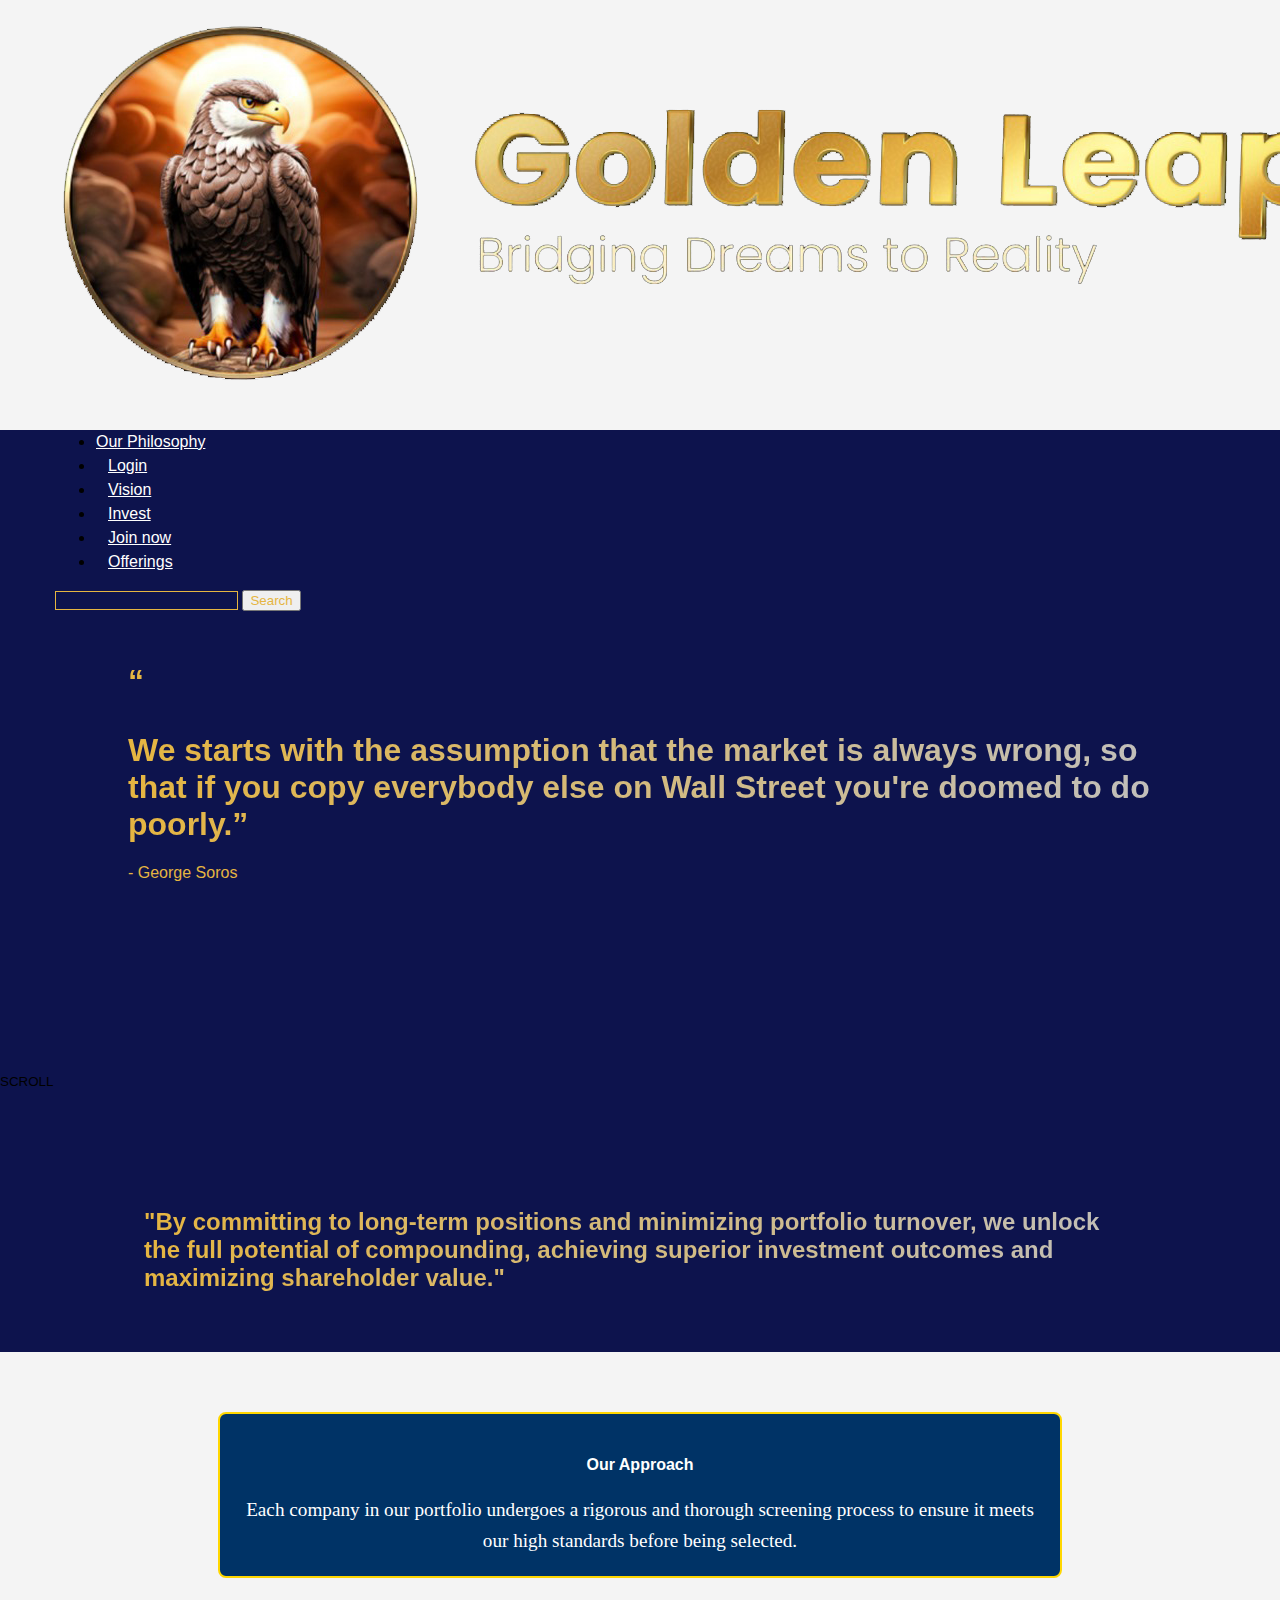
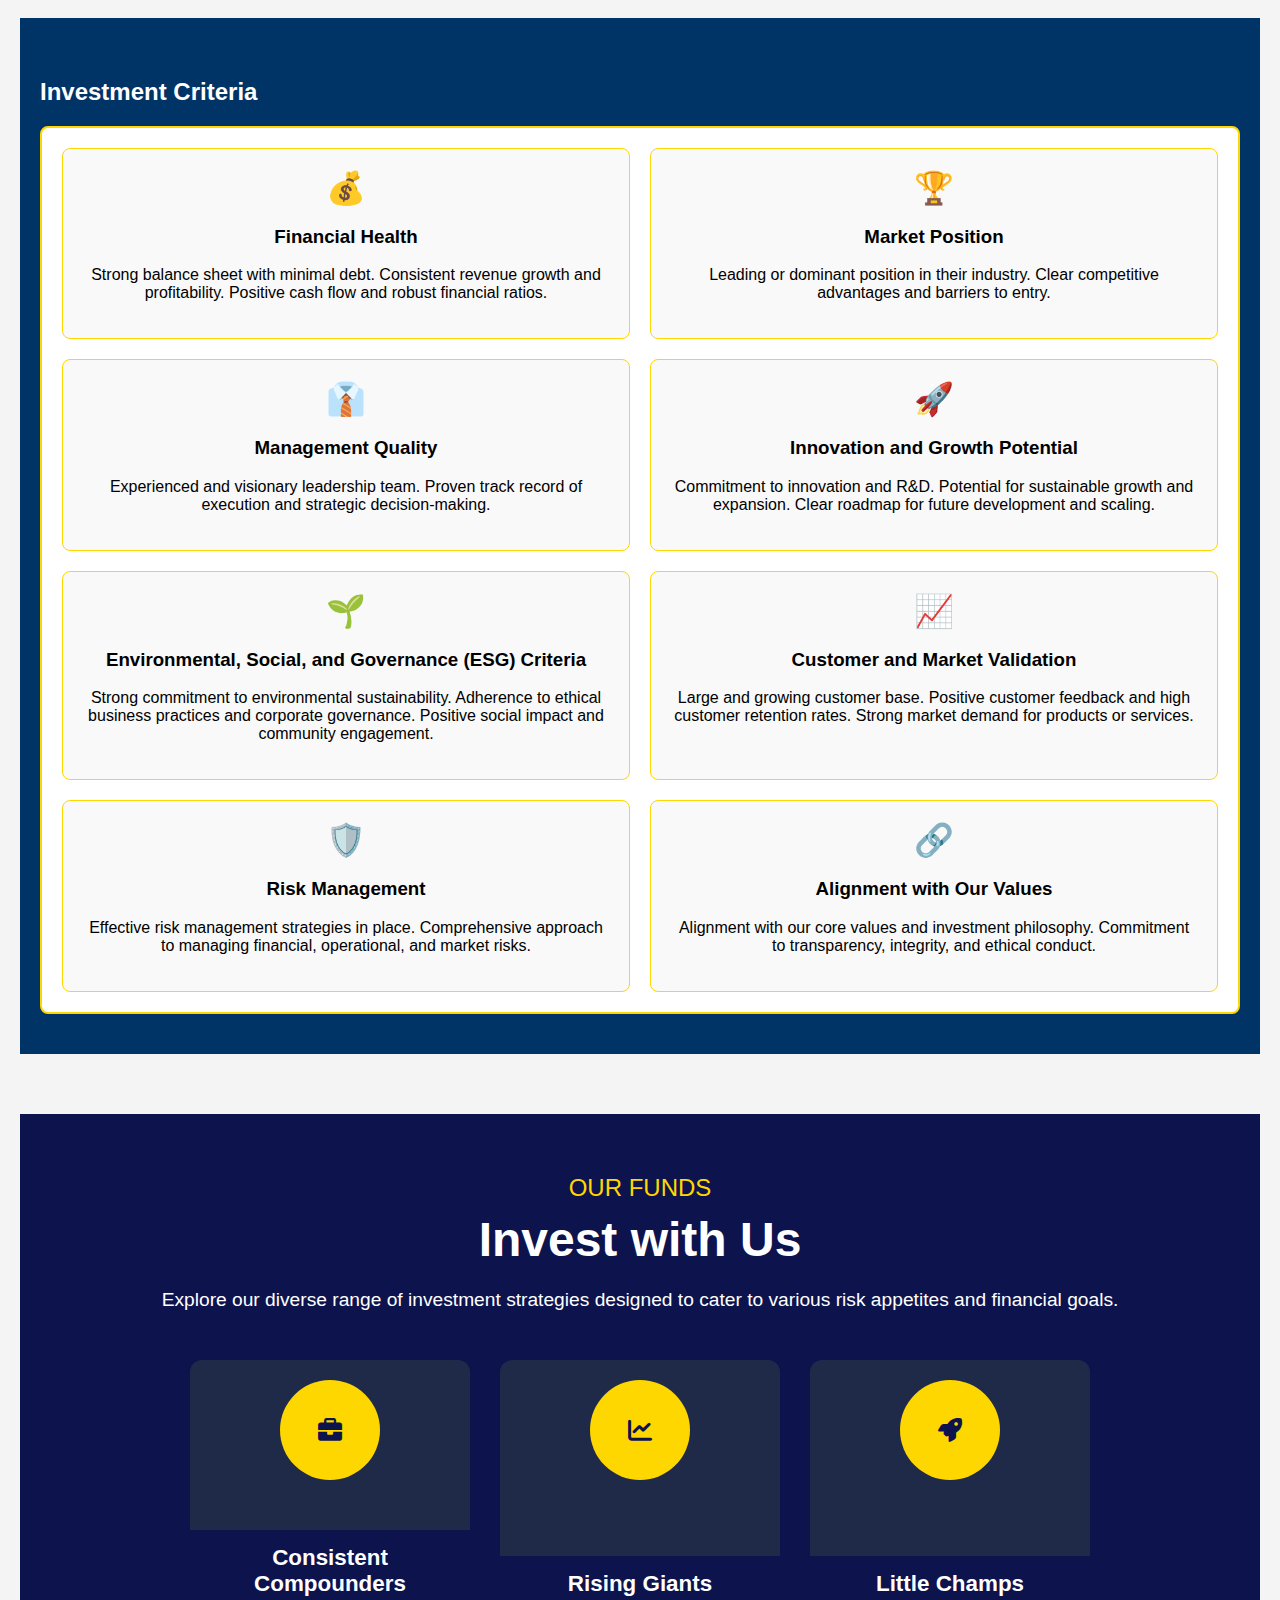
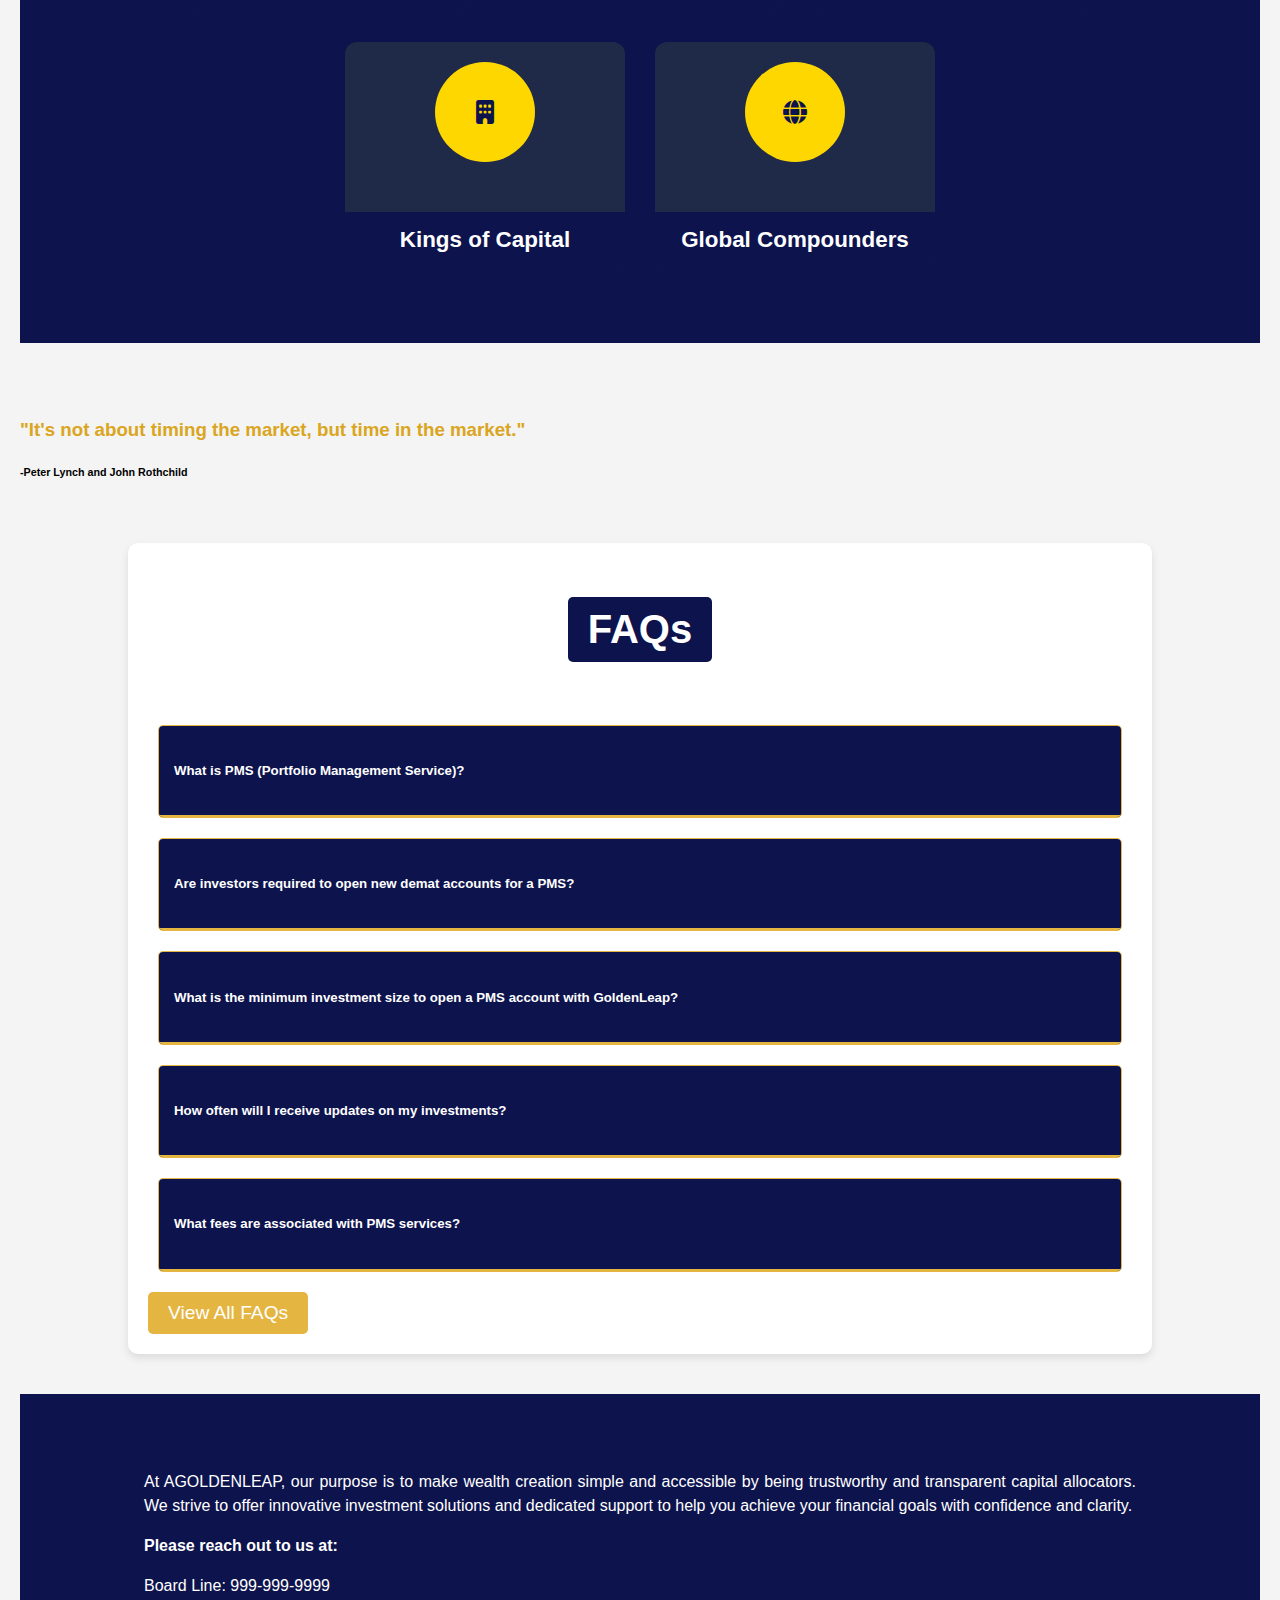
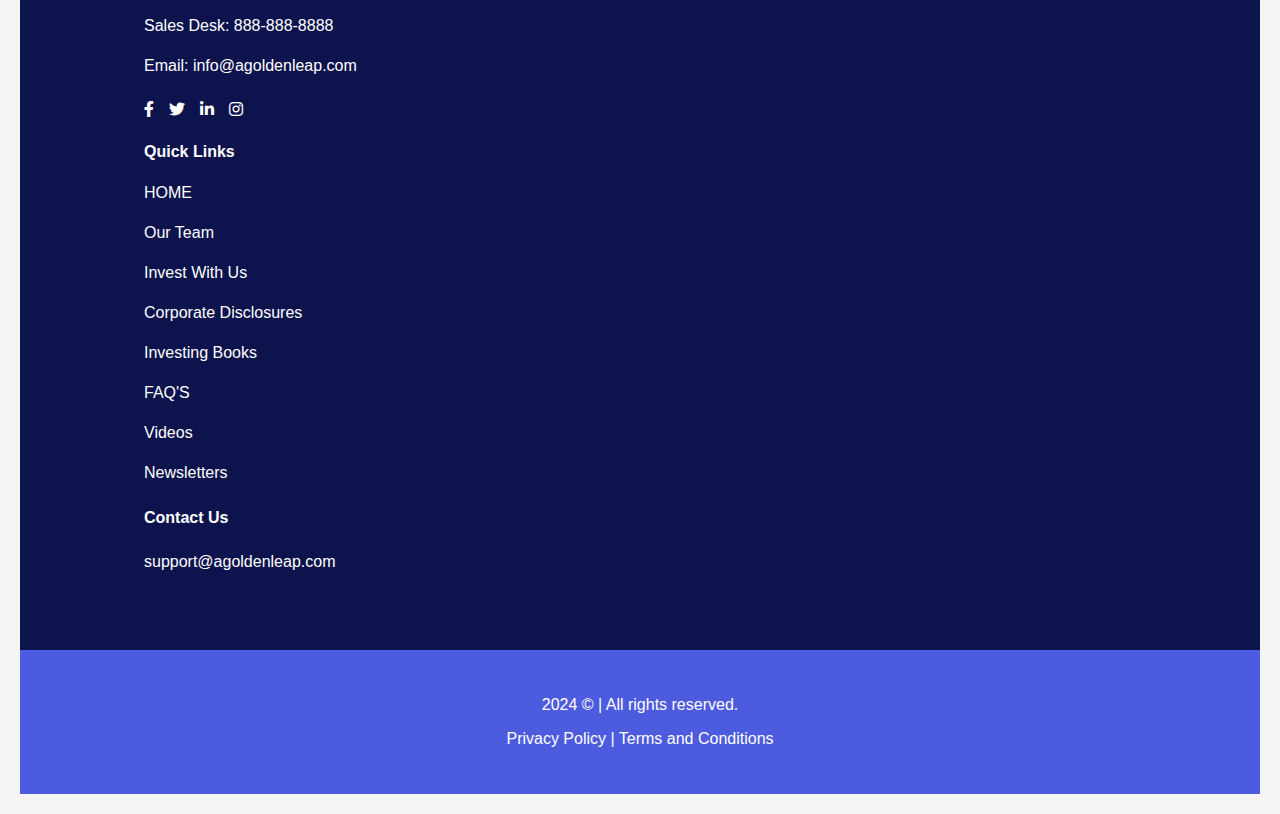
==== commit 7d855636: "changes" ====
--- a/index.html
+++ b/index.html
@@ -1177,7 +1177,7 @@
       <div class="containerx pb-1x">
         <nav class="navbar navbar-expand-lg navbar-light bg-lightx container-custom px-0" id="navbar_top">
           <a class="navbar-brand" href=" ">
-            <img src="/goldenleap/assets/agoldenleap_logo.png" alt=" " class="brand-logo">
+            <img src="/assets/agoldenleap_logo.png" alt=" " class="brand-logo">
           </a>
           <!-- <button class="navbar-toggler" type="button" data-toggle="collapse" data-target="#navbarSupportedContent"
             aria-controls="navbarSupportedContent" aria-expanded="false" aria-label="Toggle navigation"> -->
@@ -1242,7 +1242,7 @@
         <div class="player">
           <!-- <img src="https://marcellus.in/wp-content/themes/marcellus/assets/video/homepage_gif.gif" alt="" id="player-element"> -->
           <video id="player-element" muted preload="true" loop="true" autoplay="autoplay">
-            <source src="/goldenleap/assets/agoldenleap_intro.mp4" type="video/mp4">
+            <source src="/assets/agoldenleap_intro.mp4" type="video/mp4">
             Your browser does not support the video tag.
           </video>
           <!-- <img src="/assets/images/Gif.gif" alt=""> -->
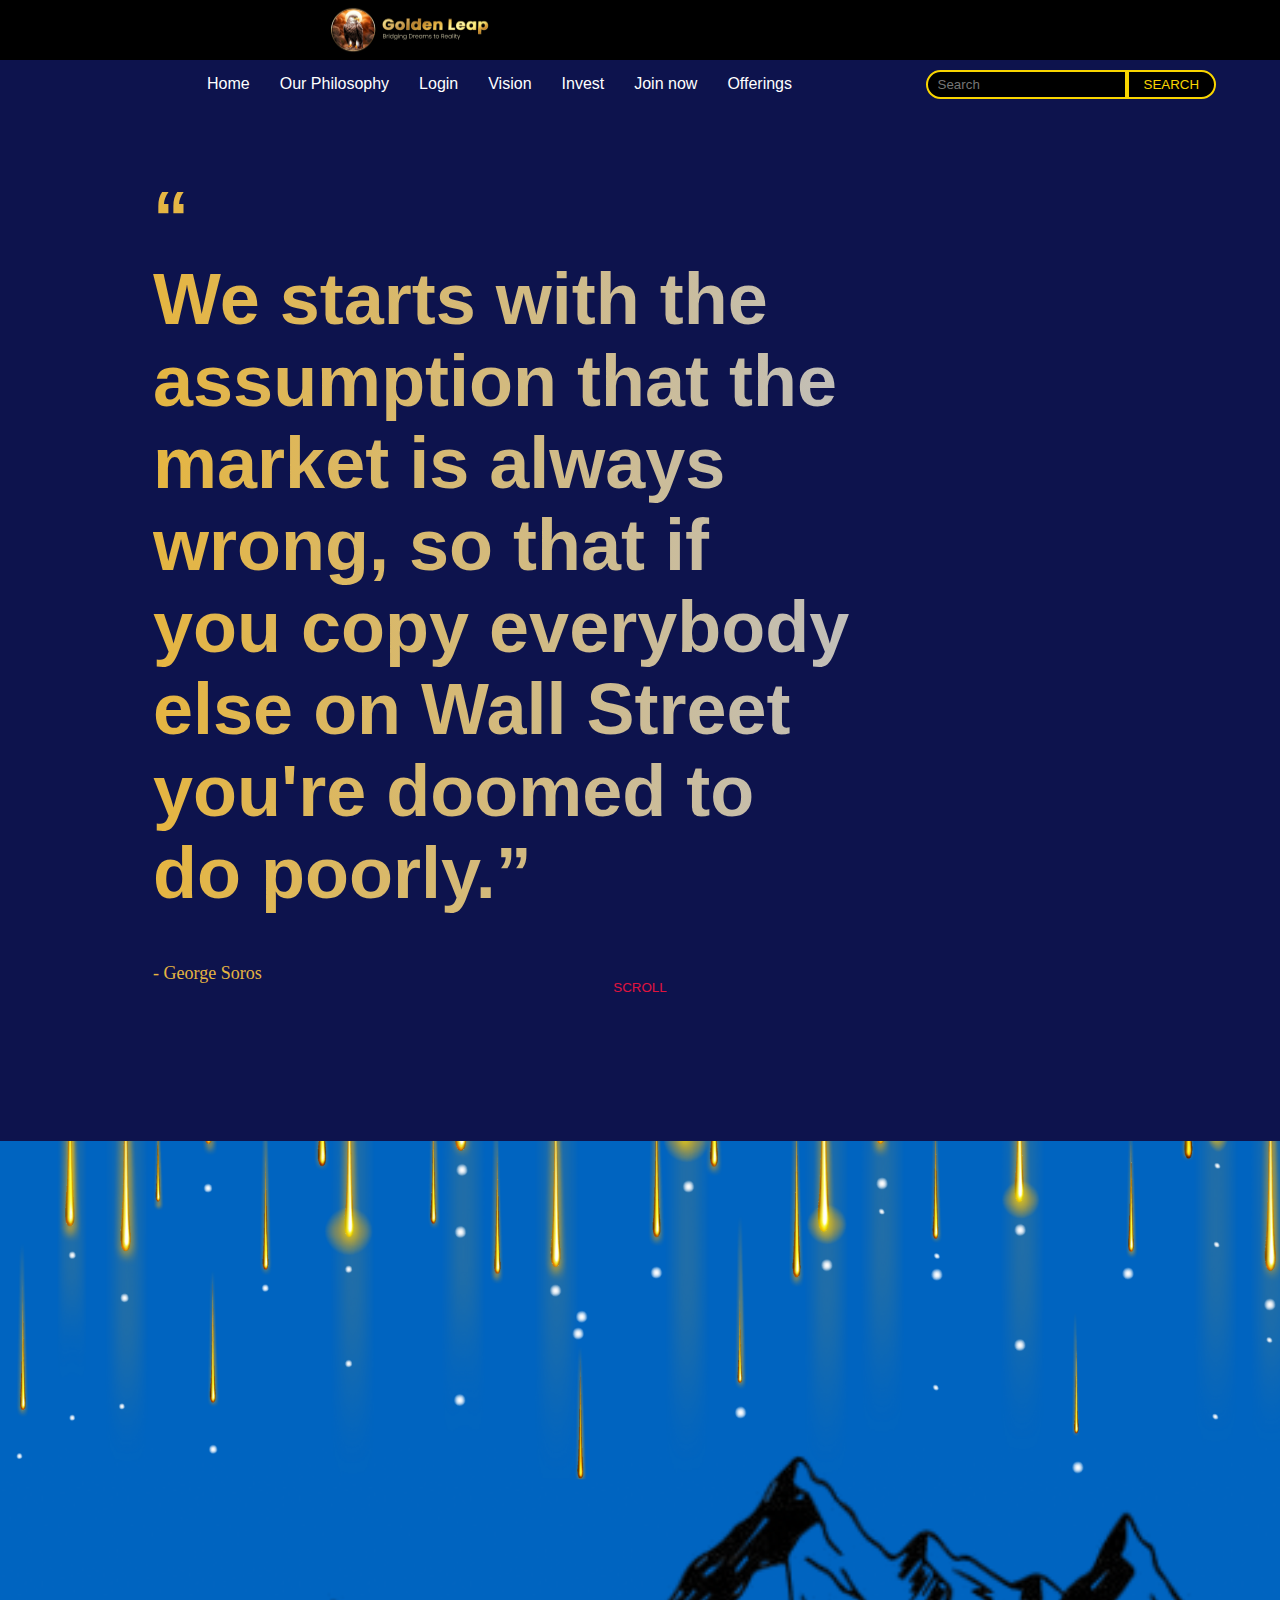
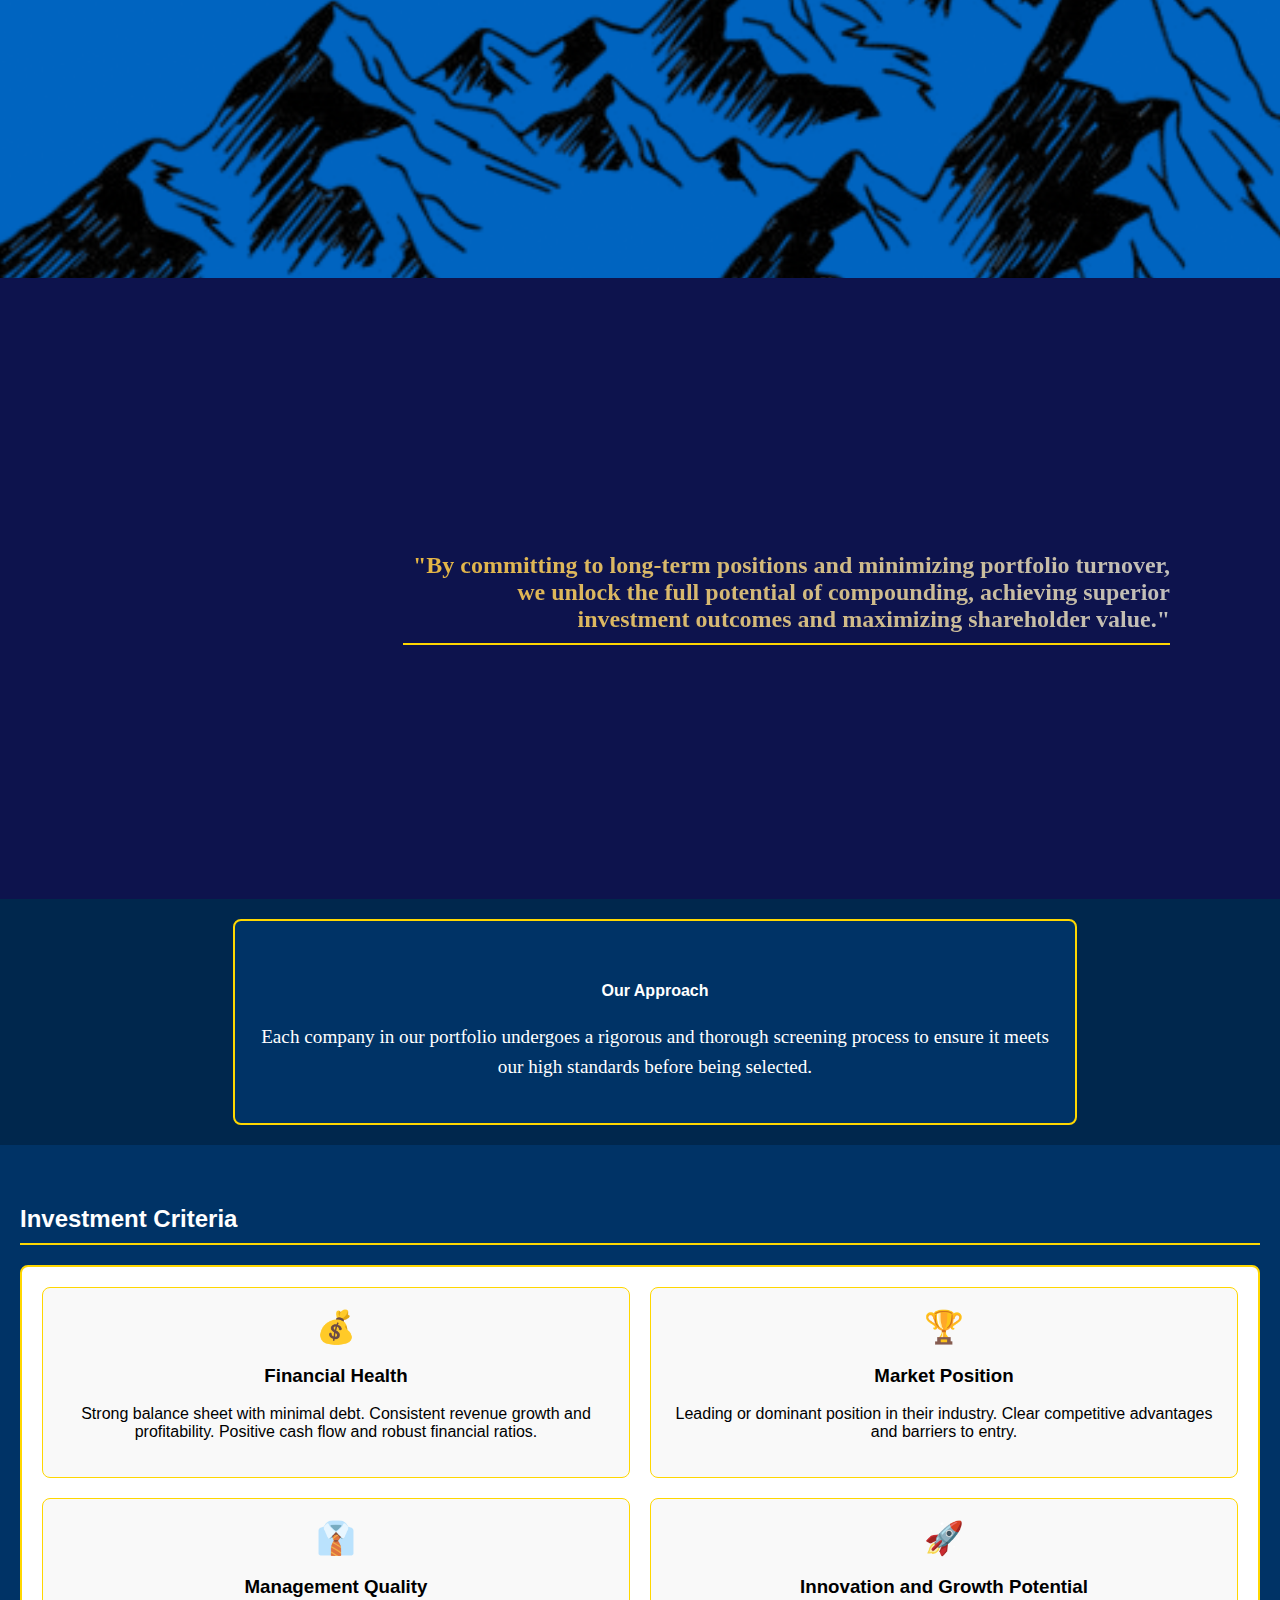
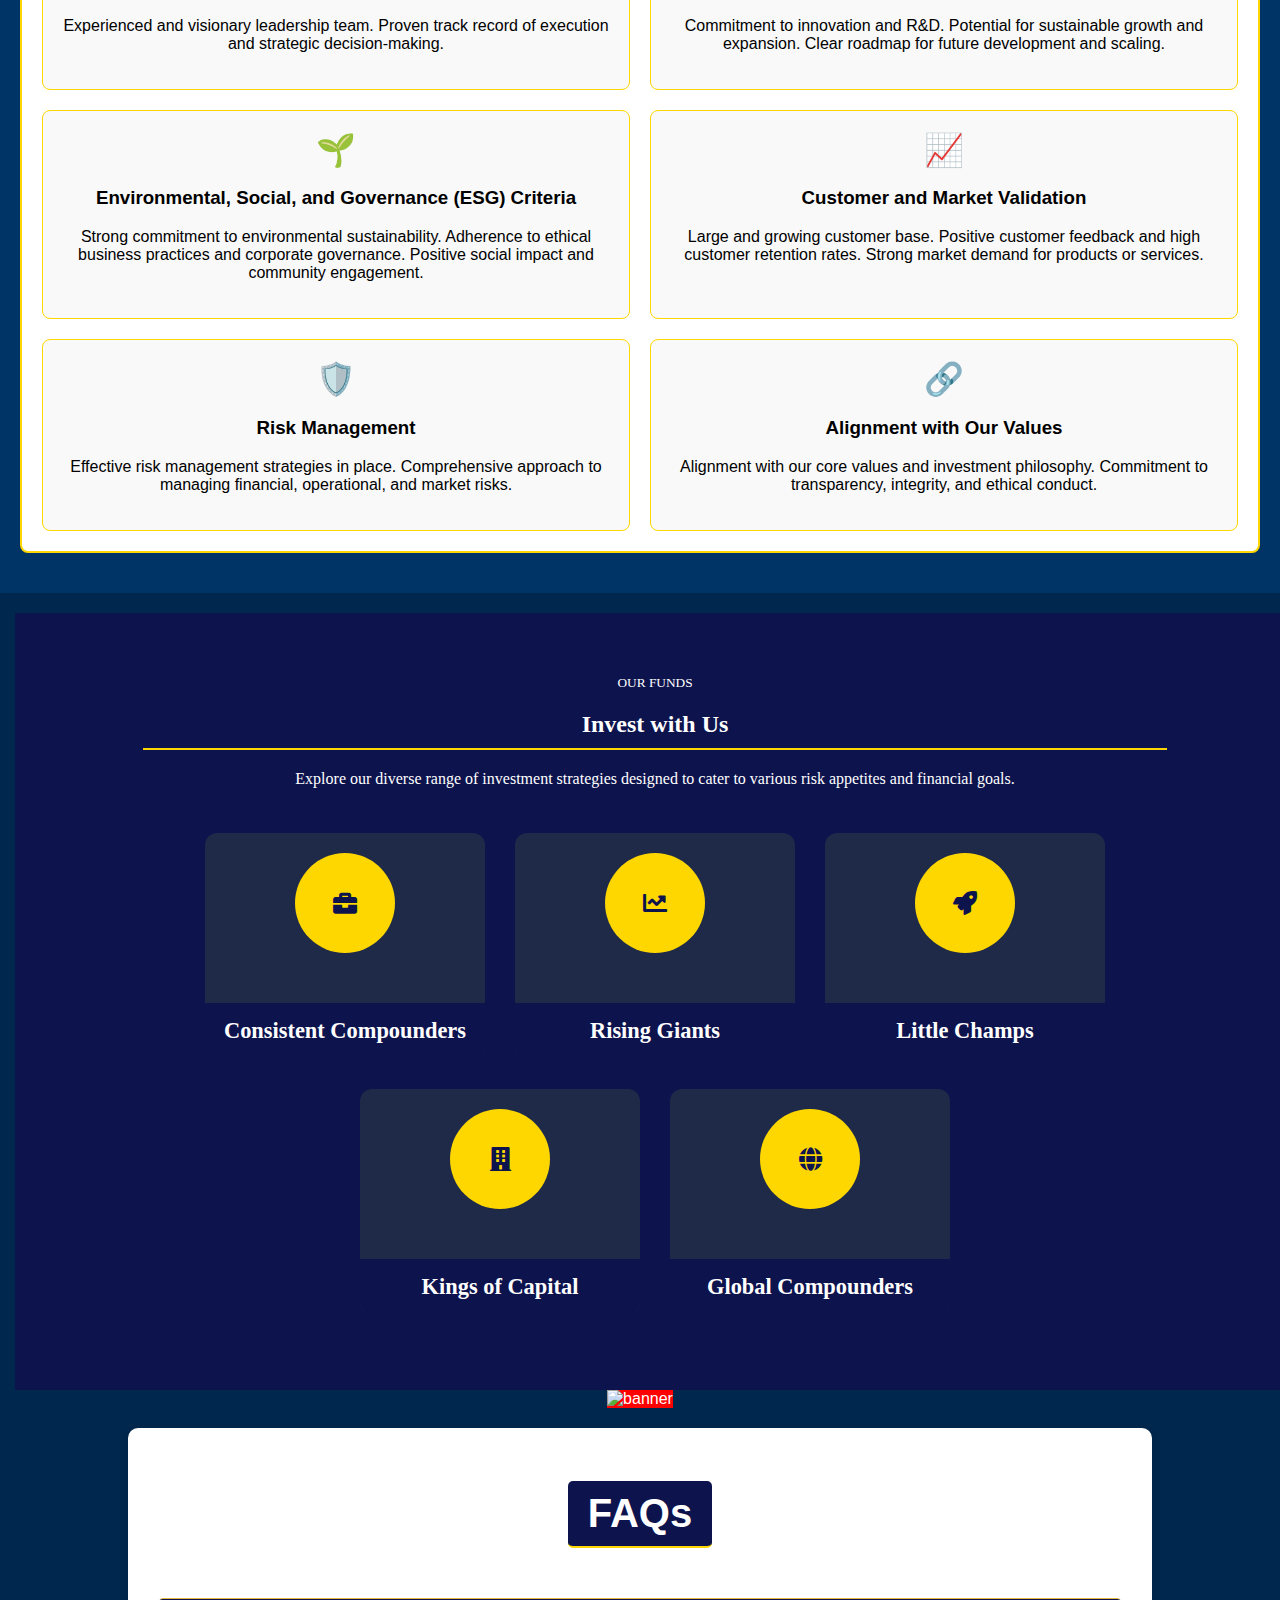
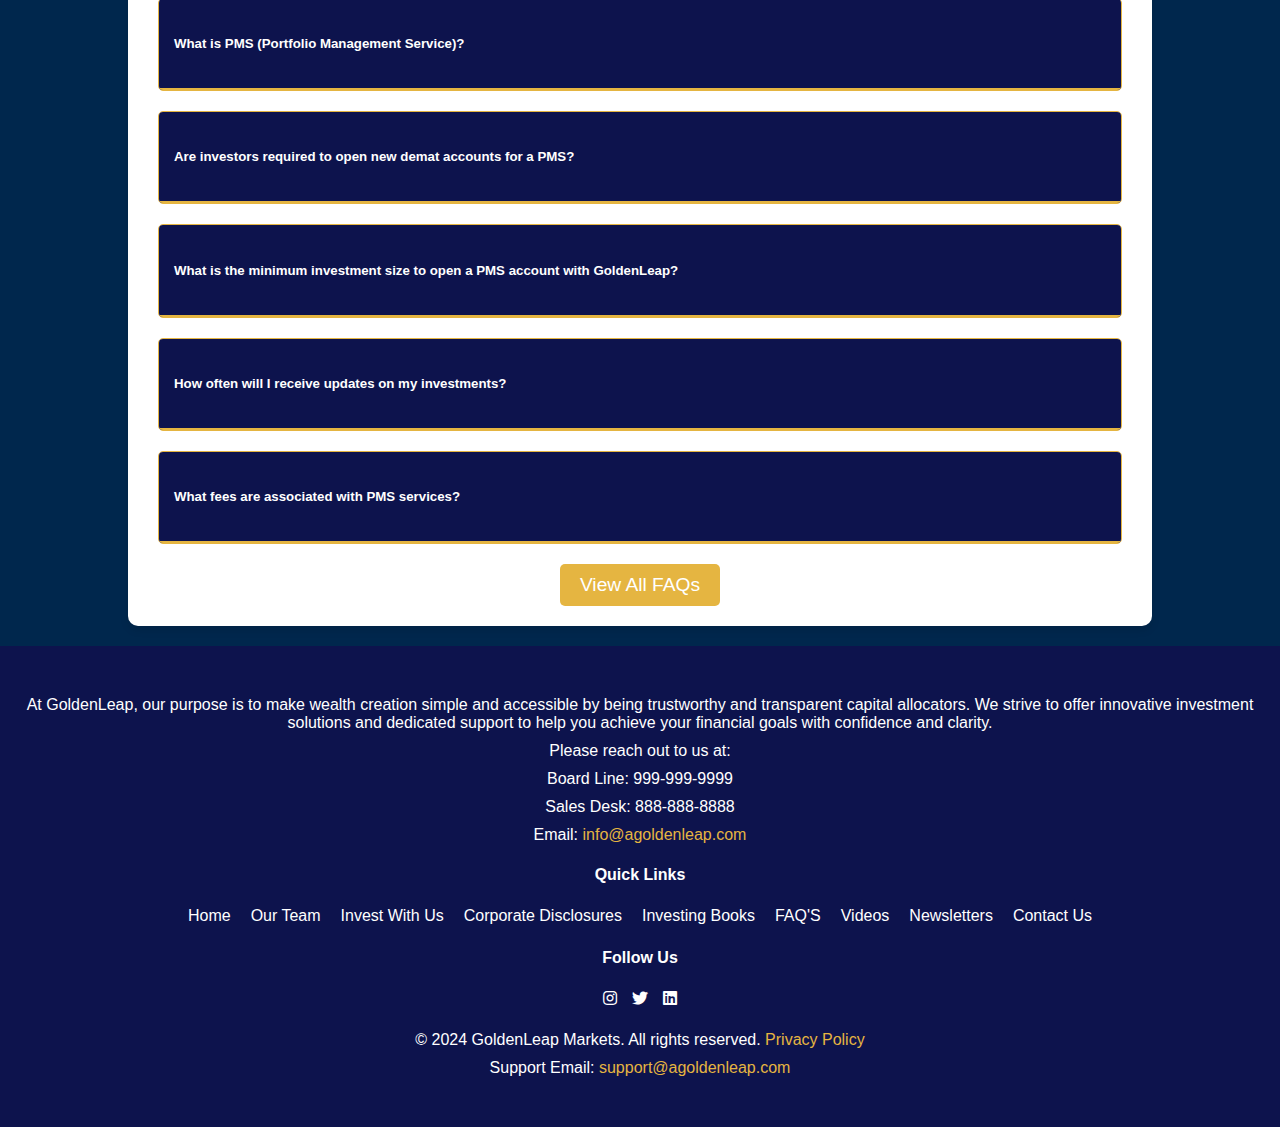
==== commit fb77a5cd: "updated code" ====
--- a/index.html
+++ b/index.html
@@ -1,3339 +1,394 @@
-<!doctype html>
-<html lang="en-US">
-
-<head>
-  <link rel="preconnect" href="https://fonts.googleapis.com">
-  <link rel="preconnect" href="https://fonts.gstatic.com" crossorigin>
-  <link href="https://fonts.googleapis.com/css2?family=IBM+Plex+Sans:wght@300;400;500;600;700&display=swap"
-    rel="stylesheet">
-  <link href="https://fonts.googleapis.com/css2?family=Unna:ital,wght@0,400;0,700;1,400;1,700&display=swap"
-    rel="stylesheet">
-  <link href="https://fonts.googleapis.com/css2?family=IBM+Plex+Mono:wght@100;300;400;500;600;700&display=swap"
-    rel="stylesheet">
-  <!--meta name="robots" content="noindex,nofollow--">
-    <meta name='robots' content='index, follow, max-image-preview:large, max-snippet:-1, max-video-preview:-1' />
-
-	<!-- This site is optimized with the Yoast SEO plugin v19.12 - https://yoast.com/wordpress/plugins/seo/ -->
-  <title>AGOLDENLEAP</title>
-  <meta name="description"
-    content=" golden Leap" />
-  <link rel="canonical" href="https://marcellus.in/" />
-  <meta property="og:locale" content="en_US" />
-  <meta property="og:type" content="website" />
-  <meta property="og:title" content="Portfolio Management Services | Wealth Creation |Top PMS in India - Marcellus" />
-  <meta property="og:description"
-    content=" golden Leap" />
-  <meta property="og:url" content="https://marcellus.in/" />
-  <meta property="og:site_name" content="Marcellus" />
-  <meta property="article:modified_time" content="2024-07-15T05:21:51+00:00" />
-  <meta name="twitter:card" content="summary_large_image" />
-  <!-- / Yoast SEO plugin. -->
-
-
-  <link rel='dns-prefetch' href='//static.addtoany.com' />
-  <link rel='dns-prefetch' href='//www.google.com' />
-  <link rel='dns-prefetch' href='//s.w.org' />
-  <link rel="alternate" type="application/rss+xml" title="Marcellus &raquo; Feed" href="https://marcellus.in/feed/" />
-  <link rel="alternate" type="application/rss+xml" title="Marcellus &raquo; Comments Feed"
-    href="https://marcellus.in/comments/feed/" />
-  <script>
-    window._wpemojiSettings = { "baseUrl": "https:\/\/s.w.org\/images\/core\/emoji\/13.1.0\/72x72\/", "ext": ".png", "svgUrl": "https:\/\/s.w.org\/images\/core\/emoji\/13.1.0\/svg\/", "svgExt": ".svg", "source": { "concatemoji": "https:\/\/marcellus.in\/wp-includes\/js\/wp-emoji-release.min.js?ver=5.9.9" } };
-    /*! This file is auto-generated */
-    !function (e, a, t) { var n, r, o, i = a.createElement("canvas"), p = i.getContext && i.getContext("2d"); function s(e, t) { var a = String.fromCharCode; p.clearRect(0, 0, i.width, i.height), p.fillText(a.apply(this, e), 0, 0); e = i.toDataURL(); return p.clearRect(0, 0, i.width, i.height), p.fillText(a.apply(this, t), 0, 0), e === i.toDataURL() } function c(e) { var t = a.createElement("script"); t.src = e, t.defer = t.type = "text/javascript", a.getElementsByTagName("head")[0].appendChild(t) } for (o = Array("flag", "emoji"), t.supports = { everything: !0, everythingExceptFlag: !0 }, r = 0; r < o.length; r++)t.supports[o[r]] = function (e) { if (!p || !p.fillText) return !1; switch (p.textBaseline = "top", p.font = "600 32px Arial", e) { case "flag": return s([127987, 65039, 8205, 9895, 65039], [127987, 65039, 8203, 9895, 65039]) ? !1 : !s([55356, 56826, 55356, 56819], [55356, 56826, 8203, 55356, 56819]) && !s([55356, 57332, 56128, 56423, 56128, 56418, 56128, 56421, 56128, 56430, 56128, 56423, 56128, 56447], [55356, 57332, 8203, 56128, 56423, 8203, 56128, 56418, 8203, 56128, 56421, 8203, 56128, 56430, 8203, 56128, 56423, 8203, 56128, 56447]); case "emoji": return !s([10084, 65039, 8205, 55357, 56613], [10084, 65039, 8203, 55357, 56613]) }return !1 }(o[r]), t.supports.everything = t.supports.everything && t.supports[o[r]], "flag" !== o[r] && (t.supports.everythingExceptFlag = t.supports.everythingExceptFlag && t.supports[o[r]]); t.supports.everythingExceptFlag = t.supports.everythingExceptFlag && !t.supports.flag, t.DOMReady = !1, t.readyCallback = function () { t.DOMReady = !0 }, t.supports.everything || (n = function () { t.readyCallback() }, a.addEventListener ? (a.addEventListener("DOMContentLoaded", n, !1), e.addEventListener("load", n, !1)) : (e.attachEvent("onload", n), a.attachEvent("onreadystatechange", function () { "complete" === a.readyState && t.readyCallback() })), (n = t.source || {}).concatemoji ? c(n.concatemoji) : n.wpemoji && n.twemoji && (c(n.twemoji), c(n.wpemoji))) }(window, document, window._wpemojiSettings);
-  </script>
-  <style>
-    img.wp-smiley,
-    img.emoji {
-      display: inline !important;
-      border: none !important;
-      box-shadow: none !important;
-      height: 1em !important;
-      width: 1em !important;
-      margin: 0 0.07em !important;
-      vertical-align: -0.1em !important;
-      background: none !important;
-      padding: 0 !important;
-    }
-  </style>
-  <link rel='stylesheet' id='bootstrap-style-css'
-    href='https://marcellus.in/wp-content/themes/marcellus/assets/css/bootstrap.min.css?ver=1.0' media='all' />
-  <link rel='stylesheet' id='font-awesome-style-css'
-    href='https://marcellus.in/wp-content/themes/marcellus/assets/css/font-awesome.min.css?ver=1.0' media='all' />
-  <link rel='stylesheet' id='owl-carousel-style-css'
-    href='https://marcellus.in/wp-content/themes/marcellus/assets/css/owl.carousel.min.css?ver=1.0' media='all' />
-  <link rel='stylesheet' id='main-style-css'
-    href='https://marcellus.in/wp-content/themes/marcellus/assets/css/style.css?1721178329&#038;ver=1.0' media='all' />
-  <link rel='stylesheet' id='theme-style-css'
-    href='https://marcellus.in/wp-content/themes/marcellus/assets/css/theme.css?1721178329&#038;ver=1.0' media='all' />
-  <link rel='stylesheet' id='developer-style-css'
-    href='https://marcellus.in/wp-content/themes/marcellus/assets/css/developer.css?1721178329&#038;ver=1.0'
-    media='all' />
-  <link rel='stylesheet' id='responsive-style-css'
-    href='https://marcellus.in/wp-content/themes/marcellus/assets/css/responsive.css?1721178329&#038;ver=1.0'
-    media='all' />
-  <link rel='stylesheet' id='wp-block-library-css'
-    href='https://marcellus.in/wp-includes/css/dist/block-library/style.min.css?ver=5.9.9' media='all' />
-  <style id='wp-block-library-theme-inline-css'>
-    .wp-block-audio figcaption {
-      color: #555;
-      font-size: 13px;
-      text-align: center
-    }
-
-    .is-dark-theme .wp-block-audio figcaption {
-      color: hsla(0, 0%, 100%, .65)
-    }
-
-    .wp-block-code>code {
-      font-family: Menlo, Consolas, monaco, monospace;
-      color: #1e1e1e;
-      padding: .8em 1em;
-      border: 1px solid #ddd;
-      border-radius: 4px
-    }
-
-    .wp-block-embed figcaption {
-      color: #555;
-      font-size: 13px;
-      text-align: center
-    }
-
-    .is-dark-theme .wp-block-embed figcaption {
-      color: hsla(0, 0%, 100%, .65)
-    }
-
-    .blocks-gallery-caption {
-      color: #555;
-      font-size: 13px;
-      text-align: center
-    }
-
-    .is-dark-theme .blocks-gallery-caption {
-      color: hsla(0, 0%, 100%, .65)
-    }
-
-    .wp-block-image figcaption {
-      color: #555;
-      font-size: 13px;
-      text-align: center
-    }
-
-    .is-dark-theme .wp-block-image figcaption {
-      color: hsla(0, 0%, 100%, .65)
-    }
-
-    .wp-block-pullquote {
-      border-top: 4px solid;
-      border-bottom: 4px solid;
-      margin-bottom: 1.75em;
-      color: currentColor
-    }
-
-    .wp-block-pullquote__citation,
-    .wp-block-pullquote cite,
-    .wp-block-pullquote footer {
-      color: currentColor;
-      text-transform: uppercase;
-      font-size: .8125em;
-      font-style: normal
-    }
-
-    .wp-block-quote {
-      border-left: .25em solid;
-      margin: 0 0 1.75em;
-      padding-left: 1em
-    }
-
-    .wp-block-quote cite,
-    .wp-block-quote footer {
-      color: currentColor;
-      font-size: .8125em;
-      position: relative;
-      font-style: normal
-    }
-
-    .wp-block-quote.has-text-align-right {
-      border-left: none;
-      border-right: .25em solid;
-      padding-left: 0;
-      padding-right: 1em
-    }
-
-    .wp-block-quote.has-text-align-center {
-      border: none;
-      padding-left: 0
-    }
-
-    .wp-block-quote.is-large,
-    .wp-block-quote.is-style-large,
-    .wp-block-quote.is-style-plain {
-      border: none
-    }
-
-    .wp-block-search .wp-block-search__label {
-      font-weight: 700
-    }
-
-    .wp-block-group:where(.has-background) {
-      padding: 1.25em 2.375em
-    }
-
-    .wp-block-separator {
-      border: none;
-      border-bottom: 2px solid;
-      margin-left: auto;
-      margin-right: auto;
-      opacity: .4
-    }
-
-    .wp-block-separator:not(.is-style-wide):not(.is-style-dots) {
-      width: 100px
-    }
-
-    .wp-block-separator.has-background:not(.is-style-dots) {
-      border-bottom: none;
-      height: 1px
-    }
-
-    .wp-block-separator.has-background:not(.is-style-wide):not(.is-style-dots) {
-      height: 2px
-    }
-
-    .wp-block-table thead {
-      border-bottom: 3px solid
-    }
-
-    .wp-block-table tfoot {
-      border-top: 3px solid
-    }
-
-    .wp-block-table td,
-    .wp-block-table th {
-      padding: .5em;
-      border: 1px solid;
-      word-break: normal
-    }
-
-    .wp-block-table figcaption {
-      color: #555;
-      font-size: 13px;
-      text-align: center
-    }
-
-    .is-dark-theme .wp-block-table figcaption {
-      color: hsla(0, 0%, 100%, .65)
-    }
-
-    .wp-block-video figcaption {
-      color: #555;
-      font-size: 13px;
-      text-align: center
-    }
-
-    .is-dark-theme .wp-block-video figcaption {
-      color: hsla(0, 0%, 100%, .65)
-    }
-
-    .wp-block-template-part.has-background {
-      padding: 1.25em 2.375em;
-      margin-top: 0;
-      margin-bottom: 0
-    }
-  </style>
-  <style id='global-styles-inline-css'>
-    body {
-      --wp--preset--color--black: #000000;
-      --wp--preset--color--cyan-bluish-gray: #abb8c3;
-      --wp--preset--color--white: #ffffff;
-      --wp--preset--color--pale-pink: #f78da7;
-      --wp--preset--color--vivid-red: #cf2e2e;
-      --wp--preset--color--luminous-vivid-orange: #ff6900;
-      --wp--preset--color--luminous-vivid-amber: #fcb900;
-      --wp--preset--color--light-green-cyan: #7bdcb5;
-      --wp--preset--color--vivid-green-cyan: #00d084;
-      --wp--preset--color--pale-cyan-blue: #8ed1fc;
-      --wp--preset--color--vivid-cyan-blue: #0693e3;
-      --wp--preset--color--vivid-purple: #9b51e0;
-      --wp--preset--gradient--vivid-cyan-blue-to-vivid-purple: linear-gradient(135deg, rgba(6, 147, 227, 1) 0%, rgb(155, 81, 224) 100%);
-      --wp--preset--gradient--light-green-cyan-to-vivid-green-cyan: linear-gradient(135deg, rgb(122, 220, 180) 0%, rgb(0, 208, 130) 100%);
-      --wp--preset--gradient--luminous-vivid-amber-to-luminous-vivid-orange: linear-gradient(135deg, rgba(252, 185, 0, 1) 0%, rgba(255, 105, 0, 1) 100%);
-      --wp--preset--gradient--luminous-vivid-orange-to-vivid-red: linear-gradient(135deg, rgba(255, 105, 0, 1) 0%, rgb(207, 46, 46) 100%);
-      --wp--preset--gradient--very-light-gray-to-cyan-bluish-gray: linear-gradient(135deg, rgb(238, 238, 238) 0%, rgb(169, 184, 195) 100%);
-      --wp--preset--gradient--cool-to-warm-spectrum: linear-gradient(135deg, rgb(74, 234, 220) 0%, rgb(151, 120, 209) 20%, rgb(207, 42, 186) 40%, rgb(238, 44, 130) 60%, rgb(251, 105, 98) 80%, rgb(254, 248, 76) 100%);
-      --wp--preset--gradient--blush-light-purple: linear-gradient(135deg, rgb(255, 206, 236) 0%, rgb(152, 150, 240) 100%);
-      --wp--preset--gradient--blush-bordeaux: linear-gradient(135deg, rgb(254, 205, 165) 0%, rgb(254, 45, 45) 50%, rgb(107, 0, 62) 100%);
-      --wp--preset--gradient--luminous-dusk: linear-gradient(135deg, rgb(255, 203, 112) 0%, rgb(199, 81, 192) 50%, rgb(65, 88, 208) 100%);
-      --wp--preset--gradient--pale-ocean: linear-gradient(135deg, rgb(255, 245, 203) 0%, rgb(182, 227, 212) 50%, rgb(51, 167, 181) 100%);
-      --wp--preset--gradient--electric-grass: linear-gradient(135deg, rgb(202, 248, 128) 0%, rgb(113, 206, 126) 100%);
-      --wp--preset--gradient--midnight: linear-gradient(135deg, rgb(2, 3, 129) 0%, rgb(40, 116, 252) 100%);
-      --wp--preset--duotone--dark-grayscale: url('#wp-duotone-dark-grayscale');
-      --wp--preset--duotone--grayscale: url('#wp-duotone-grayscale');
-      --wp--preset--duotone--purple-yellow: url('#wp-duotone-purple-yellow');
-      --wp--preset--duotone--blue-red: url('#wp-duotone-blue-red');
-      --wp--preset--duotone--midnight: url('#wp-duotone-midnight');
-      --wp--preset--duotone--magenta-yellow: url('#wp-duotone-magenta-yellow');
-      --wp--preset--duotone--purple-green: url('#wp-duotone-purple-green');
-      --wp--preset--duotone--blue-orange: url('#wp-duotone-blue-orange');
-      --wp--preset--font-size--small: 13px;
-      --wp--preset--font-size--medium: 20px;
-      --wp--preset--font-size--large: 36px;
-      --wp--preset--font-size--x-large: 42px;
-    }
-
-    .has-black-color {
-      color: var(--wp--preset--color--black) !important;
-    }
-
-    .has-cyan-bluish-gray-color {
-      color: var(--wp--preset--color--cyan-bluish-gray) !important;
-    }
-
-    .has-white-color {
-      color: var(--wp--preset--color--white) !important;
-    }
-
-    .has-pale-pink-color {
-      color: var(--wp--preset--color--pale-pink) !important;
-    }
-
-    .has-vivid-red-color {
-      color: var(--wp--preset--color--vivid-red) !important;
-    }
-
-    .has-luminous-vivid-orange-color {
-      color: var(--wp--preset--color--luminous-vivid-orange) !important;
-    }
-
-    .has-luminous-vivid-amber-color {
-      color: var(--wp--preset--color--luminous-vivid-amber) !important;
-    }
-
-    .has-light-green-cyan-color {
-      color: var(--wp--preset--color--light-green-cyan) !important;
-    }
-
-    .has-vivid-green-cyan-color {
-      color: var(--wp--preset--color--vivid-green-cyan) !important;
-    }
-
-    .has-pale-cyan-blue-color {
-      color: var(--wp--preset--color--pale-cyan-blue) !important;
-    }
-
-    .has-vivid-cyan-blue-color {
-      color: var(--wp--preset--color--vivid-cyan-blue) !important;
-    }
-
-    .has-vivid-purple-color {
-      color: var(--wp--preset--color--vivid-purple) !important;
-    }
-
-    .has-black-background-color {
-      background-color: var(--wp--preset--color--black) !important;
-    }
-
-    .has-cyan-bluish-gray-background-color {
-      background-color: var(--wp--preset--color--cyan-bluish-gray) !important;
-    }
-
-    .has-white-background-color {
-      background-color: var(--wp--preset--color--white) !important;
-    }
-
-    .has-pale-pink-background-color {
-      background-color: var(--wp--preset--color--pale-pink) !important;
-    }
-
-    .has-vivid-red-background-color {
-      background-color: var(--wp--preset--color--vivid-red) !important;
-    }
-
-    .has-luminous-vivid-orange-background-color {
-      background-color: var(--wp--preset--color--luminous-vivid-orange) !important;
-    }
-
-    .has-luminous-vivid-amber-background-color {
-      background-color: var(--wp--preset--color--luminous-vivid-amber) !important;
-    }
-
-    .has-light-green-cyan-background-color {
-      background-color: var(--wp--preset--color--light-green-cyan) !important;
-    }
-
-    .has-vivid-green-cyan-background-color {
-      background-color: var(--wp--preset--color--vivid-green-cyan) !important;
-    }
-
-    .has-pale-cyan-blue-background-color {
-      background-color: var(--wp--preset--color--pale-cyan-blue) !important;
-    }
-
-    .has-vivid-cyan-blue-background-color {
-      background-color: var(--wp--preset--color--vivid-cyan-blue) !important;
-    }
-
-    .has-vivid-purple-background-color {
-      background-color: var(--wp--preset--color--vivid-purple) !important;
-    }
-
-    .has-black-border-color {
-      border-color: var(--wp--preset--color--black) !important;
-    }
-
-    .has-cyan-bluish-gray-border-color {
-      border-color: var(--wp--preset--color--cyan-bluish-gray) !important;
-    }
-
-    .has-white-border-color {
-      border-color: var(--wp--preset--color--white) !important;
-    }
-
-    .has-pale-pink-border-color {
-      border-color: var(--wp--preset--color--pale-pink) !important;
-    }
-
-    .has-vivid-red-border-color {
-      border-color: var(--wp--preset--color--vivid-red) !important;
-    }
-
-    .has-luminous-vivid-orange-border-color {
-      border-color: var(--wp--preset--color--luminous-vivid-orange) !important;
-    }
-
-    .has-luminous-vivid-amber-border-color {
-      border-color: var(--wp--preset--color--luminous-vivid-amber) !important;
-    }
-
-    .has-light-green-cyan-border-color {
-      border-color: var(--wp--preset--color--light-green-cyan) !important;
-    }
-
-    .has-vivid-green-cyan-border-color {
-      border-color: var(--wp--preset--color--vivid-green-cyan) !important;
-    }
-
-    .has-pale-cyan-blue-border-color {
-      border-color: var(--wp--preset--color--pale-cyan-blue) !important;
-    }
-
-    .has-vivid-cyan-blue-border-color {
-      border-color: var(--wp--preset--color--vivid-cyan-blue) !important;
-    }
-
-    .has-vivid-purple-border-color {
-      border-color: var(--wp--preset--color--vivid-purple) !important;
-    }
-
-    .has-vivid-cyan-blue-to-vivid-purple-gradient-background {
-      background: var(--wp--preset--gradient--vivid-cyan-blue-to-vivid-purple) !important;
-    }
-
-    .has-light-green-cyan-to-vivid-green-cyan-gradient-background {
-      background: var(--wp--preset--gradient--light-green-cyan-to-vivid-green-cyan) !important;
-    }
-
-    .has-luminous-vivid-amber-to-luminous-vivid-orange-gradient-background {
-      background: var(--wp--preset--gradient--luminous-vivid-amber-to-luminous-vivid-orange) !important;
-    }
-
-    .has-luminous-vivid-orange-to-vivid-red-gradient-background {
-      background: var(--wp--preset--gradient--luminous-vivid-orange-to-vivid-red) !important;
-    }
-
-    .has-very-light-gray-to-cyan-bluish-gray-gradient-background {
-      background: var(--wp--preset--gradient--very-light-gray-to-cyan-bluish-gray) !important;
-    }
-
-    .has-cool-to-warm-spectrum-gradient-background {
-      background: var(--wp--preset--gradient--cool-to-warm-spectrum) !important;
-    }
-
-    .has-blush-light-purple-gradient-background {
-      background: var(--wp--preset--gradient--blush-light-purple) !important;
-    }
-
-    .has-blush-bordeaux-gradient-background {
-      background: var(--wp--preset--gradient--blush-bordeaux) !important;
-    }
-
-    .has-luminous-dusk-gradient-background {
-      background: var(--wp--preset--gradient--luminous-dusk) !important;
-    }
-
-    .has-pale-ocean-gradient-background {
-      background: var(--wp--preset--gradient--pale-ocean) !important;
-    }
-
-    .has-electric-grass-gradient-background {
-      background: var(--wp--preset--gradient--electric-grass) !important;
-    }
-
-    .has-midnight-gradient-background {
-      background: var(--wp--preset--gradient--midnight) !important;
-    }
-
-    .has-small-font-size {
-      font-size: var(--wp--preset--font-size--small) !important;
-    }
-
-    .has-medium-font-size {
-      font-size: var(--wp--preset--font-size--medium) !important;
-    }
-
-    .has-large-font-size {
-      font-size: var(--wp--preset--font-size--large) !important;
-    }
-
-    .has-x-large-font-size {
-      font-size: var(--wp--preset--font-size--x-large) !important;
-    }
-  </style>
-  <link rel='stylesheet' id='contact-form-7-css'
-    href='https://marcellus.in/wp-content/plugins/contact-form-7/includes/css/styles.css?ver=5.1.1' media='all' />
-  <link rel='stylesheet' id='nbcpf-intlTelInput-style-css'
-    href='https://marcellus.in/wp-content/plugins/country-phone-field-contact-form-7/assets/css/intlTelInput.min.css?ver=5.9.9'
-    media='all' />
-  <link rel='stylesheet' id='nbcpf-countryFlag-style-css'
-    href='https://marcellus.in/wp-content/plugins/country-phone-field-contact-form-7/assets/css/countrySelect.min.css?ver=5.9.9'
-    media='all' />
-  <link rel='stylesheet' id='wpens-style-css'
-    href='https://marcellus.in/wp-content/plugins/easy-newsletter-signups//css/wpens-style.css?ver=1.0.3' media='all' />
-  <link rel='stylesheet' id='marcellus-distributor-css'
-    href='https://marcellus.in/wp-content/plugins/marcellus-distributor/public/css/marcellus-event.css?ver=2.0.0'
-    media='all' />
-  <link rel='stylesheet' id='marcellus-event-css'
-    href='https://marcellus.in/wp-content/plugins/marcellus-event/public/css/marcellus-event.css?ver=2.0.0'
-    media='all' />
-  <link rel='stylesheet' id='wpsm-comptable-styles-css'
-    href='https://marcellus.in/wp-content/plugins/table-maker/css/style.css?ver=1.9.1' media='all' />
-  <link rel='stylesheet' id='SFSImainCss-css'
-    href='https://marcellus.in/wp-content/plugins/ultimate-social-media-icons/css/sfsi-style.css?ver=5.9.9'
-    media='all' />
-  <link rel='stylesheet' id='disable_sfsi-css'
-    href='https://marcellus.in/wp-content/plugins/ultimate-social-media-icons/css/disable_sfsi.css?ver=5.9.9'
-    media='all' />
-  <link rel='stylesheet' id='font-awesome-icons-css'
-    href='https://marcellus.in/wp-content/plugins/wp-gotowebinar/inc/external/font-awesome.min.css?ver=5.9.9'
-    media='all' />
-  <link rel='stylesheet' id='full-calendar-style-css'
-    href='https://marcellus.in/wp-content/plugins/wp-gotowebinar/inc/external/fullcalendar.min.css?ver=5.9.9'
-    media='all' />
-  <link rel='stylesheet' id='custom-style-css'
-    href='https://marcellus.in/wp-content/plugins/wp-gotowebinar/inc/style.css?ver=13.8' media='all' />
-  <style id='custom-style-inline-css'>
-    .tooltip-gtw {
-      background-color: ;
-      color: ;
-      border-color: ;
-    }
-
-    .webinar-registration input[type="submit"] {
-      background-color: ;
-      color: ;
-      border-color: ;
-    }
-
-    .webinar-registration .fa-spinner {
-      color: ;
-    }
-
-    .upcoming-webinars fa,
-    .upcoming-webinars a,
-    .upcoming-webinars-widget fa,
-    .upcoming-webinars-widget a,
-    .webinar-registration a {
-      color: ;
-    }
-  </style>
-  <link rel='stylesheet' id='addtoany-css'
-    href='https://marcellus.in/wp-content/plugins/add-to-any/addtoany.min.css?ver=1.16' media='all' />
-  <style id='addtoany-inline-css'>
-    @media screen and (max-width:980px) {
-      .a2a_floating_style.a2a_vertical_style {
-        display: none;
-      }
-    }
-
-    @media screen and (min-width:981px) {
-      .a2a_floating_style.a2a_default_style {
-        display: none;
-      }
-    }
-  </style>
-  <script src='https://marcellus.in/wp-includes/js/jquery/jquery.min.js?ver=3.6.0' id='jquery-core-js'></script>
-  <script src='https://marcellus.in/wp-includes/js/jquery/jquery-migrate.min.js?ver=3.3.2'
-    id='jquery-migrate-js'></script>
-  <script id='addtoany-core-js-before'>
-    window.a2a_config = window.a2a_config || {}; a2a_config.callbacks = []; a2a_config.overlays = []; a2a_config.templates = {};
-  </script>
-  <script async src='https://static.addtoany.com/menu/page.js' id='addtoany-core-js'></script>
-  <script async src='https://marcellus.in/wp-content/plugins/add-to-any/addtoany.min.js?ver=1.1'
-    id='addtoany-jquery-js'></script>
-  <script id='wpens-public-js-js-extra'>
-    var WpEns = { "ajaxurl": "https:\/\/marcellus.in\/wp-admin\/admin-ajax.php", "fname_empty": "Please enter your firstname.", "lname_empty": "Please enter your lastname.", "email_empty": "Please enter email address.", "email_valid": "Please enter valid email address." };
-  </script>
-  <script src='https://marcellus.in/wp-content/plugins/easy-newsletter-signups//js/wpens-public.js?ver=1.0.3'
-    id='wpens-public-js-js'></script>
-  <script src='https://marcellus.in/wp-content/plugins/wp-gotowebinar/inc/external/jquery-ui.min.js?ver=1.12.1'
-    id='jquery-ui-js'></script>
-  <script src='https://marcellus.in/wp-content/plugins/wp-gotowebinar/inc/external/moment.js?ver=5.9.9'
-    id='moment-gotowebinar-js'></script>
-  <script
-    src='https://marcellus.in/wp-content/plugins/wp-gotowebinar/inc/external/moment-timezone-with-data.js?ver=5.9.9'
-    id='moment-timezone-js'></script>
-  <script src='https://marcellus.in/wp-content/plugins/wp-gotowebinar/inc/external/jstz.min.js?ver=5.9.9'
-    id='timezone-detection-js'></script>
-  <script src='https://marcellus.in/wp-content/plugins/wp-gotowebinar/inc/external/fullcalendar.min.js?ver=5.9.9'
-    id='full-calendar-js'></script>
-  <script src='https://marcellus.in/wp-content/plugins/wp-gotowebinar/inc/external/locale-all.js?ver=5.9.9'
-    id='full-calendar-locale-js'></script>
-  <link rel="https://api.w.org/" href="https://marcellus.in/wp-json/" />
-  <link rel="alternate" type="application/json" href="https://marcellus.in/wp-json/wp/v2/pages/15" />
-  <link rel="EditURI" type="application/rsd+xml" title="RSD" href="https://marcellus.in/xmlrpc.php?rsd" />
-  <link rel="wlwmanifest" type="application/wlwmanifest+xml" href="https://marcellus.in/wp-includes/wlwmanifest.xml" />
-  <meta name="generator" content="WordPress 5.9.9" />
-  <link rel='shortlink' href='https://marcellus.in/' />
-  <link rel="alternate" type="application/json+oembed"
-    href="https://marcellus.in/wp-json/oembed/1.0/embed?url=https%3A%2F%2Fmarcellus.in%2F" />
-  <link rel="alternate" type="text/xml+oembed"
-    href="https://marcellus.in/wp-json/oembed/1.0/embed?url=https%3A%2F%2Fmarcellus.in%2F&#038;format=xml" />
-  <meta
-    name="[base64]"
-    content="vtpKhnuZJBdTpKg6tB43" />
-  <meta name="description" content="Home" />
-  <!-- <link rel="icon" href="https://marcellus.in/wp-content/uploads/2022/03/Favicon.png" sizes="32x32" /> -->
-  <!-- <link rel="icon" href="https://marcellus.in/wp-content/uploads/2022/03/Favicon.png" sizes="192x192" /> -->
-  <!-- <link rel="apple-touch-icon" href="https://marcellus.in/wp-content/uploads/2022/03/Favicon.png" /> -->
-  <meta name="msapplication-TileImage" content="https://marcellus.in/wp-content/uploads/2022/03/Favicon.png" />
-  <style id="wp-custom-css">
-    .postid-5884 .portfolio_table {
-      font-family: 'Calibri', 'sans-serif';
-      font-size: 11px;
-    }
-
-    .postid-5884 .portfolio_table td {
-      border: solid 1px #f2f2f2;
-      text-align: center;
-      padding: 3px;
-    }
-
-    .postid-5884 .p_p_data {
-      font-family: 'Calibri', 'sans-serif';
-      font-size: 14px;
-    }
-
-    .postid-5884 .p_p_data td {
-      border: solid 1px #333333;
-      word-wrap: break-word;
-      word-break: break-all;
-      padding: 3px;
-      vertical-align: top;
-    }
-
-    .postid-5884 .Exhibit1 {
-      font-family: 'Calibri', 'sans-serif';
-      font-size: 11px;
-      margin-bottom: 20px;
-    }
-
-    .postid-5884 .Exhibit3 {
-      font-family: 'Calibri', 'sans-serif';
-      font-size: 11px;
-      margin-bottom: 20px;
-    }
-
-    .postid-5884 .Exhibit3 td {
-      border: solid 1px #f2f2f2;
-      font-size: 14px;
-      padding: 5px;
-    }
-
-    .postid-5884 .Exhibit1 td {
-      border: solid 1px #f2f2f2;
-      font-size: 14px;
-      padding: 5px;
-    }
-
-    .postid-5884 .blue_dark {
-      background-color: #5b9bd5;
-      color: #ffffff;
-    }
-
-    .postid-5884 .blue_light {
-      background-color: #ddebf7;
-      color: #000000;
-    }
-
-    .postid-5884 .text-bold {
-      font-weight: bold;
-    }
-
-    .postid-5884 .small-text {
-      font-size: 11px !important;
-      font-style: italic;
-    }
-
-    .postid-5884 .text-center {
-      text-align: center;
-    }
-
-
-    .postid-5884 .p_content {}
-
-    .postid-5884 .p_content p {
-      font-size: 14px;
-      margin: 12px auto;
-      font-family: 'Calibri', 'sans-serif';
-    }
-
-    .postid-5884 .p_content p span {
-      text-decoration: underline;
-      font-style: italic;
-    }
-
-    .postid-5884 .p_content h5 {
-      font-size: 14px;
-      text-decoration: underline;
-      font-weight: bold;
-    }
-
-    .postid-5884 .p_content ul li {
-      list-style-type: disc;
-      font-family: 'Calibri', 'sans-serif';
-      font-size: 14px;
-    }
-
-    .postid-5884 .o_u-d {
-      font-family: 'Calibri', 'sans-serif';
-      margin-top: 20px;
-    }
-
-    .postid-5884 .o_u-d h5 {
-      font-size: 14px;
-      font-weight: bold;
-    }
-
-    .postid-5884 .o_u-d h6 {
-      font-size: 14px;
-      font-weight: bold;
-      text-decoration: underline;
-    }
-
-    .postid-5884 .o_u-d li {
-      list-style-type: disc;
-      font-family: 'Calibri', 'sans-serif';
-    }
-
-    .postid-5884 .o_u-d p {
-      font-family: 'Calibri', 'sans-serif';
-    }
-
-    .postid-5884 .bulletin_June {}
-
-    .postid-5884 .bulletin_June p {
-      text-align: left !important;
-    }
-
-    .postid-5884 .bulletin_June h3 {
-      text-decoration: underline;
-      font-family: 'Calibri', 'sans-serif';
-      font-size: 14px;
-      font-weight: bold;
-    }
-
-    .postid-5884 .exhibt1_content {}
-
-    .postid-5884 .bulletin_June .exhibt1_content h4 {
-      font-size: 13px;
-    }
-
-    .postid-5884 .ccp_data {
-      font-family: 'Calibri', 'sans-serif';
-      font-size: 14px;
-    }
-
-    .postid-5884 .ccp_data td {
-      border: solid 1px #000000;
-      padding: 5px;
-      font-weight: bold;
-      text-align: center;
-    }
-
-    .postid-5884 .ccp_data td a {
-      font-weight: normal;
-    }
-
-    .postid-5884 .m_i_m_t_c {
-      font-family: 'Calibri', 'sans-serif';
-    }
-
-    .postid-5884 .m_i_m_t_c h4 {
-      font-size: 15px;
-      text-align: center;
-      font-weight: bold;
-      margin-top: 25px;
-    }
-
-    .postid-5884 .m_i_m_t td {
-      border: solid 1px #000000;
-      font-size: 14px;
-      padding: 3px;
-    }
-
-    .postid-5884 .m_i_m_t_c td span {
-      font-size: 11px !important;
-      line-height: 12px !important;
-      display: block;
-      margin-top: 20px;
-      margin-bottom: 20px;
-    }
-
-    .postid-5884 .disclaimer p {
-      font-family: 'Calibri', 'sans-serif';
-    }
-
-    .postid-5884 .disclaimer_content p {
-      font-family: 'Calibri', 'sans-serif';
-      font-size: 14px;
-    }
-
-    .postid-5884 .blue_primary {
-      background-color: #32318e;
-      color: #ffffff;
-    }
-
-    .postid-5884 .blue_light {
-      background-color: #e6e3ff;
-    }
-
-
-    .postid-5884 .p_content ol li {
-      font-family: 'Calibri', 'sans-serif';
-    }
-
-    @media only screen and (max-width: 1024px) {
-      .Profile_update {
-
-        overflow: auto;
-        white-space: nowrap;
-      }
-    }
-
-    @media only screen and (max-width: 600px) {
-
-      .postid-5884 .exhibt1_content,
-      .postid-5884 .m_i_m_t_c {
-
-        overflow: auto;
-        /* white-space: nowrap;*/
-      }
-
-      .ccp_content {
-        overflow: auto;
-      }
-
-    }
-
-    .reads p {
-      overflow: hidden;
-      text-overflow: ellipsis;
-      display: -webkit-box;
-      -webkit-line-clamp: 13;
-      -webkit-box-orient: vertical
-    }
-  </style>
-  <meta charset="UTF-8" />
-  <meta http-equiv="X-UA-Compatible" content="IE=edge" />
-  <meta name="viewport" content="width=device-width, initial-scale=1.0" />
-  <!-- Global site tag (gtag.js) - Google Analytics -->
-  <script async src="https://www.googletagmanager.com/gtag/js?id=UA-140433658-1"></script>
-  <script>
-    window.dataLayer = window.dataLayer || [];
-
-    function gtag() {
-      dataLayer.push(arguments);
-    }
-    gtag('js', new Date());
-
-    gtag('config', 'UA-140433658-1');
-  </script>
-  <!-- Google Tag Manager -->
-  <script>
-    (function (w, d, s, l, i) {
-      w[l] = w[l] || [];
-      w[l].push({
-        'gtm.start': new Date().getTime(),
-        event: 'gtm.js'
-      });
-      var f = d.getElementsByTagName(s)[0],
-        j = d.createElement(s),
-        dl = l != 'dataLayer' ? '&l=' + l : '';
-      j.async = true;
-      j.src =
-        'https://www.googletagmanager.com/gtm.js?id=' + i + dl;
-      f.parentNode.insertBefore(j, f);
-    })(window, document, 'script', 'dataLayer', 'GTM-5G25MLH');
-  </script>
-  <!-- End Google Tag Manager -->
-  <!-- Global site tag (gtag.js) - Google Ads: 10830382866 - OLD -->
-  <script async src="https://www.googletagmanager.com/gtag/js?id=AW-10830382866"></script>
-  <script>
-    window.dataLayer = window.dataLayer || [];
-
-    function gtag() {
-      dataLayer.push(arguments);
-    }
-    gtag('js', new Date());
-
-    gtag('config', 'AW-10830382866');
-  </script>
-  <!-- Google tag (gtag.js) - Google Ads: 11033258529 - NEW -->
-  <script async src="https://www.googletagmanager.com/gtag/js?id=AW-11033258529"></script>
-  <script>
-    window.dataLayer = window.dataLayer || [];
-
-    function gtag() {
-      dataLayer.push(arguments);
-    }
-    gtag('js', new Date());
-
-    gtag('config', 'AW-11033258529');
-  </script>
-  <!-- LinkedIn - Page View - All Pages -->
-  <script>
-    //window.lintrk('track', { conversion_id: 6488252 });
-  </script>
-
-  <script type="application/ld+json">
-        {
-            "@context": " ",
-            "@type": "Corporation",
-            "name": "AGOLDENLEAP",
-            "alternateName": " ",
-            "url": " ",
-            "logo": "/",
-            "contactPoint": {
-                "@type": "ContactPoint",
-                "telephone": "02262676876",
-                "contactType": "customer service",
-                "areaServed": "IN",
-                "availableLanguage": ["en", "Hindi"]
-            },
-            "sameAs": [
-                "https://twitter.com/MarcellusInvest",
-                "https://www.youtube.com/@InvestwithMarcellus",
-                "https://www.linkedin.com/company/marcellus-investment-managers/"
-            ]
-        }
-    </script>
-
-  <script>
-    var source = "Direct";
-    var medium = "";
-    var campaign = "";
-    var ip = "49.36.114.87, 147.243.145.47";
-    var geoip = false;
-    var geoip_fallback = ;
-  </script>
-  <script type="text/javascript"
-    src="//cdn.evgnet.com/beacon/marcellusin/marcellusinvestmentproduction/scripts/evergage.min.js"></script>
-  <style>
-    .progress-wrapper.sticky {
-      top: 70px;
-      z-index: 1;
-    }
-
-    .gradient_font{
-      background-image: linear-gradient(to right, #e5b541, #c1bfbb);
-      color: transparent;
-      -webkit-background-clip: text; /* Safari, Chrome, and others */
-      -webkit-text-fill-color: transparent; /* Safari, Chrome, and others */
-  /* Other styles like font-size, font-family, etc. */
-    }
-
-    .gradient_card{
-      background: linear-gradient(to right, #e5b541, #f1d6a0);
-    }
-
-    #aum-section .top-board {
-      display: none;
-    }
-
-    ::-webkit-scrollbar {
-      width: 12px;
-    }
-
-    ::-webkit-scrollbar-track {
-      -webkit-box-shadow: inset 0 0 0px 1px rgb(0 0 0 / 10%);
-      border-radius: 10px;
-    }
-
-    ::-webkit-scrollbar-thumb {
-      border-radius: 10px;
-      -webkit-box-shadow: inset 0 0 6px 20px rgb(0 0 0 / 50%);
-    }
-
-    .dropdown-menu {
-      border-radius: 0px;
-    }
-
-    .navbar-light .navbar-nav .nav-link:focus b,
-    .navbar-light .navbar-nav .nav-link:hover b {
-      color: black;
-    }
-
-    .navbar-light .navbar-nav .nav-link:focus hr,
-    .navbar-light .navbar-nav .nav-link:hover hr {
-      border-top: 1px solid black;
-    }
-
-    .megamenu-li {
-      position: static;
-    }
-
-    .megamenu {
-      position: absolute;
-      width: 100%;
-      left: 0;
-      right: 0;
-      padding: 15px;
-    }
-
-    .main-menu .dropdown-item:hover {
-      background: #2D2D2D !important;
-      /*border-radius: 25px;*/
-      padding-left: 10px;
-      transition: padding 0.3s;
-    }
-
-    .sub-menu .nav-link {
-      line-height: 2.5 !important;
-    }
-
-
-    @media (min-width:991px) {
-      .container-custom {
-        /*padding: 0.5rem 6.5em 0.5em 6.5em;*/
-        max-width: 1170px;
-        margin: auto;
-      }
-
-      .container-custom-2 {
-        /*padding: 0.5rem 5.5em 0.5em 5.5em;*/
-        max-width: 1170px;
-        margin: auto;
-      }
-
-      .dropdown-toggle::after {
-        display: none;
-      }
-
-      .nav-bottom-strip .dropdown-menu {
-        /* margin-left: -10%;
-    width: 100vw*/
-      }
-
-      .dropdown-menu.show {
-        display: none;
-      }
-
-      .main-menu .navbar-light .navbar-nav .show>.nav-link {
-        font-weight: normal;
-      }
-    }
-
-    @media (max-width:991px) {
-      .menu-item-has-children:hover>.dropdown-menu {
-        display: none;
-      }
-
-      .menu-item-has-children>.dropdown-menu.show {
-        display: block;
-      }
-
-      .main-menu .navbar-nav li a {
-        padding: .375rem 0.75rem !important
-      }
-
-      .placeholder {
-        display: none;
-      }
-    }
-
-    .navbar-main li.menu-item:hover>a {
-      background: white;
-      border: 1px solid #2D2D2D;
-      color: black !important;
-    }
-
-    .main-menu .dropdown-menu {
-      background: white;
-      color: black;
-      box-shadow: 0px 5px 10px 0px;
-    }
-
-    li.menu-item>a {
-      line-height: 1.5 !important;
-      border: 1px solid transparent;
-      padding: .375rem 0.75rem !important;
-    }
-
-    .navbar-light .navbar-nav .nav-link,
-    .nav-bottom-strip #menu-main-menu li:first-child a {
-      /*margin: 0px;
-            color: black;*/
-    }
-
-    .navbar-light .navbar-nav .nav-link {
-      color: white;
-    }
-
-    .dropdown-menu.megamenu .nav-link {
-      color: black;
-    }
-
-    .nav-bottom-strip #menu-main-menu li:first-child a {
-      margin-left: -0.75rem;
-    }
-
-    .placeholder {
-      pointer-events: none;
-    }
-
-    .navbar-light .navbar-nav .dropdown-menu.megamenu .nav-link {
-      margin: 0;
-      /*padding: 0px 0.75em;*/
-    }
-
-    .navbar-light .navbar-nav .dropdown-menu.megamenu .nav-link.sub-menu {
-      margin: 0;
-      padding: 0px;
-    }
-
-    .navbar-cta .dropdown-menu li a {
-      background: white;
-      color: black !important;
-    }
-
-    .navbar-cta ul.dropdown-menu li a:hover {
-      background: #2D2D2D;
-      color: #fff !important;
-    }
-
-    .auto-adjust {
-      max-width: fit-content;
-    }
-  </style>
-</head>
-
-<body
-  class="home page-template page-template-templates page-template-template-home1 page-template-templatestemplate-home1-php page page-id-15 wp-embed-responsive">
-  <script type="application/ld+json">
-{
-  "@context": "https://schema.org",
-  "@type": "FAQPage",
-  "mainEntity": [{
-    "@type": "Question",
-    "name": "What is PMS (Portfolio Management Service)?",
-    "acceptedAnswer": {
-      "@type": "Answer",
-      "text": "A Portfolio Management Service is a platform created especially for high net-worth individuals to provide customized solutions for their financial investment needs. Investment management solutions in a PMS can be provided in three ways – Discretionary Portfolio, Non-Discretionary Portfolio, Advisory Portfolio.
-
-Portfolio Management Services are regulated by Securities and Exchange Board of India (SEBI) under PMS Regulations."
-    }
-  },{
-    "@type": "Question",
-    "name": "Are investors required to open new demat accounts for a PMS?",
-    "acceptedAnswer": {
-      "@type": "Answer",
-      "text": "Yes. For investment in listed securities, an investor is required to open a new demat account in his/her own name."
-    }
-  },{
-    "@type": "Question",
-    "name": "What is the minimum investment size to open a PMS account with goldenleap?",
-    "acceptedAnswer": {
-      "@type": "Answer",
-      "text": "The minimum ticket size applicable at the time of opening a new account, is the same as the regulatory minimum of Rs. 50 lakhs."
-    }
-  }]
-}
-</script>
-  <script type="application/ld+json">
-{
-  "@context": "https://schema.org/",
-  "@type": "WebSite",
-  "name": "goldenleap",
-  "url": " ",
-  "potentialAction": {
-    "@type": "SearchAction",
-    "target": "/?s={search_term_string}",
-    "query-input": "required name=search_term_string"
-  }
-}
-</script>
-  <!-- Main Container -->
-  <header id="topheader">
-    <div class="main-menu">
-      <div class="containerx pb-1x">
-        <nav class="navbar navbar-expand-lg navbar-light bg-lightx container-custom px-0" id="navbar_top">
-          <a class="navbar-brand" href=" ">
-            <img src="/assets/agoldenleap_logo.png" alt=" " class="brand-logo">
-          </a>
-          <!-- <button class="navbar-toggler" type="button" data-toggle="collapse" data-target="#navbarSupportedContent"
-            aria-controls="navbarSupportedContent" aria-expanded="false" aria-label="Toggle navigation"> -->
-            <!-- <span class="navbar-toggler-icon"></span> -->
-            <!-- <img src="https://marcellus.in/wp-content/themes/marcellus/assets/images/menu.svg" alt="">
-          </button> -->
-        </nav>
-
-        <div class="nav-bottom-strip navbar navbar-expand-lg navbar-light" style="background-color: #0d134d;">
-          <div class="collapse navbar-collapse container-custom pb-0" id="navbarSupportedContent">
-            <div class="navbar-nav mr-auto navbar-main">
-              <ul id="menu-main-menu" class="navbar-nav mr-auto" itemscope=""
-                itemtype="http://www.schema.org/SiteNavigationElement">
-                <li id="menu-item-4336"
-                  class="menu-item menu-item-type-post_type menu-item-object-page menu-item-4336 nav-item"><a
-                    itemprop="url" href="philosophy.html" class="nav-link"><span itemprop="name">Our Philosophy</span></a></li>
-
-                      <li id="menu-item-4336"
-                  class="menu-item menu-item-type-post_type menu-item-object-page menu-item-4336 nav-item"><a
-                    itemprop="url" href=" " class="nav-link"><span itemprop="name">Login</span></a></li>
-
-                    <li id="menu-item-4336"
-                  class="menu-item menu-item-type-post_type menu-item-object-page menu-item-4336 nav-item"><a
-                    itemprop="url" href=" " class="nav-link"><span itemprop="name">Vision</span></a></li>
-
-                    <li id="menu-item-4336"
-                  class="menu-item menu-item-type-post_type menu-item-object-page menu-item-4336 nav-item"><a
-                    itemprop="url" href=" " class="nav-link"><span itemprop="name">Invest</span></a></li>
-
-                    <li id="menu-item-4336"
-                  class="menu-item menu-item-type-post_type menu-item-object-page menu-item-4336 nav-item"><a
-                    itemprop="url" href=" " class="nav-link"><span itemprop="name">Join now</span></a></li>
-                    
-                <li
-                  class="dropdown megamenu-li menu-item menu-item-type-custom menu-item-object-custom menu-item-has-children dropdown menu-item-10682 nav-item">
-                  <a class="nav-link dropdown-toggle dropdown-toggle nav-link" href="" id="dropdown01"
-                    data-toggle="dropdown" aria-haspopup="true" aria-expanded="false">Offerings</a>
-                  
-                  </div>
-                </li>
-                <form class="form-inline my-2 my-lg-0 ml-auto" >
-                  <input class="form-control mr-sm-2" type="search" placeholder=" " aria-label="Search" style="background-color: #0d134d; border: solid 1px #e5b541;">
-                  <button class="btn btn-outline-light my-2 my-sm-0" type="submit" style="color: #e5b541;">Search</button>
-                </form>
-              </ul>
-            </div>
-          </div>
-        </div>
-      </div>
-    </div>
-  </header>
-  <!-- Banner Section -->
-  <div class="banner" style="background-color: #0d134d;">
-    <div class="container">
-      <div class="banner-info">
-        <h1 class="main-title gradient_font">
-          <p>“</p>We starts with the assumption that the market is always wrong, so that if you copy everybody else on Wall Street you're doomed to do poorly.”
-        </h1>
-        <p class="sub-title ibm" style="color: #e5b541;">- George Soros</p>
-      </div>
-      <div class="banner-graphics">
-        <div class="player">
-          <!-- <img src="https://marcellus.in/wp-content/themes/marcellus/assets/video/homepage_gif.gif" alt="" id="player-element"> -->
-          <video id="player-element" muted preload="true" loop="true" autoplay="autoplay">
-            <source src="/assets/agoldenleap_intro.mp4" type="video/mp4">
-            Your browser does not support the video tag.
-          </video>
-          <!-- <img src="/assets/images/Gif.gif" alt=""> -->
-          <!-- <a href="#" class="play-icon">
-              <img src="https://marcellus.in/wp-content/themes/marcellus/assets/images/play.svg" alt="">
-            </a> -->
-        </div>
-
-      </div>
-      <!-- <div class="startDraw"></div> -->
-    </div>
-    <div class="scroll">
-      <small class="text-danger">SCROLL</small>
-      <div class="line-animation"></div>
-    </div>
-  </div>
-  <!-- Banner Section /-->
-
-  <!-- Mount Section - Need to change-->
-  <div class="mount-arrow " style="background-color:#0d134d ;">
-    <div class="container-fluid ">
-      <div class="row ">
-        <!-- <div class="arrow-animation" style="background-image: url('./assets/images/mount.png');"> -->
-        <!-- <div class="arrow-animation"> -->
-          <!-- <svg width="814" height="146" class="drowing-arrow" viewBox="0 0 814 146" xmlns="http://www.w3.org/2000/svg">
-            <path class="st0"
-              d="M73.1623 88.0667L73.7634 87.2675L73.1478 86.8044L72.5429 87.2816L73.1623 88.0667ZM86.1917 97.8667L85.5906 98.6658L85.8896 98.8908L86.2628 98.8641L86.1917 97.8667ZM223.501 88.0667L223.94 87.1686L223.698 87.05L223.429 87.0692L223.501 88.0667ZM300.674 125.867L300.234 126.765L300.481 126.886L300.755 126.863L300.674 125.867ZM375.342 119.8L375.625 118.841L375.447 118.788L375.261 118.803L375.342 119.8ZM436.981 138L436.698 138.959L437.01 139.051L437.316 138.942L436.981 138ZM615.382 74.5333L615.454 73.5359L615.245 73.5208L615.047 73.5912L615.382 74.5333ZM718.614 82L718.542 82.9974L718.95 83.0268L719.261 82.7628L718.614 82ZM813.997 2.08221C814.042 1.5318 813.633 1.04879 813.082 1.00339L804.113 0.263463C803.562 0.218058 803.079 0.627449 803.034 1.17786C802.988 1.72828 803.398 2.21129 803.948 2.25669L811.921 2.9144L811.263 10.8873C811.218 11.4377 811.627 11.9207 812.178 11.9661C812.728 12.0116 813.211 11.6022 813.257 11.0517L813.997 2.08221ZM1.6194 145.785L73.7817 88.8517L72.5429 87.2816L0.380603 144.215L1.6194 145.785ZM72.5612 88.8658L85.5906 98.6658L86.7928 97.0675L73.7634 87.2675L72.5612 88.8658ZM86.2628 98.8641L223.572 89.0641L223.429 87.0692L86.1205 96.8692L86.2628 98.8641ZM223.061 88.9647L300.234 126.765L301.114 124.969L223.94 87.1686L223.061 88.9647ZM300.755 126.863L375.423 120.797L375.261 118.803L300.593 124.87L300.755 126.863ZM375.059 120.759L436.698 138.959L437.264 137.041L375.625 118.841L375.059 120.759ZM437.316 138.942L615.717 75.4755L615.047 73.5912L436.646 137.058L437.316 138.942ZM615.31 75.5307L718.542 82.9974L718.687 81.0026L615.454 73.5359L615.31 75.5307ZM719.261 82.7628L813.647 2.76285L812.353 1.23715L717.968 81.2372L719.261 82.7628Z"
-              fill="url(#drawArrow)" />
-            <defs>
-              <linearGradient id="drawArrow" x1="630.999" y1="28.4968" x2="-122.416" y2="138.991"
-                gradientUnits="userSpaceOnUse">
-                <stop stop-color="white" />
-                <stop offset="1" stop-opacity="0" />
-              </linearGradient>
-            </defs>
-          </svg> -->
-          <img src="/goldenleap/assets/goldmount.png" alt="" class="mount" >
-        <!-- </div> -->
-      </div>
-    </div>
-  </div>
-  <!-- Banner Section /-->
-
-  <!-- OUR PHILOSOPHY Section - Need to change-->
-  <!-- <div class="philosophy">
-    <div class="container-fluid">
-      <div class="info">
-        <small class="text-danger">We provide time-tested wealth generation for everyone</small>
-        <h2 class="text-white">At Marcellus, our purpose is to make wealth creation simple and accessible</h2>
-        <p class="sub-title text-white">We do this by being trustworthy and transparent capital allocators. Our
-          philosophy at Marcellus has evolved from the ideas of Kirby and Thiel, which we have refined further.</p>
-        <p class="sub-title text-white">Our investing approach has three pillars &#8211;</p>
-      </div>
-      <div class="graphics">
-        <img src="https://marcellus.in/wp-content/uploads/2022/03/traveller.png" alt="" class="boy-image">
-      </div>
-    </div>
-  </div>
-  <div class="philosophy-content">
-    <div class="row">
-      <div class="col-md-4">
-        <div class="content-box">
-          <img src="https://marcellus.in/wp-content/uploads/2022/03/clean-1.png" alt="" class="img-138">
-          <h6 class="text-white">Clean Accounts</h6>
-          <p class="text-white">Our quantitative frameworks which use a combination of forensic accounting and capital
-            allocation assessment define our investible universe.</p>
-        </div>
-      </div>
-      <div class="col-md-4">
-        <div class="content-box">
-          <img src="https://marcellus.in/wp-content/uploads/2022/03/capital-1.png" alt="" class="img-138">
-          <h6 class="text-white">Capital Allocation</h6>
-          <p class="text-white">We look for companies with superior track record of capital allocation. We love
-            companies that generate free cash flows and reinvest them in the business to fuel further growth.</p>
-        </div>
-      </div>
-      <div class="col-md-4">
-        <div class="content-box">
-          <img src="https://marcellus.in/wp-content/uploads/2022/03/competitive-1.png" alt="" class="img-138">
-          <h6 class="text-white">Competitive Advantage</h6>
-          <p class="text-white">Our experienced investment team through in-depth primary research constructs a portfolio
-            of companies with deep competitive moats.</p>
-        </div>
-      </div>
-    </div>
-  </div> -->
-  <!-- OUR PHILOSOPHY Section / -->
-
-  <!-- AUM Section - Need to change -->
- <!-- AUM Section - Need to change -->
-<div class="aum" id="aum-section" style="background-color: #0D134D;">
-    <div class="container-fluid">
-      <div class="top-board">
-        <div class="board-clip">
-          <p class="sub-title text-golden">AUM</p>
-          <h5 class="ibm text-golden">₹ 9511 Cr</h5>
-        </div>
-        <div class="board-clip">
-          <p class="sub-title text-golden">Investors</p>
-          <h5 class="ibm text-golden">7993</h5>
-        </div>
-        <div class="board-clip">
-          <p class="sub-title text-golden">Average AUM</p>
-          <h5 class="ibm text-golden">₹ 1.19 Cr</h5>
-        </div>
-      </div>
-      <div class="container">
-        <div class="line-draw top-to-bottom"></div>
-        <div class="row">
-          <div class="col-md-12">
-            <h2 class="text-right gradient_font text-golden">"By committing to long-term positions and minimizing portfolio turnover, 
-                we unlock the full potential of compounding, achieving superior investment outcomes and maximizing shareholder value."</h2>
-          </div>
-        </div>
-        <div class="line-draw bottom-to-top"></div>
-      </div>
-    </div>
-  </div>
-  
-  <style>
-    .text-golden {
-      color: #FFD700; /* Golden color */
-    }
-  </style>  
-  <!-- AUM Section  /-->
-
-  <!-- Criteria Section -->
-  <!DOCTYPE html>
-<html lang="en">
-<head>
-  <meta charset="UTF-8">
-  <meta name="viewport" content="width=device-width, initial-scale=1.0">
-  <title>Investment Criteria</title>
-  <style>
-    /* General Styles */
-    body {
-      font-family: Arial, sans-serif;
-      margin: 0;
-      padding: 0;
-    }
-    .container-fluid {
-      padding: 20px;
-    }
-
-    /* Approach Section */
-    .approach {
-      background-color: #003366; /* Blue background */
-      padding: 40px 20px;
-      margin-bottom: 20px;
-      /* font-family:'Courier New', Courier, monospace; */
-    }
-    .approach .info {
-      margin-bottom: 20px;
-    }
-    .ticker {
-      overflow: hidden;
-      height: 2.5em;
-      border-radius: 8px;
-    }
-    .innerTicker {
-      display: block;
-      white-space: nowrap;
-      animation: tickerMove 15s linear infinite;
-    }
-    @keyframes tickerMove {
-      0% { transform: translateY(0); }
-      100% { transform: translateY(-100%); }
-    }
-
-    /* Investment Criteria Section */
-    .investment-criteria {
-      background-color: #003366; /* Blue background for criteria section */
-      padding: 40px 20px;
-      margin-bottom: 20px;
-    }
-    .criteria-list {
-      display: flex;
-      flex-wrap: wrap;
-      gap: 20px;
-      padding: 20px;
-      background-color: #fff; /* White background for the criteria items */
-      border-radius: 8px;
-      border: 2px solid gold; /* Gold border for the criteria list */
-      animation: borderGlow 2s infinite; /* Glow effect for the border */
-    }
-    .criteria-item {
-      flex: 1 1 30%;
-      padding: 20px;
-      background-color: #f9f9f9; /* Light grey background for items */
-      border-radius: 8px;
-      text-align: center;
-      border: 1px solid gold; /* Gold border for individual items */
-      transition: transform 0.3s ease, box-shadow 0.3s ease;
-      animation: slideUp 2s ease-in-out;
-    }
-    .criteria-item:hover {
-      transform: scale(1.05);
-      box-shadow: 0px 4px 15px rgba(0, 0, 0, 0.3);
-    }
-    .text-white {
-      color: white !important;
-    }
-    .text-black {
-      color: black !important;
-    }
-    .icon {
-      font-size: 2em;
-      color: gold; /* Gold color for icons */
-    }
-    @keyframes borderGlow {
-      0% { border-color: gold; }
-      50% { border-color: rgba(255, 215, 0, 0.5); }
-      100% { border-color: gold; }
-    }
-    @keyframes slideUp {
-      from { transform: translateY(20px); opacity: 0; }
-      to { transform: translateY(0); opacity: 1; }
-    }
-    @media (max-width: 768px) {
-      .criteria-item {
-        flex: 1 1 100%;
-      }
-    }
-  </style>
-</head>
-<body>
-  <div class="container-fluid">
-    <!DOCTYPE html>
-    <html lang="en">
-    <head>
-      <meta charset="UTF-8">
-      <meta name="viewport" content="width=device-width, initial-scale=1.0">
-      <title>Investment Criteria</title>
-      <style>
-        /* General Styles */
-        body {
-          font-family: Arial, sans-serif;
-          margin: 0;
-          padding: 0;
-        }
-        .container-fluid {
-          padding: 20px;
-        }
-    
-        /* Approach Section */
-        .approach {
-          background-color: #003366; /* Blue background */
-          margin: 20px auto; /* Center the section horizontally */
-          border: 2px solid gold; /* Gold border */
-          border-radius: 8px;
-          color: white;
-          text-align: center; /* Center text horizontally */
-          padding: 20px; /* Padding for content */
-          max-width: 800px; /* Max width for the section */
-        }
-        .approach small {
-          display: block;
-          font-size: 1.2em;
-        }
-        .approach h2 {
-          font-size: 2.5em;
-          font-weight: bold;
-          margin: 10px 0;
-        }
-        .approach p {
-          font-size: 1.2em;
-          font-weight: bold; /* Make the text bold */
-          margin: 0;
-          line-height: 1.6; /* Adjust line height for readability */
-        }
-      </style>
-    </head>
-    <body>
-      <div class="container-fluid">
-        <!-- Approach Section -->
-        <div class="approach">
-          <!-- <small>OUR APPROACH</small> -->
-          <h4>Our Approach</h4>
-          <p class="sub-title" style="font-family: 'Times New Roman', Times, serif; font-weight: 100;">
-            Each company in our portfolio undergoes a rigorous and thorough screening process to ensure it meets our high standards before being selected.
-          </p>
-        </div>
-      </div>
-    </body>
-    </html>
-    
-    
-    <!-- Investment Criteria Section -->
-    <div class="investment-criteria">
-      <h2 class="text-white">Investment Criteria</h2>
-      <div class="criteria-list">
-        <div class="criteria-item">
-          <div class="icon">💰</div>
-          <h3 class="text-black">Financial Health</h3>
-          <p class="text-black">
-            Strong balance sheet with minimal debt. Consistent revenue growth and profitability. Positive cash flow and robust financial ratios.
-          </p>
-        </div>
-        <div class="criteria-item">
-          <div class="icon">🏆</div>
-          <h3 class="text-black">Market Position</h3>
-          <p class="text-black">
-            Leading or dominant position in their industry. Clear competitive advantages and barriers to entry.
-          </p>
-        </div>
-        <div class="criteria-item">
-          <div class="icon">👔</div>
-          <h3 class="text-black">Management Quality</h3>
-          <p class="text-black">
-            Experienced and visionary leadership team. Proven track record of execution and strategic decision-making.
-          </p>
-        </div>
-        <div class="criteria-item">
-          <div class="icon">🚀</div>
-          <h3 class="text-black">Innovation and Growth Potential</h3>
-          <p class="text-black">
-            Commitment to innovation and R&D. Potential for sustainable growth and expansion. Clear roadmap for future development and scaling.
-          </p>
-        </div>
-        <div class="criteria-item">
-          <div class="icon">🌱</div>
-          <h3 class="text-black">Environmental, Social, and Governance (ESG) Criteria</h3>
-          <p class="text-black">
-            Strong commitment to environmental sustainability. Adherence to ethical business practices and corporate governance. Positive social impact and community engagement.
-          </p>
-        </div>
-        <div class="criteria-item">
-          <div class="icon">📈</div>
-          <h3 class="text-black">Customer and Market Validation</h3>
-          <p class="text-black">
-            Large and growing customer base. Positive customer feedback and high customer retention rates. Strong market demand for products or services.
-          </p>
-        </div>
-        <div class="criteria-item">
-          <div class="icon">🛡️</div>
-          <h3 class="text-black">Risk Management</h3>
-          <p class="text-black">
-            Effective risk management strategies in place. Comprehensive approach to managing financial, operational, and market risks.
-          </p>
-        </div>
-        <div class="criteria-item">
-          <div class="icon">🔗</div>
-          <h3 class="text-black">Alignment with Our Values</h3>
-          <p class="text-black">
-            Alignment with our core values and investment philosophy. Commitment to transparency, integrity, and ethical conduct.
-          </p>
-        </div>
-      </div>
-    </div>
-  </div>
-</body>
-</html>
-  <!-- Criteria Section /-->
-
-  <!-- Our Funds Section-->
-  <!DOCTYPE html>
-<html lang="en">
-<head>
-  <meta charset="UTF-8">
-  <meta name="viewport" content="width=device-width, initial-scale=1.0">
-  <title>Our Funds</title>
-  <link rel="stylesheet" href="https://cdnjs.cloudflare.com/ajax/libs/font-awesome/6.0.0-beta3/css/all.min.css">
-  <style>
-    /* General Styles */
-    body {
-      font-family: Arial, sans-serif;
-      margin: 0;
-      padding: 0;
-      background-color: #f4f4f4;
-    }
-
-    .container-fluid {
-      padding: 20px;
-    }
-
-    .funds {
-      background-color: #0d134d;
-      color: white;
-      padding: 40px 0;
-      position: relative;
-      overflow: hidden;
-    }
-
-    .header {
-      text-align: center;
-      margin-bottom: 30px;
-    }
-
-    .header small {
-      display: block;
-      font-size: 1.5em;
-      color: gold;
-      margin-bottom: 10px;
-    }
-
-    .header h2 {
-      font-size: 3em;
-      font-weight: bold;
-      margin: 10px 0;
-    }
-
-    .header p {
-      font-size: 1.2em;
-      line-height: 1.5;
-    }
-
-    /* Card Container Styles */
-    .card-container {
-      display: flex;
-      flex-wrap: wrap;
-      justify-content: center;
-    }
-
-    .card {
-      background-color: #1e2a48;
-      border-radius: 12px;
-      overflow: hidden;
-      width: 100%;
-      max-width: 280px; /* Reduced card size */
-      margin: 15px;
-      position: relative;
-      color: white;
-      cursor: pointer;
-      transition: transform 0.3s, box-shadow 0.3s;
-      display: flex;
-      flex-direction: column;
-      justify-content: space-between;
-    }
-
-    .card:hover {
-      transform: scale(1.05);
-      box-shadow: 0 0 25px rgba(255, 255, 255, 0.7);
-    }
-
-    .icon-container {
-      background-color: gold;
-      border-radius: 50%;
-      padding: 15px;
-      width: 70px;
-      height: 70px;
-      margin: 20px auto; /* Increased gap between icon and title */
-      display: flex;
-      align-items: center;
-      justify-content: center;
-      transition: background-color 0.3s;
-    }
-
-    .card:hover .icon-container {
-      background-color: #ffd700;
-    }
-
-    .icon-container i {
-      font-size: 1.5em;
-      color: #0d134d;
-    }
-
-    /* Card Content Styles */
-    .card-content {
-      padding: 15px;
-      position: relative;
-      text-align: center;
-    }
-
-    .card-content .info {
-      opacity: 0;
-      max-height: 0;
-      overflow: hidden;
-      transition: opacity 0.3s, max-height 0.3s;
-    }
-
-    .card:hover .card-content .info {
-      opacity: 1;
-      max-height: 150px;
-    }
-
-    /* Card Footer Styles */
-    .card-footer {
-      background-color: #0d134d;
-      padding: 15px;
-      text-align: center;
-    }
-
-    .card-footer h3 {
-      font-size: 1.4em;
-      color: white; /* Updated title color to white */
-      margin: 0;
-    }
-
-    /* Decorative Vectors */
-    .funds::before {
-      content: '';
-      position: absolute;
-      top: 0;
-      left: 0;
-      width: 100%;
-      height: 100%;
-      background: url('https://www.transparenttextures.com/patterns/45-degree-fabric.png') repeat;
-      opacity: 0.1;
-    }
-  </style>
-</head>
-<body>
-  <div class="container-fluid">
-    <div class="funds">
-      <div class="container">
-        <div class="header">
-          <small>OUR FUNDS</small>
-          <h2>Invest with Us</h2>
-          <p>Explore our diverse range of investment strategies designed to cater to various risk appetites and financial goals.</p>
-        </div>
-        <div class="card-container">
-          <div class="card">
-            <div class="icon-container">
-              <i class="fas fa-briefcase"></i>
-            </div>
-            <div class="card-content">
-              <div class="info">
-                <p>Our flagship PMS product that invests in companies with clean accounts, superior record of capital allocation, and high barriers to entry.</p>
-              </div>
-            </div>
-            <div class="card-footer">
-              <h3>Consistent Compounders</h3>
-            </div>
-          </div>
-          <div class="card">
-            <div class="icon-container">
-              <i class="fas fa-chart-line"></i>
-            </div>
-            <div class="card-content">
-              <div class="info">
-                <p>Invests in companies with excellent governance and high growth potential.</p>
-              </div>
-            </div>
-            <div class="card-footer">
-              <h3>Rising Giants</h3>
-            </div>
-          </div>
-          <div class="card">
-            <div class="icon-container">
-              <i class="fas fa-rocket"></i>
-            </div>
-            <div class="card-content">
-              <div class="info">
-                <p>Small-cap strategy that invests in companies with excellent corporate governance and capital allocation track record and strong sustainable competitive advantages.</p>
-              </div>
-            </div>
-            <div class="card-footer">
-              <h3>Little Champs</h3>
-            </div>
-          </div>
-          <div class="card">
-            <div class="icon-container">
-              <i class="fas fa-building"></i>
-            </div>
-            <div class="card-content">
-              <div class="info">
-                <p>Our financials sector focused investment strategy with a portfolio of banks, NBFCs, life and general insurers, asset managers, and brokers.</p>
-              </div>
-            </div>
-            <div class="card-footer">
-              <h3>Kings of Capital</h3>
-            </div>
-          </div>
-          <div class="card">
-            <div class="icon-container">
-              <i class="fas fa-globe"></i>
-            </div>
-            <div class="card-content">
-              <div class="info">
-                <p>Invests in 20-30 deeply moated global companies based on rigorous bottom-up research around moats, capital allocation, and sustainability of cash generation into the long-term future.</p>
-              </div>
-            </div>
-            <div class="card-footer">
-              <h3>Global Compounders</h3>
-            </div>
-          </div>
-        </div>
-      </div>
-    </div>
-  </div>
-</body>
-</html>
-
-  <!-- Our Funds Section /-->
-
-  <!-- Our Best Read Section -->
-  <!-- <div class="container">
-    <div class="row best-reads">
-      <div class="line-top-left"></div>
-      <div class="col-md-4 buy-book eq-height">
-        <div class="content-box">
-          <small class="text-danger">NEWSLETTERS</small>
-          <h6>The Maths, Science and Art of Investing in Equities</h6>
-          <p>Equity investing can be a complex business. The variables at play are...</p>
-          <a href="https://marcellus.in/newsletter/consistent-compounders/" class="link arrow-full in-block">
-            Read OUR NEWSLETTERS
-          </a>
-        </div>
-      </div>
-
-      <div class=" col-md-4 buy-book eq-height">
-        <div class="content-box">
-          <small class="text-danger">BLOG</small>
-          <h6>What they don’t tell you about high P/E stocks</h6>
-          <p>P/E multiples are deceptively damaging for anyone seeking long term...</p>
-          <a href="https://marcellus.in/pms-investment-blog/" class="link arrow-full in-block">
-            VISIT OUR BLOG
-          </a>
-        </div>
-      </div>
-
-      <div class=" col-md-4 buy-book eq-height">
-        <div class="content-box">
-          <small class="text-danger">VIDEOS</small>
-          <h6>Why investors should focus on free cashflows</h6>
-          <p>Prefer watching to reading? Check out our webinars and videos here</p>
-          <a href="https://marcellus.in/portfolio-management-videos/" class="link arrow-full in-block">
-            WATCH OUR VIDEOS
-          </a>
-        </div>
-      </div>
-    </div>
-  </div> -->
-  <!-- Our Best Read Section /-->
-
-  <!-- Image Slider Section  -->
-  <div class="container-fluid">
-    <div class="row image-slider">
-      <div id="banner-carousel" class="carousel slide" data-ride="carousel">
-        <div class="carousel-inner">
-          <div class="carousel-item active">
-            <img src="/goldenleap/assets/personbanner1.png" alt="" alt="banner">
-            <div class="carousel-caption d-none d-md-block">
-              <h3 style="color: goldenrod;">"It's not about timing the market, but time in the market."</h3>
-              <h6 class="ibm" style="color: #000000;">-Peter Lynch and John Rothchild</h6>
-            </div>
-          </div>
-        </div>
-        <ol class="carousel-indicators"></ol>
-      </div>
-    </div>
-  </div>
-  <!-- Image Slider Section  /-->
-
-  <!-- Our Team Section  -->
-  <!-- <div class="team-slider">
-    <div class="container-fluid">
-      <div class="content-box">
-        <small class="text-danger">TEAM MARCELLUS</small>
-        <h2 class="text-white">Meet our leadership team</h2>
-      </div>
-      <div class="owl-slider">
-        <div id="team-carousel" class="owl-carousel">
-          <div class="item">
-            <div class="team-card">
-              <img src="https://marcellus.in/wp-content/uploads/2018/11/saurabh-mukherjea-n.jpg"
-                alt="Saurabh Mukherjea is the Founder and Chief Investment Officer at Marcellus Investment Managers"
-                class="team-member">
-              <p class="sub-title">Saurabh Mukherjea, FRSA </p>
-              <p class="post">Investments</p>
-              <a href="https://marcellus.in/team/saurabh-mukherjea-cfa/" class="link arrow-full text-white">
-                View Profile
-                <img src="https://marcellus.in/wp-content/themes/marcellus/assets/images/arrow-full-white.svg" alt="">
-              </a>
-            </div>
-          </div>
-          <div class="item">
-            <div class="team-card">
-              <img src="https://marcellus.in/wp-content/uploads/2018/11/pramod-gubbi-n.jpg"
-                alt="Pramod Gubbi is the CFA, Client Advisory and Relationship at Marcellus Investment Managers"
-                class="team-member">
-              <p class="sub-title">Pramod Gubbi, CFA </p>
-              <p class="post">Client Advisory and Relationship</p>
-              <a href="https://marcellus.in/team/pramod-gubbi-cfa/" class="link arrow-full text-white">
-                View Profile
-                <img src="https://marcellus.in/wp-content/themes/marcellus/assets/images/arrow-full-white.svg" alt="">
-              </a>
-            </div>
-          </div>
-          <div class="item">
-            <div class="team-card">
-              <img src="https://marcellus.in/wp-content/uploads/2018/11/rakshit-ranjan-n.jpg"
-                alt="Rakshit Ranjan is the CFA, Investments at Marcellus Investment Managers" class="team-member">
-              <p class="sub-title">Rakshit Ranjan, CFA </p>
-              <p class="post">Investments</p>
-              <a href="https://marcellus.in/team/rakshit-ranjan-cfa/" class="link arrow-full text-white">
-                View Profile
-                <img src="https://marcellus.in/wp-content/themes/marcellus/assets/images/arrow-full-white.svg" alt="">
-              </a>
-            </div>
-          </div>
-          <div class="item">
-            <div class="team-card">
-              <img src="https://marcellus.in/wp-content/uploads/2018/11/manish-hemnani-n.jpg"
-                alt="Manish Hemnani is one of the founder and lead the Technology & Operations at Marcellus Investment Managers"
-                class="team-member">
-              <p class="sub-title">Manish Hemnani </p>
-              <p class="post">Technology and Operations</p>
-              <a href="https://marcellus.in/team/manish-hemnani/" class="link arrow-full text-white">
-                View Profile
-                <img src="https://marcellus.in/wp-content/themes/marcellus/assets/images/arrow-full-white.svg" alt="">
-              </a>
-            </div>
-          </div>
-          <div class="item">
-            <div class="team-card">
-              <img src="https://marcellus.in/wp-content/uploads/2018/11/ashvin-shetty-n.jpg"
-                alt="Ashvin Shetty is the CFA, Investments at Marcellus Investment Managers" class="team-member">
-              <p class="sub-title">Ashvin Shetty, CFA </p>
-              <p class="post">Investments</p>
-              <a href="https://marcellus.in/team/ashvin-shetty-cfa/" class="link arrow-full text-white">
-                View Profile
-                <img src="https://marcellus.in/wp-content/themes/marcellus/assets/images/arrow-full-white.svg" alt="">
-              </a>
-            </div>
-          </div>
-          <div class="item">
-            <div class="team-card">
-              <img src="https://marcellus.in/wp-content/uploads/2018/11/sudhanshu-nahta-n.jpg"
-                alt="Sudhanshu Nahta is the CA, Investments at Marcellus Investment Managers" class="team-member">
-              <p class="sub-title">Sudhanshu Nahta, CA </p>
-              <p class="post">Investments</p>
-              <a href="https://marcellus.in/team/sudhanshu-nahta/" class="link arrow-full text-white">
-                View Profile
-                <img src="https://marcellus.in/wp-content/themes/marcellus/assets/images/arrow-full-white.svg" alt="">
-              </a>
-            </div>
-          </div>
-          <div class="item">
-            <div class="team-card">
-              <img src="https://marcellus.in/wp-content/uploads/2018/11/nitesh-pic2-1.jpg"
-                alt="Nitesh Bhadani is a CA and one of the founders of Marcellus Investment Managers."
-                class="team-member">
-              <p class="sub-title">Nitesh Bhadani, CA </p>
-              <p class="post">Client Advisory and Relationship</p>
-              <a href="https://marcellus.in/team/nitesh-bhadani-ca/" class="link arrow-full text-white">
-                View Profile
-                <img src="https://marcellus.in/wp-content/themes/marcellus/assets/images/arrow-full-white.svg" alt="">
-              </a>
-            </div>
-          </div>
-          <div class="item">
-            <div class="team-card">
-              <img src="https://marcellus.in/wp-content/uploads/2019/03/tej-shah-n-1.jpg"
-                alt="Tej Shah is the CFA, Investments at Marcellus Investment Managers" class="team-member">
-              <p class="sub-title">Tej Shah, CFA </p>
-              <p class="post">Investments</p>
-              <a href="https://marcellus.in/team/tej-shah/" class="link arrow-full text-white">
-                View Profile
-                <img src="https://marcellus.in/wp-content/themes/marcellus/assets/images/arrow-full-white.svg" alt="">
-              </a>
-            </div>
-          </div>
-          <div class="item">
-            <div class="team-card">
-              <img src="https://marcellus.in/wp-content/uploads/2018/11/salil-desai-n.jpg"
-                alt="Salil Desai is the CA, Investments at Marcellus Investment Managers" class="team-member">
-              <p class="sub-title">Salil Desai, CA </p>
-              <p class="post">Investments</p>
-              <a href="https://marcellus.in/team/salil-desai/" class="link arrow-full text-white">
-                View Profile
-                <img src="https://marcellus.in/wp-content/themes/marcellus/assets/images/arrow-full-white.svg" alt="">
-              </a>
-            </div>
-          </div>
-          <div class="item">
-            <div class="team-card">
-              <img src="https://marcellus.in/wp-content/uploads/2021/04/Parimal-Deuskar-1.jpg"
-                alt="Parimal Deuskar heads Compliance & Legal function at MarcellusMarcellus Investment Managers"
-                class="team-member">
-              <p class="sub-title">Parimal Deuskar, CS </p>
-              <p class="post">Compliance and Legal</p>
-              <a href="https://marcellus.in/team/parimal-deuskar-company-secretary-compliance-legal/"
-                class="link arrow-full text-white">
-                View Profile
-                <img src="https://marcellus.in/wp-content/themes/marcellus/assets/images/arrow-full-white.svg" alt="">
-              </a>
-            </div>
-          </div>
-          <div class="item">
-            <div class="team-card">
-              <img src="https://marcellus.in/wp-content/uploads/2021/04/IMG-20200605-WA0031__02.jpg"
-                alt="Sapana Bhavsar is the HR (People and Culture) at Marcellus Investment Managers"
-                class="team-member">
-              <p class="sub-title">Sapana Bhavsar </p>
-              <p class="post">People and Culture</p>
-              <a href="https://marcellus.in/team/sapana-bhavsar-human-resources/" class="link arrow-full text-white">
-                View Profile
-                <img src="https://marcellus.in/wp-content/themes/marcellus/assets/images/arrow-full-white.svg" alt="">
-              </a>
-            </div>
-          </div>
-          <div class="item">
-            <div class="team-card">
-              <img src="https://marcellus.in/wp-content/uploads/2022/11/Pankaj-Gupta.jpg"
-                alt="Pankaj Gupta take care of Finance Department at Marcellus Investment Managers" class="team-member">
-              <p class="sub-title">Pankaj Gupta </p>
-              <p class="post"> Finance</p>
-              <a href="https://marcellus.in/team/pankaj-gupta/" class="link arrow-full text-white">
-                View Profile
-                <img src="https://marcellus.in/wp-content/themes/marcellus/assets/images/arrow-full-white.svg" alt="">
-              </a>
-            </div>
-          </div>
-          <div class="item">
-            <div class="team-card">
-              <img src="https://marcellus.in/wp-content/uploads/2022/11/Surendra-Singh.jpg"
-                alt="Surendra Singh take care of Operations at Marcellus Investment Managers" class="team-member">
-              <p class="sub-title">Surendra Singh </p>
-              <p class="post">Operations</p>
-              <a href="https://marcellus.in/team/surendra-singh/" class="link arrow-full text-white">
-                View Profile
-                <img src="https://marcellus.in/wp-content/themes/marcellus/assets/images/arrow-full-white.svg" alt="">
-              </a>
-            </div>
-          </div>
-          <div class="item">
-            <div class="team-card">
-              <img src="https://marcellus.in/wp-content/uploads/2022/11/Siddharth-Joshi.jpg"
-                alt="Siddharth Joshi take care of Technology Department at Marcellus Investment Managers"
-                class="team-member">
-              <p class="sub-title">Siddharth Joshi </p>
-              <p class="post">Technology</p>
-              <a href="https://marcellus.in/team/siddharth-joshi/" class="link arrow-full text-white">
-                View Profile
-                <img src="https://marcellus.in/wp-content/themes/marcellus/assets/images/arrow-full-white.svg" alt="">
-              </a>
-            </div>
-          </div>
-          <div class="item">
-            <div class="team-card">
-              <img src="https://marcellus.in/wp-content/uploads/2022/11/Arjun-Bhattacharya.jpg"
-                alt="Arjun Bhattacharya take care of Client Advisory and Relationship Department at Marcellus Investment Managers"
-                class="team-member">
-              <p class="sub-title">Arjun Bhattacharya </p>
-              <p class="post">Client Advisory and Relationship</p>
-              <a href="https://marcellus.in/team/arjun-bhattacharya/" class="link arrow-full text-white">
-                View Profile
-                <img src="https://marcellus.in/wp-content/themes/marcellus/assets/images/arrow-full-white.svg" alt="">
-              </a>
-            </div>
-          </div>
-          <div class="item">
-            <div class="team-card">
-              <img src="https://marcellus.in/wp-content/uploads/2022/11/Jaibir-Singh-Sethi.jpg"
-                alt="Jaibir Singh Sethi take care of Investments Department at Marcellus Investment Managers"
-                class="team-member">
-              <p class="sub-title">Jaibir Singh Sethi </p>
-              <p class="post">Investments</p>
-              <a href="https://marcellus.in/team/jaibir-singh-sethi/" class="link arrow-full text-white">
-                View Profile
-                <img src="https://marcellus.in/wp-content/themes/marcellus/assets/images/arrow-full-white.svg" alt="">
-              </a>
-            </div>
-          </div>
-          <div class="item">
-            <div class="team-card">
-              <img src="https://marcellus.in/wp-content/uploads/2022/11/Krishnan-V-R.jpg"
-                alt="Krishnan V R take care of Investments Department at Marcellus Investment Managers"
-                class="team-member">
-              <p class="sub-title">Krishnan V R </p>
-              <p class="post">Investments</p>
-              <a href="https://marcellus.in/team/krishnan-v-r/" class="link arrow-full text-white">
-                View Profile
-                <img src="https://marcellus.in/wp-content/themes/marcellus/assets/images/arrow-full-white.svg" alt="">
-              </a>
-            </div>
-          </div>
-        </div>
-      </div>
-    </div>
-  </div> -->
-  <!-- Our Team Section  /-->
-
-  <!-- Books Section -->
-  <!-- <div class="books">
-    <div class="container-fluid">
-      <div class="line-draw center"></div>
-      <div class="cover-area">
-        <div class="content-box text-center">
-          <small class="text-danger uppercase">BOOKS</small>
-          <h2 class="mt-4 mb-2">Dive deeper into our philosophy</h2>
-          <p class="sub-title">Over the years we've authored several books that reflect our thinking</p>
-        </div>
-
-        <div class="main-book">
-          <img src="https://marcellus.in/wp-content/uploads/2022/03/Diamonds-in-the-Dust.png" alt="" class="main-cover">
-          <div class="content-box">
-            <p>Recent release</p>
-            <h5>Diamonds in the Dust: Consistent compounding for extraordinary wealth creation</h5>
-            <p class="book-by">by Saurabh Mukherjea, Rakshit Ranjan, Salil Desai</p>
-            <p class="discription"><i>There are three reasons why reading Marcellus’ latest book will help those who are
-                interested in the stock market: (1) Our guru, Sir John Kay’s Foreword will help you appreciate the
-                basics of sensible investing in five minutes flat. (2) Accounting fraud in India is widespread and
-                complex and this book will help you understand the principles of fraud detection. </i></p>
-            <div class="action">
-              <a href="https://www.amazon.in/dp/0670095303/ref=redir_mobile_desktop?_encoding=UTF8&aaxitk=f0f15a3c64407b8f8fb3f04d47840d93&hsa_cr_id=3085463740302&pd_rd_plhdr=t&pd_rd_r=9b602094-2cb4-4d53-932e-bdb13704ea8c&pd_rd_w=hoDab&pd_rd_wg=09Q9f&ref_=sbx_be_s_sparkle_mcd_asin_0_img"
-                target="_blank" class="img-btn">
-                <img src="https://marcellus.in/wp-content/themes/marcellus/assets/images/Store.svg" alt="">
-              </a>
-              
-            </div>
-          </div>
-        </div>
-      </div>
-      <div class="buy-book">
-        <div class="container">
-          <div class="owl-slider">
-            <div id="book-carousel" class="owl-carousel">
-
-              <div class="item">
-                <a href="https://www.amazon.in/Unusual-Billionaires-Saurabh-Mukherjea/dp/0143426737/ref=sr_1_3?crid=RWY1K1FEUAIK&keywords=unusual+billionaires&qid=1648191372&s=books&sprefix=unusual+%2Cstripbooks%2C362&sr=1-3"
-                  target="_blank">
-                  <img src="https://marcellus.in/wp-content/uploads/2021/10/book-lg-1-1.png" alt="" class="book-cover">
-                </a>
-                <a href="https://www.amazon.in/Unusual-Billionaires-Saurabh-Mukherjea/dp/0143426737/ref=sr_1_3?crid=RWY1K1FEUAIK&keywords=unusual+billionaires&qid=1648191372&s=books&sprefix=unusual+%2Cstripbooks%2C362&sr=1-3"
-                  target="_blank" class="link arrow-full">
-                  Buy Now
-                  <img src="https://marcellus.in/wp-content/themes/marcellus/assets/images/arrow-full.svg" alt="">
-                </a>
-              </div>
-
-              <div class="item">
-                <a href="https://www.amazon.in/Coffee-Can-Investing-Stupendous-Wealth/dp/067009045X" target="_blank">
-                  <img src="https://marcellus.in/wp-content/uploads/2018/11/book-lg-2.png" alt="" class="book-cover">
-                </a>
-                <a href="https://www.amazon.in/Coffee-Can-Investing-Stupendous-Wealth/dp/067009045X" target="_blank"
-                  class="link arrow-full">
-                  Buy Now
-                  <img src="https://marcellus.in/wp-content/themes/marcellus/assets/images/arrow-full.svg" alt="">
-                </a>
-              </div>
-
-              <div class="item">
-                <a href="https://www.amazon.in/Victory-Project-Steps-Peak-Potential/dp/0670093254/ref=sr_1_1?crid=SNL0MXO03GCR&dchild=1&keywords=the+victory+project+by+saurabh+mukherjea&qid=1598418760&sprefix=the+victory+%2Caps%2C277&sr=8-1"
-                  target="_blank">
-                  <img src="https://marcellus.in/wp-content/uploads/2018/11/book-lg-3-1.png" alt="" class="book-cover">
-                </a>
-                <a href="https://www.amazon.in/Victory-Project-Steps-Peak-Potential/dp/0670093254/ref=sr_1_1?crid=SNL0MXO03GCR&dchild=1&keywords=the+victory+project+by+saurabh+mukherjea&qid=1598418760&sprefix=the+victory+%2Caps%2C277&sr=8-1"
-                  target="_blank" class="link arrow-full">
-                  Buy Now
-                  <img src="https://marcellus.in/wp-content/themes/marcellus/assets/images/arrow-full.svg" alt="">
-                </a>
-              </div>
-
-              <div class="item">
-                <a href="https://www.amazon.in/Gurus-Chaos-Modern-Indias-Masters/dp/9384052558" target="_blank">
-                  <img src="https://marcellus.in/wp-content/uploads/2018/11/book-lg-4.png" alt="" class="book-cover">
-                </a>
-                <a href="https://www.amazon.in/Gurus-Chaos-Modern-Indias-Masters/dp/9384052558" target="_blank"
-                  class="link arrow-full">
-                  Buy Now
-                  <img src="https://marcellus.in/wp-content/themes/marcellus/assets/images/arrow-full.svg" alt="">
-                </a>
-              </div>
-            </div>
-          </div>
-        </div>
-      </div>
-    </div>
-  </div> -->
-
-  <!-- Newsletter Section -->
-  <!--<div class="container-fluid">
-      <div class="row newsletter">
-        <div class="top-board">
-          <div class="board-clip">
-		    <h5 class="text-white text-left" id="subscribe-heading">Subscribe to our newsletter</h5>            <div role="form" class="wpcf7" id="wpcf7-f7253-p15-o1" lang="en-US" dir="ltr">
-<div class="screen-reader-response"></div>
-<form action="/#wpcf7-f7253-p15-o1" method="post" class="wpcf7-form" novalidate="novalidate" id="subscribe">
-<div style="display: none;">
-<input type="hidden" name="_wpcf7" value="7253" />
-<input type="hidden" name="_wpcf7_version" value="5.1.1" />
-<input type="hidden" name="_wpcf7_locale" value="en_US" />
-<input type="hidden" name="_wpcf7_unit_tag" value="wpcf7-f7253-p15-o1" />
-<input type="hidden" name="_wpcf7_container_post" value="15" />
-<input type="hidden" name="g-recaptcha-response" value="" />
-</div>
-<div class="form-group"><span class="wpcf7-form-control-wrap your-email"><input type="email"  autocomplete="off" name="your-email" value="" size="40" class="wpcf7-form-control wpcf7-text wpcf7-email wpcf7-validates-as-required wpcf7-validates-as-email" aria-required="true" aria-invalid="false" placeholder="Your email goes here" /></span><input type="submit" value="Subscribe" class="wpcf7-form-control wpcf7-submit btn btn-white" />
-<input type="hidden" name="source" value="" class="wpcf7-form-control wpcf7-hidden" />
-</div>
-<div class="wpcf7-response-output wpcf7-display-none"></div></form></div>            		<style>.form-step-container .form-step-field{outline:none;background:rgba(0,0,0,0) !important;border:0;color:#fff;height:40px;padding:8px 25px;width:100%;min-width:390px}.form-step-container .form-step-field::placeholder{color:#fff !important;opacity:1}.form-step-container .form-step-btn-next{min-width:118px}.form-step-container.form-step-field-hide{display:none !important}@media(max-width: 767px){.form-step-container{display:block !important;background:rgba(0,0,0,0) !important}.form-step-container .form-step-field{min-width:1px;background:rgba(0,0,0,0) !important}.form-step-container .form-step-btn-next{margin-top:15px;display:flex;align-items:center;justify-content:center;height:40px;margin-left:auto;margin-right:auto}}#get-in-touch{padding-bottom:20px !important}.new_form_oc{padding-bottom:15px}.new_form_oc .form-group label{font-weight:600}.new_form_oc .title_header{font-size:20px;font-family:"Unna",serif;line-height:1.15;font-weight:600;margin-bottom:30px;border-bottom:1px dashed rgba(0,0,0,.3);padding-bottom:15px}.new_form_oc.form_field_hide{display:none !important}.new_form_oc .form-action{margin-top:10px}.new_form_oc .radio-m_oc{display:flex;flex-wrap:wrap;justify-content:space-between;margin-top:0}.new_form_oc .radio-m_oc .raido_oc{display:flex;align-items:flex-start;gap:8px;font-size:14px;font-weight:600;margin-bottom:5px;width:100%}.new_form_oc .radio-m_oc .raido_oc input{margin-top:3px}</style>
-		<script>
-			jQuery('.form-step-evt-next').click(function () {
-				jQuery(this).parents('.form-step-container').addClass('form-step-field-hide').next().removeClass('form-step-field-hide');
-                	});
-		</script>
-			  <h5 class="text-white text-center" id="subscribe-thankyou-msg">We're glad you're in! <br />Stay tuned for content from Marcellus in your inbox.</h5>  
-          </div>
-        </div>
-      </div>
-    </div>-->
-  <!-- Newsletter Section /-->
-
-  <!-- 3Long-3Short Section -->
-  <!-- <div class="mobile-long-short">
-    <div class="container">
-      <div class="row  long-short">
-        <div class="top-right">
-          <img src="https://marcellus.in/wp-content/uploads/2022/03/top-right.svg" alt="">
-        </div>
-        <div class="col-md-12">
-          <div class="content-box">
-            <small class="text-white">OUR BEST READS FOR THIS WEEK</small>
-            <h2 class="text-white">Three longs and three shorts</h2>
-          </div>
-        </div>
-        <div class="col-md-12 mobile-reads">
-          <p class="mobile-title">Short Reads</p>
-          <div class="owl-slider">
-            <div id="long-carousel" class="owl-carousel">
-              <div class="item">
-                <div class="reads">
-                  <small class="text-danger uppercase">Short</small>
-                  <h6><a
-                      href="https://marcellus.in/story/short-read-why-scientists-think-they-may-finally-have-found-a-way-to-recycle-clothes/">Short
-                      read: Why scientists think they may finally have found a way to recycle clothes</a></h6>
-                  <p>Did you know that it is actually impossible to recycle clothes? As a result, when we dump our old
-                    clothes, they either go into a landfill or have to be burnt. Either way, it is not a pretty
-                    situation. Now, however, things might change for the better. Nicolas Rivero’s article says
-                    “…scientists are coming up [&hellip;]</p>
-                  <ul class="tags">
-                  </ul>
-                  <hr>
-                  <a href="https://marcellus.in/story/short-read-why-scientists-think-they-may-finally-have-found-a-way-to-recycle-clothes/"
-                    class="link arrow-full space-between">
-                    <span>Jul 15 . 1 MIN READ</span>
-                    <img src="https://marcellus.in/wp-content/themes/marcellus/assets/images/arrow-full.svg" alt="">
-                  </a>
-                </div>
-              </div>
-              <div class="item">
-                <div class="reads">
-                  <small class="text-danger uppercase">Short</small>
-                  <h6><a
-                      href="https://marcellus.in/story/why-byds-wang-chuanfu-could-be-chinas-version-of-henry-ford/">Short
-                      read: Why BYD’s Wang Chuanfu Could Be China’s Version of Henry Ford</a></h6>
-                  <p>The company at the leading edge of the electric car revolution may no longer be Tesla as the
-                    Chinese EV maker BYD is set to become the world’s largest this year. And it could well be because
-                    unlike Tesla’s iconoclastic leader Elon Musk whose attention is smattered across solving many of
-                    humanities’ problems, the BYD [&hellip;]</p>
-                  <ul class="tags">
-                  </ul>
-                  <hr>
-                  <a href="https://marcellus.in/story/why-byds-wang-chuanfu-could-be-chinas-version-of-henry-ford/"
-                    class="link arrow-full space-between">
-                    <span>Jul 15 . 2 MIN READ</span>
-                    <img src="https://marcellus.in/wp-content/themes/marcellus/assets/images/arrow-full.svg" alt="">
-                  </a>
-                </div>
-              </div>
-              <div class="item">
-                <div class="reads">
-                  <small class="text-danger uppercase">Short</small>
-                  <h6><a href="https://marcellus.in/story/experts-vs-imitators/">Short read: Experts vs. Imitators</a>
-                  </h6>
-                  <p>This article is adapted from Shane Parrish’s brilliant book “Clear Thinking: Turning Ordinary
-                    Moments into Extraordinary results”. With the advent and explosion of the internet and the
-                    blogosphere, access to content has become ubiquitous and we get exposure to a whole host of topics.
-                    And often we feel like we are experts in those, despite [&hellip;]</p>
-                  <ul class="tags">
-                  </ul>
-                  <hr>
-                  <a href="https://marcellus.in/story/experts-vs-imitators/" class="link arrow-full space-between">
-                    <span>Jul 15 . 2 MIN READ</span>
-                    <img src="https://marcellus.in/wp-content/themes/marcellus/assets/images/arrow-full.svg" alt="">
-                  </a>
-                </div>
-              </div>
-            </div>
-          </div>
-        </div>
-        <div class="col-md-12 mobile-reads">
-          <p class="mobile-title">Long Reads</p>
-          <div class="owl-slider">
-            <div id="short-carousel" class="owl-carousel">
-              <div class="item">
-                <div class="reads">
-                  <small class="text-danger uppercase">Long</small>
-                  <h6><a href="https://marcellus.in/story/the-decline-and-fall-of-the-petrodollar/">Long read: The
-                      Decline and Fall of the Petrodollar?</a></h6>
-                  <p>There has been increasing talk of global trade, especially oil, moving away from being priced in US
-                    dollars thereby ending the American monetary hegemony. This piece gives a bit of historical context
-                    to why ‘petrodollars’ exist in the first place and why it isn’t going away anytime soon. “Although
-                    “petrodollars” refers simply to oil priced [&hellip;]</p>
-                  <ul class="tags">
-                  </ul>
-                  <hr>
-                  <a href="https://marcellus.in/story/the-decline-and-fall-of-the-petrodollar/"
-                    class="link arrow-full space-between">
-                    <span>Jul 15 . 4 MIN READ</span>
-                    <img src="https://marcellus.in/wp-content/themes/marcellus/assets/images/arrow-full.svg" alt="">
-                  </a>
-                </div>
-              </div>
-              <div class="item">
-                <div class="reads">
-                  <small class="text-danger uppercase">Long</small>
-                  <h6><a href="https://marcellus.in/story/the-search-for-the-random-numbers-that-run-our-lives/">Long
-                      read: The search for the random numbers that run our lives</a></h6>
-                  <p>On a given day, most of us end up entering at least a couple of OTPs into our devices. These OTPs
-                    are examples of how random numbers now run our lives. And yet these random numbers are not easy to
-                    generate. In this thought provoking piece Chris Baraniuk explains why that is. Part of the
-                    [&hellip;]</p>
-                  <ul class="tags">
-                  </ul>
-                  <hr>
-                  <a href="https://marcellus.in/story/the-search-for-the-random-numbers-that-run-our-lives/"
-                    class="link arrow-full space-between">
-                    <span>Jul 15 . 3 MIN READ</span>
-                    <img src="https://marcellus.in/wp-content/themes/marcellus/assets/images/arrow-full.svg" alt="">
-                  </a>
-                </div>
-              </div>
-              <div class="item">
-                <div class="reads">
-                  <small class="text-danger uppercase">Long</small>
-                  <h6><a
-                      href="https://marcellus.in/story/in-a-parched-summer-indias-water-stewards-show-the-way-out/">Long
-                      read: In A Parched Summer, India’s Water Stewards Show The Way Out</a></h6>
-                  <p>Before the rains came this year, the urban elite wrung their hands in despair – like they do every
-                    year &#8211; about the ongoing water shortage. Thankfully, in the real world, less privileged
-                    Indians whose lives and livelihoods hinge on access to water are redesigning their lives around
-                    reduced use of water. Azera Parveen Rahman’s [&hellip;]</p>
-                  <ul class="tags">
-                  </ul>
-                  <hr>
-                  <a href="https://marcellus.in/story/in-a-parched-summer-indias-water-stewards-show-the-way-out/"
-                    class="link arrow-full space-between">
-                    <span>Jul 15 . 4 MIN READ</span>
-                    <img src="https://marcellus.in/wp-content/themes/marcellus/assets/images/arrow-full.svg" alt="">
-                  </a>
-                </div>
-              </div>
-            </div>
-          </div>
-        </div>
-        <div class="col-md-12">
-          <div class="action text-center">
-            <a href=" " class="btn btn-white text-black">View
-              All</a>
-          </div>
-        </div>
-        <div class="bottom-left">
-          <img src="https://marcellus.in/wp-content/uploads/2022/03/bottom-left.svg" alt="">
-        </div>
-      </div>
-    </div>
-  </div> -->
-  <!-- 3Long-3Short Section /-->
-
-  <!-- FAQ Section -->
-  <!DOCTYPE html>
-  <html lang="en">
-  <head>
-    <meta charset="UTF-8">
-    <meta name="viewport" content="width=device-width, initial-scale=1.0">
-    <title>FAQ Section</title>
-    <style>
-      /* General Styles */
-      body {
-        font-family: Arial, sans-serif;
-        margin: 0;
-        padding: 0;
-        background-color: #f4f4f4;
-      }
-  
-      .container {
-        width: 80%;
-        margin: auto;
-        padding: 20px;
-      }
-  
-      .faq-section {
-        background-color: #ffffff;
-        border-radius: 10px;
-        box-shadow: 0 4px 8px rgba(0, 0, 0, 0.1);
-        padding: 20px;
-        position: relative;
-      }
-  
-      .content-box {
-        text-align: center;
-        margin-bottom: 30px;
-      }
-  
-      .faq-title {
-        font-size: 2.5em;
-        color: #ffffff;
-        background-color: #0d134d;
-        padding: 10px 20px;
-        border-radius: 5px;
-        display: inline-block;
-      }
-  
-      .faq-container {
-        padding: 0 10px;
-      }
-  
-      .faq-item {
-        margin-bottom: 20px;
-        border: 1px solid #e5b541;
-        border-radius: 5px;
-        overflow: hidden;
-        background-color: #ffffff;
-        position: relative;
-        cursor: pointer;
-      }
-  
-      .faq-item:hover .faq-answer {
-        max-height: 500px; /* Adjust to fit content */
-        padding: 15px;
-      }
-  
-      .faq-question {
-        padding: 15px;
-        background-color: #0d134d;
-        color: #ffffff;
-        border-bottom: 2px solid #e5b541;
-        transition: background-color 0.3s, color 0.3s;
-      }
-  
-      .faq-question:hover {
-        background-color: #e5b541;
-        color: #0d134d;
-      }
-  
-      .faq-answer {
-        max-height: 0;
-        overflow: hidden;
-        padding: 0 15px;
-        color: #333;
-        background-color: #f9f9f9;
-        transition: max-height 0.5s ease-out, padding 0.5s ease-out;
-      }
-  
-      .faq-answer p {
-        margin: 0 0 10px;
-      }
-  
-      .btn-gold {
-        display: inline-block;
-        padding: 10px 20px;
-        font-size: 1.2em;
-        color: #ffffff;
-        background-color: #e5b541;
-        border: none;
-        border-radius: 5px;
-        text-decoration: none;
-        transition: background-color 0.3s, color 0.3s;
-      }
-  
-      .btn-gold:hover {
-        background-color: #ffffff;
-        color: #e5b541;
-      }
-    </style>
-  </head>
-  <body>
-    <div class="container">
-      <div class="faq-section">
-        <div class="content-box">
-          <h2 class="faq-title">FAQs</h2>
-        </div>
-        <div class="faq-container">
-          <div class="faq-item">
-            <div class="faq-question">
-              <h5>What is PMS (Portfolio Management Service)?</h5>
-            </div>
-            <div class="faq-answer">
-              <p>A Portfolio Management Service is a platform created especially for high net-worth individuals to provide customized solutions for their financial investment needs. Investment management solutions in a PMS can be provided in three ways – Discretionary Portfolio, Non-Discretionary Portfolio, Advisory Portfolio.</p>
-              <p>Portfolio Management Services are regulated by Securities and Exchange Board of India (SEBI) under PMS Regulations.</p>
-            </div>
-          </div>
-          <div class="faq-item">
-            <div class="faq-question">
-              <h5>Are investors required to open new demat accounts for a PMS?</h5>
-            </div>
-            <div class="faq-answer">
-              <p>Yes. For investment in listed securities, an investor is required to open a new demat account in his/her own name.</p>
-            </div>
-          </div>
-          <div class="faq-item">
-            <div class="faq-question">
-              <h5>What is the minimum investment size to open a PMS account with GoldenLeap?</h5>
-            </div>
-            <div class="faq-answer">
-              <p>The minimum ticket size applicable at the time of opening a new account, is the same as regulatory minimum of Rs. 50 lakhs.</p>
-            </div>
-          </div>
-          <div class="faq-item">
-            <div class="faq-question">
-              <h5>How often will I receive updates on my investments?</h5>
-            </div>
-            <div class="faq-answer">
-              <p>Clients receive quarterly reports, monthly newsletters, and ad-hoc updates as needed. Our team is also available for personalized consultations.</p>
-            </div>
-          </div>
-          <div class="faq-item">
-            <div class="faq-question">
-              <h5>What fees are associated with PMS services?</h5>
-            </div>
-            <div class="faq-answer">
-              <p>Fees vary depending on the type of service chosen and the asset management company. Generally, there are management fees and performance fees based on the returns generated.</p>
-            </div>
-          </div>
-        </div>
-        <div class="text-center">
-          <a href="#" class="btn btn-gold">View All FAQs</a>
-        </div>
-      </div>
-    </div>
-  </body>
-  </html>
-  
-  <!-- FAQ Section /-->
-  <!-- Footer Section -->
-
-
-  <!-- Footer Section -->
 <!DOCTYPE html>
 <html lang="en">
 <head>
     <meta charset="UTF-8">
-    <link rel="stylesheet" href="https://cdnjs.cloudflare.com/ajax/libs/font-awesome/6.0.0-beta3/css/all.min.css">
-    <style>
-        /* General Reset and Body Styles */
-        body {
-            font-family: Arial, sans-serif;
-            margin: 0;
-            padding: 0;
-        }
-
-        /* Footer Styles */
-        .footer {
-            background-color: #0d134d;
-            color: white;
-            padding: 40px 0;
-        }
-
-        .footer-widget h4 {
-            color: white;
-            margin-bottom: 20px;
-        }
-
-        .footer-widget p, .footer-widget a {
-            color: white;
-            font-size: 1em;
-            line-height: 1.5;
-        }
-
-        .footer-widget a {
-            text-decoration: none;
-            color: white;
-        }
-
-        .footer-widget a:hover {
-            color: #e5b541;
-        }
-
-        .footer-links {
-            list-style: none;
-            padding: 0;
-            margin: 0;
-            display: flex;
-            flex-wrap: wrap;
-        }
-
-        .footer-links li {
-            width: 33.33%;
-            padding: 0 10px;
-            box-sizing: border-box;
-        }
-
-        .footer-links a {
-            color: white;
-            display: block;
-            text-align: left;
-        }
-
-        .footer-links a:hover {
-            color: #e5b541;
-        }
-
-        .social-media {
-            margin-top: 20px;
-            display: flex;
-            gap: 15px;
-        }
-
-        .social-icon {
-            color: gold;
-            font-size: 1.5em;
-            text-decoration: none;
-        }
-
-        .social-icon:hover {
-            color: #fff;
-        }
-
-        .copy-right {
-            background-color: #4d5cde;
-            color: white;
-            padding: 10px 0;
-            text-align: center;
-        }
-
-        .copy-right a {
-            color: white;
-            text-decoration: none;
-        }
-
-        .copy-right a:hover {
-            color: #e5b541;
-        }
-    </style>
+    <meta http-equiv="X-UA-Compatible" content="IE=edge">
+    <meta name="viewport" content="width=device-width, initial-scale=1.0">
+    <link rel="icon" href="/goldenleap/assets/logo_eagle.png" sizes="32x32" />
+
+    <title>Goldenleap</title>
+        <link rel="stylesheet" href="https://cdnjs.cloudflare.com/ajax/libs/font-awesome/5.15.4/css/all.min.css">
+    
+    <!-- <link rel="stylesheet" href="https://cdn.jsdelivr.net/npm/bootstrap@4.4.1/dist/css/bootstrap.min.css" integrity="sha384-Vkoo8x4CGsO3+Hhxv8T/Q5PaXtkKtu6ug5TOeNV6gBiFeWPGFN9MuhOf23Q9Ifjh" crossorigin="anonymous"> -->
+    <link rel="stylesheet" href="styles.css">
+    <link rel="stylesheet" href="C:\Users\VIGNESH\OneDrive\Desktop\goldenleapgit\goldenleap\assets\css">
+    
+
+<script src="https://code.jquery.com/jquery-3.4.1.slim.min.js" integrity="sha384-J6qa4849blE2+poT4WnyKhv5vZF5SrPo0iEjwBvKU7imGFAV0wwj1yYfoRSJoZ+n" crossorigin="anonymous"></script>
+<script src="https://cdn.jsdelivr.net/npm/popper.js@1.16.0/dist/umd/popper.min.js" integrity="sha384-Q6E9RHvbIyZFJoft+2mJbHaEWldlvI9IOYy5n3zV9zzTtmI3UksdQRVvoxMfooAo" crossorigin="anonymous"></script>
+<script src="https://cdn.jsdelivr.net/npm/bootstrap@4.4.1/dist/js/bootstrap.min.js" integrity="sha384-wfSDF2E50Y2D1uUdj0O3uMBJnjuUD4Ih7YwaYd1iqfktj0Uod8GCExl3Og8ifwB6" crossorigin="anonymous"></script>
+
 </head>
-<body>
-    <!-- Footer Section -->
+
+    <body>
+            <div class="navbar">
+                <div class="logo">
+                    <img src="/goldenleap/assets/agoldenleap_logo.png" alt="Logo" width="160" height="50" style="padding-left: 300px;">
+                </div>
+            </div>
+            <div class="menu-icon" id="menu-icon">
+                <i class="fas fa-bars"></i>
+            </div>
+
+            <div class=" navbar" style="padding-left: 15%; background-color: #0d134d;">
+                <div class="nav-links" id="nav-links">
+                  <a href="index.html">Home</a>
+                  <a href="philosophy.html">Our Philosophy</a>
+                  <a href="login.html">Login</a>
+                  <a href="vision.html">Vision</a>
+                  <a href="invest.html">Invest</a>
+                  <a href="join.html">Join now</a>
+                  <a href="offering.html">Offerings</a>
+                </div>
+                <div class="search-box" style="padding-right: 5%;">
+                  <input type="text" placeholder="Search">
+                  <button>SEARCH</button>
+                </div>
+              </div>
+            
+
+<!-- Banner Section -->
+<div class="banner" style="background-color: #0d134d;">
+    <div class="container">
+        <div class="banner-info">
+            <h1 class="main-title gradient_font">
+                <p>“</p>We starts with the assumption that the market is always wrong, so that if you copy everybody
+                else on Wall Street you're doomed to do poorly.”
+            </h1>
+            <p class="sub-title ibm" style="color: #e5b541;">- George Soros</p>
+        </div>
+        <div class="banner-graphics">
+            <div class="player">
+                <video id="player-element" muted preload="true" loop="true" autoplay="autoplay">
+                    <source src="/goldenleap/assets/agoldenleap_intro.mp4" type="video/mp4">
+                    Your browser does not support the video tag.
+                </video>
+            </div>
+        </div>
+    </div>
+   
+    <div class="scroll">
+        <small class="text-danger">SCROLL</small>
+        <div class="line-animation"></div>
+    </div>
+</div>
+<!-- Banner Section /-->
+
+<!-- Mount Section - Need to change-->
+<div class="mount-arrow " style="background-color:#0d134d ;">
+    <div class="container-fluid ">
+      <div class="row ">
+          <img src="/goldenleap/assets/goldmount.png" alt="" class="mount" >
+      </div>
+    </div>
+  </div>
+  <!-- Banner Section /-->
+
+  <div class="aum" id="aum-section" style="background-color: #0D134D;">
     <div class="container-fluid">
-        <footer class="row footer">
-            <div class="container">
-                <div class="row">
-                    <div class="col-md-4">
-                        <div class="footer-widget">
-                            <p style="text-align: justify;">
-                                At AGOLDENLEAP, our purpose is to make wealth creation simple and accessible by being trustworthy and transparent capital allocators. We strive to offer innovative investment solutions and dedicated support to help you achieve your financial goals with confidence and clarity.
-                            </p>
-                            <div class="footer-contact">
-                                <p><b>Please reach out to us at:</b></p>
-                                <p>Board Line: <a href="tel:9999999999">999-999-9999</a></p>
-                                <p>Sales Desk: <a href="tel:88888888">888-888-8888</a></p>
-                                <p>Email: <a href="mailto:info@agoldenleap.com">info@agoldenleap.com</a></p>
-                            </div>
-                            <div class="social-media">
-                                <a href="https://facebook.com" class="social-icon" aria-label="Facebook"><i class="fab fa-facebook-f"></i></a>
-                                <a href="https://twitter.com" class="social-icon" aria-label="Twitter"><i class="fab fa-twitter"></i></a>
-                                <a href="https://linkedin.com" class="social-icon" aria-label="LinkedIn"><i class="fab fa-linkedin-in"></i></a>
-                                <a href="https://instagram.com" class="social-icon" aria-label="Instagram"><i class="fab fa-instagram"></i></a>
-                            </div>
-                        </div>
-                    </div>
-
-                    <div class="col-md-3">
-                      <div class="footer-widget">
-                          <!-- <p>
-                              At AGOLDENLEAP, our purpose is to make wealth creation simple and accessible by being trustworthy and transparent capital allocators. We strive to offer innovative investment solutions and dedicated support to help you achieve your financial goals with confidence and clarity.
-                          </p> -->
-                          <div class="footer-contact" style="text-align: justify;">
-                              <!-- <p><b>Please reach out to us at:</b></p> -->
-                              <h4>Quick Links</h4>
-
-                              <p><a href="#">HOME</a></p>
-                              <p><a href="#">Our Team</a></p>
-                              <p><a href="#">Invest With Us</a></p>
-                              <p><a href="#">Corporate Disclosures</a></p>
-
-                          </div>
-                          <!-- <div class="social-media">
-                              <a href="https://facebook.com" class="social-icon" aria-label="Facebook"><i class="fab fa-facebook-f"></i></a>
-                              <a href="https://twitter.com" class="social-icon" aria-label="Twitter"><i class="fab fa-twitter"></i></a>
-                              <a href="https://linkedin.com" class="social-icon" aria-label="LinkedIn"><i class="fab fa-linkedin-in"></i></a>
-                              <a href="https://instagram.com" class="social-icon" aria-label="Instagram"><i class="fab fa-instagram"></i></a>
-                          </div> -->
-                      </div>
-                  </div>
-
-                  <div class="col-md-3">
-                    <div class="footer-widget">
-                        <div class="footer-contact" style="text-align: justify;">
-                            <!-- <h4>Quick Links</h4> -->
-                            <p><a href="#">Investing Books</a></p>
-                            <p><a href="#">FAQ'S</a></p>
-                            <p><a href="#">Videos</a></p>
-                            <p><a href="#">Newsletters</p>
-
-                        </div>
-                    </div>
+      <div class="container">
+        <div class="row">
+          <div class="col-md-12">
+            <h2 class="text-right gradient_font text-golden" style="font-family:'Times New Roman', Times, serif;">"By committing to long-term positions and minimizing portfolio turnover, 
+                we unlock the full potential of compounding, achieving superior investment outcomes and maximizing shareholder value."</h2>
+          </div>
+        </div>
+        <div class="line-draw bottom-to-top"></div>
+      </div>
+    </div>
+  </div>
+
+  <div class="container-fluid" style="font-family: Arial, sans-serif;">
+    <!-- Approach Section -->
+    <div class="approach">
+      <h4>Our Approach</h4>
+      <p class="sub-title" style="font-family: 'Times New Roman', Times, serif; font-weight: 100;">
+        Each company in our portfolio undergoes a rigorous and thorough screening process to ensure it meets our high standards before being selected.
+      </p>
+    </div>
+  </div>
+  <div class="investment-criteria">
+    <h2 class="text-white">Investment Criteria</h2>
+    <div class="criteria-list">
+      <div class="criteria-item">
+        <div class="icon">💰</div>
+        <h3 class="text-black">Financial Health</h3>
+        <p class="text-black">
+          Strong balance sheet with minimal debt. Consistent revenue growth and profitability. Positive cash flow and robust financial ratios.
+        </p>
+      </div>
+      <div class="criteria-item">
+        <div class="icon">🏆</div>
+        <h3 class="text-black">Market Position</h3>
+        <p class="text-black">
+          Leading or dominant position in their industry. Clear competitive advantages and barriers to entry.
+        </p>
+      </div>
+      <div class="criteria-item">
+        <div class="icon">👔</div>
+        <h3 class="text-black">Management Quality</h3>
+        <p class="text-black">
+          Experienced and visionary leadership team. Proven track record of execution and strategic decision-making.
+        </p>
+      </div>
+      <div class="criteria-item">
+        <div class="icon">🚀</div>
+        <h3 class="text-black">Innovation and Growth Potential</h3>
+        <p class="text-black">
+          Commitment to innovation and R&D. Potential for sustainable growth and expansion. Clear roadmap for future development and scaling.
+        </p>
+      </div>
+      <div class="criteria-item">
+        <div class="icon">🌱</div>
+        <h3 class="text-black">Environmental, Social, and Governance (ESG) Criteria</h3>
+        <p class="text-black">
+          Strong commitment to environmental sustainability. Adherence to ethical business practices and corporate governance. Positive social impact and community engagement.
+        </p>
+      </div>
+      <div class="criteria-item">
+        <div class="icon">📈</div>
+        <h3 class="text-black">Customer and Market Validation</h3>
+        <p class="text-black">
+          Large and growing customer base. Positive customer feedback and high customer retention rates. Strong market demand for products or services.
+        </p>
+      </div>
+      <div class="criteria-item">
+        <div class="icon">🛡️</div>
+        <h3 class="text-black">Risk Management</h3>
+        <p class="text-black">
+          Effective risk management strategies in place. Comprehensive approach to managing financial, operational, and market risks.
+        </p>
+      </div>
+      <div class="criteria-item">
+        <div class="icon">🔗</div>
+        <h3 class="text-black">Alignment with Our Values</h3>
+        <p class="text-black">
+          Alignment with our core values and investment philosophy. Commitment to transparency, integrity, and ethical conduct.
+        </p>
+      </div>
+    </div>
+  </div>
+
+  <div class="container-fluid">
+    <div class="funds">
+      <div class="container">
+        <div class="fundsheader">
+          <small>OUR FUNDS</small>
+          <h2>Invest with Us</h2>
+          <p>Explore our diverse range of investment strategies designed to cater to various risk appetites and financial goals.</p>
+        </div>
+        <div class="card-container">
+          <div class="icon_card">
+            <div class="icon-container">
+              <i class="fas fa-briefcase"></i>
+            </div>
+            <div class="card-content">
+              <div class="info">
+                <p>Our flagship PMS product that invests in companies with clean accounts, superior record of capital allocation, and high barriers to entry.</p>
+              </div>
+            </div>
+            <div class="card-footer">
+              <h3>Consistent Compounders</h3>
+            </div>
+          </div>
+          <div class="icon_card">
+            <div class="icon-container">
+              <i class="fas fa-chart-line"></i>
+            </div>
+            <div class="card-content">
+              <div class="info">
+                <p>Invests in companies with excellent governance and high growth potential.</p>
+              </div>
+            </div>
+            <div class="card-footer">
+              <h3>Rising Giants</h3>
+            </div>
+          </div>
+          <div class="icon_card">
+            <div class="icon-container">
+              <i class="fas fa-rocket"></i>
+            </div>
+            <div class="card-content">
+              <div class="info">
+                <p>Small-cap strategy that invests in companies with excellent corporate governance and capital allocation track record and strong sustainable competitive advantages.</p>
+              </div>
+            </div>
+            <div class="card-footer">
+              <h3>Little Champs</h3>
+            </div>
+          </div>
+          <div class="icon_card">
+            <div class="icon-container">
+              <i class="fas fa-building"></i>
+            </div>
+            <div class="card-content">
+              <div class="info">
+                <p>Our financials sector focused investment strategy with a portfolio of banks, NBFCs, life and general insurers, asset managers, and brokers.</p>
+              </div>
+            </div>
+            <div class="card-footer">
+              <h3>Kings of Capital</h3>
+            </div>
+          </div>
+          <div class="icon_card">
+            <div class="icon-container">
+              <i class="fas fa-globe"></i>
+            </div>
+            <div class="card-content">
+              <div class="info">
+                <p>Invests in 20-30 deeply moated global companies based on rigorous bottom-up research around moats, capital allocation, and sustainability of cash generation into the long-term future.</p>
+              </div>
+            </div>
+            <div class="card-footer">
+              <h3>Global Compounders</h3>
+            </div>
+          </div>
+        </div>
+      </div>
+    </div>
+  </div>
+
+  <!-- Image Slider Section  -->
+  <div class="container-fluid">
+    <div class="row" style="justify-content: center; height: 80%; width: 100%;">
+          
+            <img src="/goldenleap/assets/mountain_man_cap.jpg"  alt="banner" style="background-color: red;">
+            <!-- <div class="carousel-caption d-none d-md-block">
+              <h3 style="color: goldenrod;">"It's not about timing the market, but time in the market."</h3>
+              <h6 class="ibm" style="color: #000000;">-Peter Lynch and John Rothchild</h6>
+            </div> -->
+          
+    </div>
+  </div>
+  <!-- Image Slider Section  /-->
+
+  <div class="container">
+    <div class="faq-section">
+      <div class="content-box">
+        <h2 class="faq-title">FAQs</h2>
+      </div>
+      <div class="faq-container">
+        <div class="faq-item">
+          <div class="faq-question">
+            <h5>What is PMS (Portfolio Management Service)?</h5>
+          </div>
+          <div class="faq-answer">
+            <p>A Portfolio Management Service is a platform created especially for high net-worth individuals to provide customized solutions for their financial investment needs. Investment management solutions in a PMS can be provided in three ways – Discretionary Portfolio, Non-Discretionary Portfolio, Advisory Portfolio.</p>
+            <p>Portfolio Management Services are regulated by Securities and Exchange Board of India (SEBI) under PMS Regulations.</p>
+          </div>
+        </div>
+        <div class="faq-item">
+          <div class="faq-question">
+            <h5>Are investors required to open new demat accounts for a PMS?</h5>
+          </div>
+          <div class="faq-answer">
+            <p>Yes. For investment in listed securities, an investor is required to open a new demat account in his/her own name.</p>
+          </div>
+        </div>
+        <div class="faq-item">
+          <div class="faq-question">
+            <h5>What is the minimum investment size to open a PMS account with GoldenLeap?</h5>
+          </div>
+          <div class="faq-answer">
+            <p>The minimum ticket size applicable at the time of opening a new account, is the same as regulatory minimum of Rs. 50 lakhs.</p>
+          </div>
+        </div>
+        <div class="faq-item">
+          <div class="faq-question">
+            <h5>How often will I receive updates on my investments?</h5>
+          </div>
+          <div class="faq-answer">
+            <p>Clients receive quarterly reports, monthly newsletters, and ad-hoc updates as needed. Our team is also available for personalized consultations.</p>
+          </div>
+        </div>
+        <div class="faq-item">
+          <div class="faq-question">
+            <h5>What fees are associated with PMS services?</h5>
+          </div>
+          <div class="faq-answer">
+            <p>Fees vary depending on the type of service chosen and the asset management company. Generally, there are management fees and performance fees based on the returns generated.</p>
+          </div>
+        </div>
+      </div>
+      <div class="text-center">
+        <a href="#" class="btn btn-gold">View All FAQs</a>
+      </div>
+    </div>
+  </div>
+
+    
+         <!-- Footer Section -->
+         <footer class="footer">
+            <!-- Purpose Statement -->
+            <div class="footer-purpose">
+                <p>At GoldenLeap, our purpose is to make wealth creation simple and 
+                    accessible by being trustworthy and transparent capital allocators. 
+                    We strive to offer innovative investment solutions and dedicated support to help you achieve your
+                     financial goals with confidence and clarity.</p>
+                <p>Please reach out to us at:</p>
+                <p>Board Line: 999-999-9999</p>
+                <p>Sales Desk: 888-888-8888</p>
+                <p>Email: <a href="mailto:info@agoldenleap.com">info@agoldenleap.com</a></p>
+            </div>
+            
+            <!-- Quick Links Section -->
+            <div class="footer-widget">
+                <h4>Quick Links</h4>
+                <ul class="footer-links">
+                    <li><a href="#">Home</a></li>
+                    <li><a href="#">Our Team</a></li>
+                    <li><a href="#">Invest With Us</a></li>
+                    <li><a href="#">Corporate Disclosures</a></li>
+                    <li><a href="#">Investing Books</a></li>
+                    <li><a href="#">FAQ'S</a></li>
+                    <li><a href="#">Videos</a></li>
+                    <li><a href="#">Newsletters</a></li>
+                    <li><a href="#">Contact Us</a></li>
+                </ul>
+            </div>
+    
+            <!-- Follow Us Section -->
+            <div class="footer-widget">
+                <h4>Follow Us</h4>
+                <div class="social-media">
+                    <a href="#" class="social-icon"><i class="fab fa-instagram"></i></a>
+                    <a href="#" class="social-icon"><i class="fab fa-twitter"></i></a>
+                    <a href="#" class="social-icon"><i class="fab fa-linkedin"></i></a>
                 </div>
-
-<!-- alignment issues -->
-                    <!-- <div class="col-md-4">
-                      <div class="row">
-                        <div class="footer-widget">
-                          <h4>Quick Links</h4>
-                          <ul class="footer-links row">
-                              <li><a href="#">Home</a></li>
-                              <li><a href="#">Our Team</a></li>
-                              <li><a href="#">Invest with us</a></li>
-                              <li><a href="#">Corporate Disclosures</a></li>
-                          </ul>
-                          
-                      </div>
-                      <ul class="footer-links">
-                        <li><a href="#">Investing Books</a></li>
-                        <li><a href="#">FAQs</a></li>
-                        <li><a href="#">Videos</a></li>
-                        <li><a href="#">Newsletters</a></li>
-                    </ul>
-                    <ul class="footer-links">
-                        <li><a href="#">Advisory Portal</a></li>
-                        <li><a href="#">Corporate Regulatory Disclosures</a></li>
-                    </ul>
-                      </div>
-                        
-                    </div> -->
-
-<!-- alignment issues -->
-
-                    <div class="col-md-2">
-                        <div class="footer-widget">
-                            <h4>Contact Us</h4>
-                            <p><a href="mailto:support@agoldenleap.com">support@agoldenleap.com</a></p>
-                        </div>
-                    </div>
-                </div>
+            </div>
+            
+            <!-- Footer Bottom Section -->
+            <div class="copy-right">
+                <p>&copy; 2024 GoldenLeap Markets. All rights reserved. <a href="#">Privacy Policy</a></p>
+                <p>Support Email: <a href="mailto:support@agoldenleap.com">support@agoldenleap.com</a></p>
             </div>
         </footer>
-        <div class="row">
-            <div class="copy-right w-100">
-                <div class="container">
-                    <p>2024 © | All rights reserved.</p>
-                    <p>
-                        <a href="#">Privacy Policy</a> | <a href="#">Terms and Conditions</a>
-                    </p>
-                </div>
-            </div>
-        </div>
-    </div>
-</body>
+    
+    </body>
+
+    <script>
+        window.addEventListener('resize', function() {
+    const banner = document.querySelector('.banner-graphics');
+    const text = document.querySelector('.text-element'); // Adjust selector as needed
+    if (window.innerWidth < 768) {
+        text.style.marginBottom = banner.offsetHeight + 'px';
+    } else {
+        text.style.marginBottom = '0';
+    }
+    });
+
+
+    document.addEventListener('DOMContentLoaded', function() {
+    const menuIcon = document.getElementById('menu-icon');
+    const navLinks = document.getElementById('nav-links');
+
+    menuIcon.addEventListener('click', function() {
+        navLinks.classList.toggle('active');
+    });
+});
+
+
+
+    </script>
+
 </html>
-
-
-  <!-- <div class="container-fluid">
-
-    
-    <div class="row">
-
-      
-
-      <div class="copy-right w-100">
-        <div class="container">
-          <p>
-            2024 © | All rights reserved. </p>
-          <p>
-            <a href="https://marcellus.in/privacy-policy/">Privacy Policy</a> | <a
-              href="https://marcellus.in/terms-and-conditions/">Terms and Conditions</a>
-          </p>
-        </div>
-      </div>
-    </div>
-  </div> -->
-  <style>
-    .m_f_r_t.mt-5 .tab {
-      margin-bottom: 15px;
-      margin-top: 10px;
-    }
-
-    .m_f_r_t.mt-5 .tab button.tablinks.btn.btn-white {
-      margin-right: 10px;
-      min-width: 92px;
-    }
-
-    .btn-white.active {
-      background: #F8EFF1;
-      color: #AC314B !important;
-    }
-
-    .tabcontent {
-      display: none;
-    }
-  </style>
-  <script>
-    if (document.querySelectorAll('form input[type="hidden"][name="source"]').length > 0) {
-      document.querySelector('form input[type="hidden"][name="source"]').value = source;
-    }
-    if (document.querySelectorAll('form input[type="hidden"][name="medium"]').length > 0) {
-      document.querySelector('form input[type="hidden"][name="medium"]').value = medium;
-    }
-    if (document.querySelectorAll('form input[type="hidden"][name="campaign"]').length > 0) {
-      document.querySelector('form input[type="hidden"][name="campaign"]').value = campaign;
-    }
-    if (document.querySelectorAll('form input[type="hidden"][name="ip"]').length > 0) {
-      document.querySelector('form input[type="hidden"][name="ip"]').value = ip;
-    }
-    jQuery('li#menu-item-9201 a').attr('target', '_blank');
-
-    function openCity(evt, cityName) {
-      // Declare all variables
-      var i, tabcontent, tablinks;
-
-      // Get all elements with class="tabcontent" and hide them
-      tabcontent = document.getElementsByClassName("tabcontent");
-      for (i = 0; i < tabcontent.length; i++) {
-        tabcontent[i].style.display = "none";
-      }
-
-      // Get all elements with class="tablinks" and remove the class "active"
-      tablinks = document.getElementsByClassName("tablinks");
-      for (i = 0; i < tablinks.length; i++) {
-        tablinks[i].className = tablinks[i].className.replace(" active", "");
-      }
-
-      // Show the current tab, and add an "active" class to the button that opened the tab
-      document.getElementById(cityName).style.display = "block";
-      evt.currentTarget.className += " active";
-    }
-  </script>
-  <div class="a2a_kit a2a_kit_size_32 a2a_floating_style a2a_vertical_style"
-    style="right:0px;top:300px;background-color:#343864"><a class="a2a_button_facebook"
-      href="https://www.addtoany.com/add_to/facebook?linkurl=https%3A%2F%2Fmarcellus.in%2F&amp;linkname=Marcellus"
-      title="Facebook" rel="nofollow noopener" target="_blank"></a><a class="a2a_button_twitter"
-      href="https://www.addtoany.com/add_to/twitter?linkurl=https%3A%2F%2Fmarcellus.in%2F&amp;linkname=Marcellus"
-      title="Twitter" rel="nofollow noopener" target="_blank"></a><a class="a2a_button_email"
-      href="https://www.addtoany.com/add_to/email?linkurl=https%3A%2F%2Fmarcellus.in%2F&amp;linkname=Marcellus"
-      title="Email" rel="nofollow noopener" target="_blank"></a><a class="a2a_button_linkedin"
-      href="https://www.addtoany.com/add_to/linkedin?linkurl=https%3A%2F%2Fmarcellus.in%2F&amp;linkname=Marcellus"
-      title="LinkedIn" rel="nofollow noopener" target="_blank"></a><a class="a2a_dd addtoany_share_save addtoany_share"
-      href="https://www.addtoany.com/share"></a></div>
-  <div class="a2a_kit a2a_kit_size_32 a2a_floating_style a2a_default_style"
-    style="bottom:0px;left:0px;background-color:transparent"><a class="a2a_button_facebook"
-      href="https://www.addtoany.com/add_to/facebook?linkurl=https%3A%2F%2Fmarcellus.in%2F&amp;linkname=Marcellus"
-      title="Facebook" rel="nofollow noopener" target="_blank"></a><a class="a2a_button_twitter"
-      href="https://www.addtoany.com/add_to/twitter?linkurl=https%3A%2F%2Fmarcellus.in%2F&amp;linkname=Marcellus"
-      title="Twitter" rel="nofollow noopener" target="_blank"></a><a class="a2a_button_email"
-      href="https://www.addtoany.com/add_to/email?linkurl=https%3A%2F%2Fmarcellus.in%2F&amp;linkname=Marcellus"
-      title="Email" rel="nofollow noopener" target="_blank"></a><a class="a2a_button_linkedin"
-      href="https://www.addtoany.com/add_to/linkedin?linkurl=https%3A%2F%2Fmarcellus.in%2F&amp;linkname=Marcellus"
-      title="LinkedIn" rel="nofollow noopener" target="_blank"></a><a class="a2a_dd addtoany_share_save addtoany_share"
-      href="https://www.addtoany.com/share"></a></div>
-  <script src="//platform.linkedin.com/in.js" type="text/javascript">lang: en_US</script>
-  <!-- twitter JS End -->
-  <script>!function (d, s, id) { var js, fjs = d.getElementsByTagName(s)[0]; if (!d.getElementById(id)) { js = d.createElement(s); js.id = id; js.src = "https://platform.twitter.com/widgets.js"; fjs.parentNode.insertBefore(js, fjs); } }(document, "script", "twitter-wjs");</script>
-  <script>
-    jQuery(document).scroll(function ($) {
-      var y = jQuery(this).scrollTop();
-
-      if (/Android|webOS|iPhone|iPad|iPod|BlackBerry|IEMobile|Opera Mini/i.test(navigator.userAgent)) {
-        if (jQuery(window).scrollTop() + jQuery(window).height() >= jQuery(document).height() - 100) {
-          jQuery('.sfsi_outr_div').css({ 'z-index': '9996', opacity: 1, top: jQuery(window).scrollTop() + "px", position: "absolute" });
-          jQuery('.sfsi_outr_div').fadeIn(200);
-          jQuery('.sfsi_FrntInner_chg').fadeIn(200);
-        }
-        else {
-          jQuery('.sfsi_outr_div').fadeOut();
-          jQuery('.sfsi_FrntInner_chg').fadeOut();
-        }
-      }
-      else {
-        if (jQuery(window).scrollTop() + jQuery(window).height() >= jQuery(document).height() - 3) {
-          jQuery('.sfsi_outr_div').css({ 'z-index': '9996', opacity: 1, top: jQuery(window).scrollTop() + 200 + "px", position: "absolute" });
-          jQuery('.sfsi_outr_div').fadeIn(200);
-          jQuery('.sfsi_FrntInner_chg').fadeIn(200);
-        }
-        else {
-          jQuery('.sfsi_outr_div').fadeOut();
-          jQuery('.sfsi_FrntInner_chg').fadeOut();
-        }
-      }
-    });
-  </script>
-  <script>
-    jQuery(document).ready(function (e) {
-      jQuery("body").addClass("sfsi_2.22")
-    });
-    function sfsi_processfurther(ref) {
-      var feed_id = '[base64]';
-      var feedtype = 8;
-      var email = jQuery(ref).find('input[name="data[Widget][email]"]').val();
-      var filter = /^([a-zA-Z0-9_\.\-])+\@(([a-zA-Z0-9\-])+\.)+([a-zA-Z0-9]{2,4})+$/;
-      if ((email != "Enter your email") && (filter.test(email))) {
-        if (feedtype == "8") {
-          var url = "https://www.specificfeeds.com/widgets/subscribeWidget/" + feed_id + "/" + feedtype;
-          window.open('', "popupwindow", "scrollbars=yes,width=1080,height=760");
-          ref.action = url;
-          ref.target = "popupwindow";
-          return true;
-        } else {
-          return false
-        }
-      } else {
-        alert("Please enter email address");
-        jQuery(ref).find('input[name="data[Widget][email]"]').focus();
-        return false;
-      }
-    }
-  </script>
-  <style type="text/css" aria-selected="true">
-    .sfsi_subscribe_Popinner {
-      width: 100% !important;
-      height: auto !important;
-      padding: 18px 0px !important;
-      background-color: #ffffff !important;
-    }
-
-    .sfsi_subscribe_Popinner form {
-      margin: 0 20px !important;
-    }
-
-    .sfsi_subscribe_Popinner h5 {
-      font-family: Helvetica, Arial, sans-serif !important;
-      font-weight: bold !important;
-      color: #000000 !important;
-      font-size: 16px !important;
-      text-align: center !important;
-      margin: 0 0 10px !important;
-      padding: 0 !important;
-    }
-
-    .sfsi_subscription_form_field {
-      margin: 5px 0 !important;
-      width: 100% !important;
-      display: inline-flex;
-      display: -webkit-inline-flex;
-    }
-
-    .sfsi_subscription_form_field input {
-      width: 100% !important;
-      padding: 10px 0px !important;
-    }
-
-    .sfsi_subscribe_Popinner input[type=email] {
-      font-family: Helvetica, Arial, sans-serif !important;
-      font-style: normal !important;
-      color: !important;
-      font-size: 14px !important;
-      text-align: center !important;
-    }
-
-    .sfsi_subscribe_Popinner input[type=email]::-webkit-input-placeholder {
-      font-family: Helvetica, Arial, sans-serif !important;
-      font-style: normal !important;
-      color: !important;
-      font-size: 14px !important;
-      text-align: center !important;
-    }
-
-    .sfsi_subscribe_Popinner input[type=email]:-moz-placeholder {
-      /* Firefox 18- */
-      font-family: Helvetica, Arial, sans-serif !important;
-      font-style: normal !important;
-      color: !important;
-      font-size: 14px !important;
-      text-align: center !important;
-    }
-
-    .sfsi_subscribe_Popinner input[type=email]::-moz-placeholder {
-      /* Firefox 19+ */
-      font-family: Helvetica, Arial, sans-serif !important;
-      font-style: normal !important;
-      color: !important;
-      font-size: 14px !important;
-      text-align: center !important;
-    }
-
-    .sfsi_subscribe_Popinner input[type=email]:-ms-input-placeholder {
-      font-family: Helvetica, Arial, sans-serif !important;
-      font-style: normal !important;
-      color: !important;
-      font-size: 14px !important;
-      text-align: center !important;
-    }
-
-    .sfsi_subscribe_Popinner input[type=submit] {
-      font-family: Helvetica, Arial, sans-serif !important;
-      font-weight: bold !important;
-      color: #000000 !important;
-      font-size: 16px !important;
-      text-align: center !important;
-      background-color: #dedede !important;
-    }
-  </style>
-  <!--  <script>
-   const ENTRY_CONTENT = document.querySelector('.listing-details');
-   const ALL_IMAGES = ENTRY_CONTENT.getElementsByTagName('img');
-   for (let image of ALL_IMAGES) {
-      image.addEventListener('click', () => {
-	 	lity(image.src);
-      })
-   }
-   </script> -->
-
-  <script type="text/javascript">
-    jQuery("#subscribe-thankyou-msg").hide();
-    jQuery("#subscribe-thankyou-msg2").hide();
-
-    /******** Home Newsletter Form ********/
-
-    document.addEventListener('wpcf7mailsent', function (event) {
-      jQuery("form#subscribe").hide();
-      jQuery("#subscribe-heading").hide();
-      jQuery("#subscribe-thankyou-msg").show();
-    }, false);
-
-    /********  Footer Newsletter  ********/
-
-    document.addEventListener('wpcf7mailsent', function (event) {
-      jQuery("#subscribe-form2").hide();
-      jQuery(".wpcf7").hide();
-      jQuery(".subscribe-form-content").hide();
-      jQuery("#subscribe-thankyou-msg2").show();
-    }, false);
-
-    /******** Newsletter Listing Page ********/
-
-    document.addEventListener('wpcf7mailsent', function (event) {
-      jQuery("#wpcf7-f7093-p7255-o1").hide();
-      jQuery("#subscribe-thankyou-msg2").show();
-    }, false);
-
-  </script>
-
-  <script src='https://marcellus.in/wp-content/themes/marcellus/assets/js/popper.min.js?ver=1.0'
-    id='popper-script-js'></script>
-  <script src='https://marcellus.in/wp-content/themes/marcellus/assets/js/bootstrap.min.js?ver=1.0'
-    id='bootstrap-script-js'></script>
-  <script src='https://marcellus.in/wp-content/themes/marcellus/assets/js/owl.carousel.min.js?ver=1.0'
-    id='carousel-script-js'></script>
-  <script src='https://marcellus.in/wp-content/themes/marcellus/assets/js/jquery.marquee.min.js?ver=1.0'
-    id='marquee-script-js'></script>
-  <script src='https://marcellus.in/wp-content/themes/marcellus/assets/js/custom.js?1721178329&#038;ver=1.0'
-    id='custom-theme-script-js'></script>
-  <script id='contact-form-7-js-extra'>
-    var wpcf7 = { "apiSettings": { "root": "https:\/\/marcellus.in\/wp-json\/contact-form-7\/v1", "namespace": "contact-form-7\/v1" }, "cached": "1" };
-  </script>
-  <script src='https://marcellus.in/wp-content/plugins/contact-form-7/includes/js/scripts.js?ver=5.1.1'
-    id='contact-form-7-js'></script>
-  <script
-    src='https://marcellus.in/wp-content/plugins/country-phone-field-contact-form-7/assets/js/intlTelInput.min.js?ver=5.9.9'
-    id='nbcpf-intlTelInput-script-js'></script>
-  <script
-    src='https://marcellus.in/wp-content/plugins/country-phone-field-contact-form-7/assets/js/countrySelect.min.js?ver=5.9.9'
-    id='nbcpf-countryFlag-script-js'></script>
-  <script id='nbcpf-countryFlag-script-js-after'>
-    (function ($) {
-      $(function () {
-
-        $(".wpcf7-countrytext").countrySelect({
-          defaultCountry: geoip_fallback.countryCode.toLowerCase(),
-        });
-        $(".wpcf7-phonetext").intlTelInput({
-          autoHideDialCode: false,
-          autoPlaceholder: "off",
-          nationalMode: false,
-          separateDialCode: false,
-          hiddenInput: "full_number", initialCountry: geoip_fallback.countryCode.toLowerCase(),
-        });
-
-        $(".wpcf7-phonetext").each(function () {
-          var hiddenInput = $(this).attr('name');
-          //console.log(hiddenInput);
-          $("input[name=" + hiddenInput + "-country-code]").val($(this).val());
-        });
-
-        $(".wpcf7-phonetext").on("countrychange", function () {
-          // do something with iti.getSelectedCountryData()
-          //console.log(this.value);
-          var hiddenInput = $(this).attr("name");
-          $("input[name=" + hiddenInput + "-country-code]").val(this.value);
-
-        }); $(".wpcf7-phonetext").on("keyup", function () {
-          var dial_code = $(this).siblings(".flag-container").find(".country-list li.active span.dial-code").text();
-          if (dial_code == "")
-            var dial_code = $(this).siblings(".flag-container").find(".country-list li.highlight span.dial-code").text();
-          var value = $(this).val();
-          console.log(dial_code, value);
-          $(this).val(dial_code + value.substring(dial_code.length));
-        }); $(".wpcf7-countrytext").on("keyup", function () {
-          var country_name = $(this).siblings(".flag-dropdown").find(".country-list li.active span.country-name").text();
-          if (country_name == "")
-            var country_name = $(this).siblings(".flag-dropdown").find(".country-list li.highlight span.country-name").text();
-
-          var value = $(this).val();
-          //console.log(country_name, value);
-          $(this).val(country_name + value.substring(country_name.length));
-        });
-
-        /*jQuery.ajax( { 
-          url: "https://marcellus-wp.envigo-tech.co.uk/get_ip.php?ip=" + ip, 
-          type: "GET", 
-          dataType: "jsonp",
-          success: function(location) {
-            //console.log(location.country_code);
-            $(".wpcf7-countrytext").countrySelect({defaultCountry: location.geoplugin_countryCode.toLowerCase(),
-            });
-            $(".wpcf7-phonetext").intlTelInput({
-              autoHideDialCode: false,
-              autoPlaceholder: "off",
-              nationalMode: false,
-              separateDialCode: false,
-              hiddenInput: "full_number",initialCountry: location.geoplugin_countryCode.toLowerCase(),	
-            });
-          	
-            $(".wpcf7-phonetext").each(function () {
-              var hiddenInput = $(this).attr('name');
-              //console.log(hiddenInput);
-              $("input[name="+hiddenInput+"-country-code]").val($(this).val());
-            });
-          	
-            $(".wpcf7-phonetext").on("countrychange", function() {
-              // do something with iti.getSelectedCountryData()
-              //console.log(this.value);
-              var hiddenInput = $(this).attr("name");
-              $("input[name="+hiddenInput+"-country-code]").val(this.value);
-            	
-            });$(".wpcf7-phonetext").on("keyup", function() {
-                var dial_code = $(this).siblings(".flag-container").find(".country-list li.active span.dial-code").text();
-                if(dial_code == "")
-                var dial_code = $(this).siblings(".flag-container").find(".country-list li.highlight span.dial-code").text();
-                var value   = $(this).val();
-                console.log(dial_code, value);
-                $(this).val(dial_code + value.substring(dial_code.length));
-               });$(".wpcf7-countrytext").on("keyup", function() {
-              var country_name = $(this).siblings(".flag-dropdown").find(".country-list li.active span.country-name").text();
-              if(country_name == "")
-              var country_name = $(this).siblings(".flag-dropdown").find(".country-list li.highlight span.country-name").text();
-            	
-              var value   = $(this).val();
-              //console.log(country_name, value);
-              $(this).val(country_name + value.substring(country_name.length));
-            });
-
-          }
-        })*/
-      });
-    })(jQuery);
-  </script>
-  <script src='https://marcellus.in/wp-content/plugins/marcellus-distributor/public/js/validate.min.js?ver=2.0.0'
-    id='validate-js'></script>
-  <script id='marcellus-distributor-js-extra'>
-    var marcellus_distributor_ajax = { "ajaxurl": "https:\/\/marcellus.in\/wp-admin\/admin-ajax.php" };
-  </script>
-  <script
-    src='https://marcellus.in/wp-content/plugins/marcellus-distributor/public/js/marcellus-distributor.js?ver=2.0.0'
-    id='marcellus-distributor-js'></script>
-  <script id='marcellus-event-js-extra'>
-    var marcellus_event_ajax = { "ajaxurl": "https:\/\/marcellus.in\/wp-admin\/admin-ajax.php" };
-  </script>
-  <script src='https://marcellus.in/wp-content/plugins/marcellus-event/public/js/marcellus-event.js?ver=2.0.0'
-    id='marcellus-event-js'></script>
-  <script id='rtrar.appLocal-js-extra'>
-    var rtafr = { "rules": "" };
-  </script>
-  <script
-    src='https://marcellus.in/wp-content/plugins/real-time-auto-find-and-replace/assets/js/rtafar.local.js?ver=1.3.3'
-    id='rtrar.appLocal-js'></script>
-  <script src='https://marcellus.in/wp-includes/js/jquery/ui/core.min.js?ver=1.13.1' id='jquery-ui-core-js'></script>
-  <script
-    src='https://marcellus.in/wp-content/plugins/ultimate-social-media-icons/js/shuffle/modernizr.custom.min.js?ver=5.9.9'
-    id='SFSIjqueryModernizr-js'></script>
-  <script
-    src='https://marcellus.in/wp-content/plugins/ultimate-social-media-icons/js/shuffle/jquery.shuffle.min.js?ver=5.9.9'
-    id='SFSIjqueryShuffle-js'></script>
-  <script
-    src='https://marcellus.in/wp-content/plugins/ultimate-social-media-icons/js/shuffle/random-shuffle-min.js?ver=5.9.9'
-    id='SFSIjqueryrandom-shuffle-js'></script>
-  <script id='SFSICustomJs-js-extra'>
-    var sfsi_icon_ajax_object = { "ajax_url": "https:\/\/marcellus.in\/wp-admin\/admin-ajax.php" };
-    var sfsi_icon_ajax_object = { "ajax_url": "https:\/\/marcellus.in\/wp-admin\/admin-ajax.php", "plugin_url": "https:\/\/marcellus.in\/wp-content\/plugins\/ultimate-social-media-icons\/" };
-  </script>
-  <script src='https://marcellus.in/wp-content/plugins/ultimate-social-media-icons/js/custom.js?ver=5.9.9'
-    id='SFSICustomJs-js'></script>
-  <script id='custom-script-js-extra'>
-    var registration_form_submit = { "ajaxurl": "https:\/\/marcellus.in\/wp-admin\/admin-ajax.php" };
-    var integration_post = { "ajaxurl": "https:\/\/marcellus.in\/wp-admin\/admin-ajax.php" };
-  </script>
-  <script src='https://marcellus.in/wp-content/plugins/wp-gotowebinar/inc/script.js?ver=13.8'
-    id='custom-script-js'></script>
-  <script src='https://marcellus.in/wp-includes/js/jquery/ui/effect.min.js?ver=1.13.1'
-    id='jquery-effects-core-js'></script>
-  <script src='https://marcellus.in/wp-includes/js/jquery/ui/effect-shake.min.js?ver=1.13.1'
-    id='jquery-effects-shake-js'></script>
-  <!-- <script src='https://www.google.com/recaptcha/api.js?render=6LcpzrseAAAAAAYnFnLpUanf_DP_A5BGf9wq9zSP&#038;ver=3.0'
-    id='google-recaptcha-js'></script> -->
-  <script
-    src='https://marcellus.in/wp-content/plugins/real-time-auto-find-and-replace/assets/js/rtafar.app.min.js?ver=1.3.3'
-    id='rtrar.app-js'></script>
-  <script type="text/javascript">
-    jQuery(document).ready(function ($) {
-      $(".cfx_form_main,.wpcf7-form,.wpforms-form,.gform_wrapper form").each(function () {
-        var form = $(this);
-        var screen_width = ""; var screen_height = "";
-        if (screen_width == "") {
-          if (screen) {
-            screen_width = screen.width;
-          } else {
-            screen_width = $(window).width();
-          }
-        }
-        if (screen_height == "") {
-          if (screen) {
-            screen_height = screen.height;
-          } else {
-            screen_height = $(window).height();
-          }
-        }
-        form.append('<input type="hidden" name="vx_width" value="' + screen_width + '">');
-        form.append('<input type="hidden" name="vx_height" value="' + screen_height + '">');
-        form.append('<input type="hidden" name="vx_url" value="' + window.location.href + '">');
-      });
-
-    });
-  </script>
-
-
-  <script>
-    var siteUrl = 'https://';
-    (function ($) {
-      $(document).ready(function () {
-        $('.flag-toggle a').on('click', function (e) {
-          e.preventDefault();
-          $(".resident_cookie_popup").show();
-        });
-        var resident_cookie = getCookie("resident_us");
-        if (resident_cookie == "") {
-          $(".resident_cookie_popup").show();
-        } else {
-          $(".resident_cookie_popup").hide();
-        }
-
-      });
-    })(jQuery);
-
-    jQuery("input[name=resident_us]").on("change", function (params) {
-      window.setTimeout(function (params) {
-        jQuery(".tab-content-1").hide();
-        jQuery(".tab-content-2").show();
-      }, 1000);
-    });
-
-    function createCookie(name, value, hours) {
-      if (hours) {
-        var date = new Date();
-        date.setTime(date.getTime() + (hours * 60 * 60 * 1000));
-        var expires = "; expires=" + date.toGMTString();
-      } else var expires = "";
-      document.cookie = name + "=" + value + expires + "; path=/";
-    }
-
-    function getCookie(cname) {
-      let name = cname + "=";
-      let ca = document.cookie.split(';');
-      for (let i = 0; i < ca.length; i++) {
-        let c = ca[i];
-        while (c.charAt(0) == ' ') {
-          c = c.substring(1);
-        }
-        if (c.indexOf(name) == 0) {
-          return c.substring(name.length, c.length);
-        }
-      }
-      return "";
-    }
-
-    function cookie_confirm(status = 1) {
-      var cookieVal = jQuery("input[name=resident_us]:checked").val();
-      if (typeof cookieVal == "undefined") {
-        alert("Please choose option");
-      } else {
-        //alert(cookieVal);
-        if (status == 2) {
-          if (cookieVal == 1) {
-            window.location.href = "https://marcellus-us.com/?resident_us=1";
-          } else {
-            createCookie("resident_us", cookieVal, 1)
-            location.href = window.location.href.endsWith('#') ? window.location.href.substr(0, window.location.href.lastIndexOf('#')) : location.href;
-
-          }
-        } else {
-          document.querySelector('.resident_cookie_popup .home-contact-tabs .tab-content').style.display = "none";
-          document.querySelector('.resident_cookie_popup .home-contact-tabs .tab-content.add-info').style.display = "block";
-        }
-      }
-      return false;
-    }
-  </script>
-  <script type="text/javascript" src="//s7.addthis.com/js/300/addthis_widget.js#pubid=ra-5d0879b5de64ee42"></script>
-  <script type="text/javascript">
-    ! function (e, t, n) {
-      function a() {
-        var e = t.getElementsByTagName("script")[0],
-          n = t.createElement("script");
-        n.type = "text/javascript", n.async = !0, n.src = "https://beacon-v2.helpscout.net", e.parentNode.insertBefore(n, e)
-      }
-      if (e.Beacon = n = function (t, n, a) { e.Beacon.readyQueue.push({ method: t, options: n, data: a }) }, n.readyQueue = [], "complete" === t.readyState) return a();
-      e.attachEvent ? e.attachEvent("onload", a) : e.addEventListener("load", a, !1)
-    }(window, document, window.Beacon || function () { });
-  </script>
-  <script type="text/javascript">
-    window.Beacon('init', '9aba6dde-070a-4773-8f91-db70c05e430c')
-  </script>
-</body>
-
-</html>